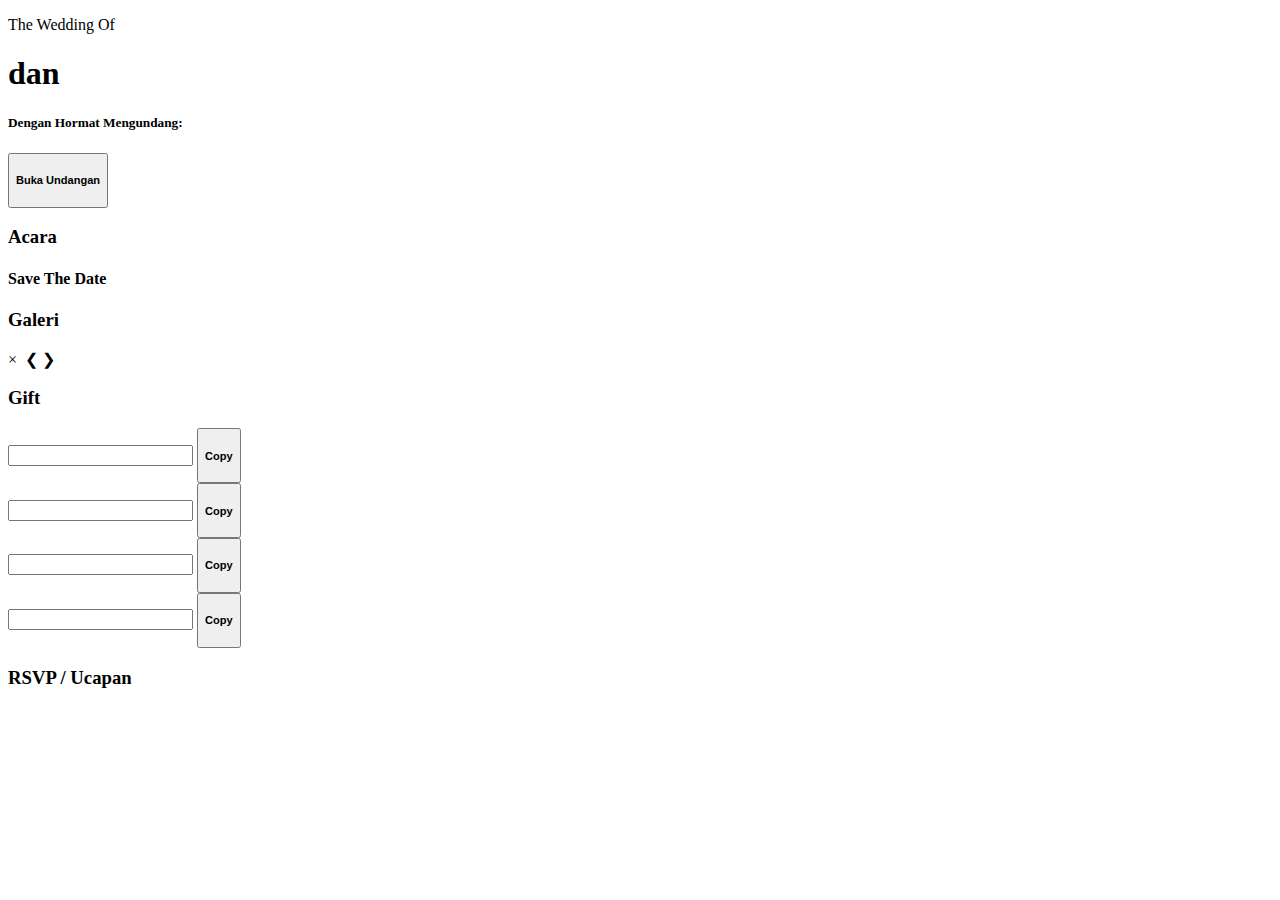
==== index.html @ 04481d6f "Add files via upload" ====
<!DOCTYPE html>
<html lang="id">
<head>
    <meta charset="UTF-8">
    <meta name="viewport" content="width=device-width, initial-scale=1.0, maximum-scale=1.0, user-scalable=no">
    <meta http-equiv="X-UA-Compatible" content="ie=edge">
    <link rel="shortcut icon" href="assets/favicon.svg" type="image/x-icon">
    <title class="title"></title>
    
    <!-- CSS -->
    <link rel="stylesheet" href="repo/css-reset.css">
    <link rel="stylesheet" href="repo/navbar-popup.css">
    <link rel="stylesheet" href="repo/reveal.css">
    <link rel="stylesheet" href="repo/floral.css">
    <link rel="stylesheet" href="repo/style.css">
    <link rel="stylesheet" href="repo/card.css">
    <link rel="stylesheet" href="repo/home.css">
    <link rel="stylesheet" href="repo/profil.css">
    <link rel="stylesheet" href="repo/acara.css">
    <link rel="stylesheet" href="repo/countdown.css">
    <link rel="stylesheet" href="repo/gallery.css">
    <link rel="stylesheet" href="repo/timeline.css">
    <link rel="stylesheet" href="repo/cerita.css">
    <link rel="stylesheet" href="repo/gift.css">
    <link rel="stylesheet" href="repo/guestbook.css">
    <link rel="stylesheet" href="repo/hashover.css">
        <style>
        .loading-spinner {
            display: block;
            width: 20px;
            height: 20px;
            border: 3px solid var(--color-C);
            border-radius: 50%;
            border-top: 3px solid var(--color-D);
            animation: spin 1s linear infinite;
            margin: 0 auto;
        }

        @keyframes spin {
            0% { transform: rotate(0deg); }
            100% { transform: rotate(360deg); }
        }

        .button-content {
            display: flex;
            align-items: center;
            justify-content: center;
            gap: 8px;
        }

        .hidden {
            display: none;
        }
    </style>
</head>
<body oncontextmenu="return false" oncopy="return false" oncut="return false" onpaste="return false">
    <header>
        <div class="popup">
            <div class="popup-wrap">
                <div class="popup-img"></div>
                <p class="top-text">The Wedding Of</p>
                <div class="popup-item">
                    <h1 class="groom"></h1>
                    <h1 class="h1">dan</h1>
                    <h1 class="bride"></h1>
                </div>
                <div class="kepada">
                    <h5>Dengan Hormat Mengundang:</h5>
                    <h4 id="default"></h4>
                </div>
                <button id="text_popup" class="close" disabled>
                    <div class="button-content">
                        <div class="loading-spinner"></div>
                        <h5 class="button-text">Buka Undangan</h5>
                    </div>
                </button>
            </div>
        </div>
    </header>

    <nav id="navbar"></nav>
    <div class="bottom-gradient"></div>

    <main>
        <article id="home"></article>
        <article id="profil"></article>
        <article id="acara">
            <div class="card-container">
                <h3>Acara</h3>
                <div id="input-acara"></div>
                <div class="card-wrap">
                    <div class="bottom">
                        <div class="card2">
                            <h4>Save The Date</h4>
                            <div class="tanggal-acara1"></div>
                            <div class="simply-countdown"></div>
                            <div id="countdown-btn"></div>
                        </div>
                    </div>
                </div>
            </div>
        </article>
        <article id="galeri">
            <h3>Galeri</h3>
            <section class="gallery">
                <div class="gallery">
                    <div class="modal" id="myModal">
                        <span class="close" id="closeBtn">&times;</span>
                        <img class="modal-content" id="modalImg">
                        <a class="prev" id="prevBtn">&#10094;</a>
                        <a class="next" id="nextBtn">&#10095;</a>
                    </div>
                    <div class="thumbnails" id="thumbnails"></div>
                </div>
            </section>
        </article>
        <div class="card-container">
            <div class="card-wrap">
                <div id="video" class="card-video"></div>
            </div>
        </div>
        <article id="cerita" class="cerita card-container2"></article>
        <article id="gift">
            <div class="card-container">
                <h3>Gift</h3>
                <div class="card-wrap">
                    <div class="card top">
                        <div class="gift-01"></div>
                        <div class="gift-item">
                          <input id="input-1" type="text" readonly class="copytext">
                          <button class="copybtn"><h5>Copy</h5></button>
                        </div>
                    </div>
                    <div class="card top">
                        <div class="gift-02"></div>
                        <div class="gift-item">
                            <input id="input-2" type="text" readonly class="copytext">
                            <button class="copybtn"><h5>Copy</h5></button>
                        </div>
                    </div>
                    <div class="card top">
                        <div class="gift-03"></div>
                        <div class="gift-item">
                            <input id="input-3" type="text" readonly class="copytext">
                            <button class="copybtn"><h5>Copy</h5></button>
                        </div>
                    </div>
                    <div class="card top">
                        <div class="gift-04"></div>
                        <div class="gift-item">
                            <input id="input-4" type="text" readonly class="copytext">
                            <button class="copybtn"><h5>Copy</h5></button>
                        </div>
                    </div>
                </div>
            </div>
        </article>
        <article id="ucapan" class="card-container2">
            <h3>RSVP / Ucapan</h3>
        </article>
    </main>

    <!-- SCRIPT -->
    <script>
        // Fungsi untuk mengganti nama undangan di <h4> dan mengupdate URL hash
        function updateInvitationName(name) {
            const defaultElement = document.getElementById('default');
            defaultElement.textContent = name;
            defaultElement.classList.remove('hidden'); // Tampilkan elemen
            const hash = name.replace(/\s+/g, '_');
            window.location.hash = hash;
        }

        // Fungsi untuk menampilkan/menyembunyikan loading
        function toggleLoading(show) {
            const spinner = document.querySelector('.loading-spinner');
            const buttonText = document.querySelector('.button-text');
            const openButton = document.getElementById('text_popup');
            
            if (show) {
                spinner.style.display = 'block';
                buttonText.style.display = 'none';
                openButton.disabled = true;
            } else {
                spinner.style.display = 'none';
                buttonText.style.display = 'block';
                openButton.disabled = false;
            }
        }

        // Fungsi untuk membaca daftar nama dari file .txt
        async function loadNames() {
            toggleLoading(true);
            
            try {
                const response = await fetch('data-input/daftar-nama.txt');
                if (!response.ok) throw new Error('File tidak ditemukan atau jaringan bermasalah');
                const text = await response.text();
                const names = text.split('\n').map(name => name.trim()).filter(Boolean);

                const hash = decodeURIComponent(window.location.hash.substring(1)).replace(/_/g, ' ');
                if (hash && names.includes(hash)) {
                    updateInvitationName(hash);
                } else {
                    // Jika hash tidak ditemukan, tetap tampilkan loading
                    console.log('Nama tidak ditemukan, tetap loading...');
                    return; // Keluar dari fungsi tanpa menampilkan nama default
                }
            } catch (error) {
                console.error('Error loading names:', error);
            } finally {
                toggleLoading(false);
            }
        }

        // Pastikan fungsi loadNames dijalankan setelah DOM siap
        document.addEventListener('DOMContentLoaded', function() {
            loadNames();
        });

        // Tambahkan event listener untuk perubahan hash
        window.addEventListener('hashchange', function() {
            loadNames();
        });
    </script>
    
    <script src="repo/navbar-popup.js" defer></script>
    <script src="repo/data-input.js" defer></script>
    <script src="repo/reveal.js" defer></script>
    <script src="repo/home.js" defer></script>
    <script src="repo/profil.js" defer></script>
    <script src="repo/acara.js" defer></script>
    <script src="repo/countdownsimply.js" defer></script>
    <script src="repo/countdown.js" defer></script>
    <script src="repo/gallery.js" defer></script>
    <script src="repo/cerita.js" defer></script>
    <script src="repo/gift.js" defer></script>
    <script src="repo/gift-icon.js" defer></script>
    <script src="repo/guestbook.js" defer></script>
    <script src="repo/hashover.js" defer></script>
    <script src="repo/copy.js" defer></script>
    <script src="repo/copy-alert.js" defer></script>
    <script type="module" src="repo/minidenticons.min.js" defer></script>
</body>
</html>
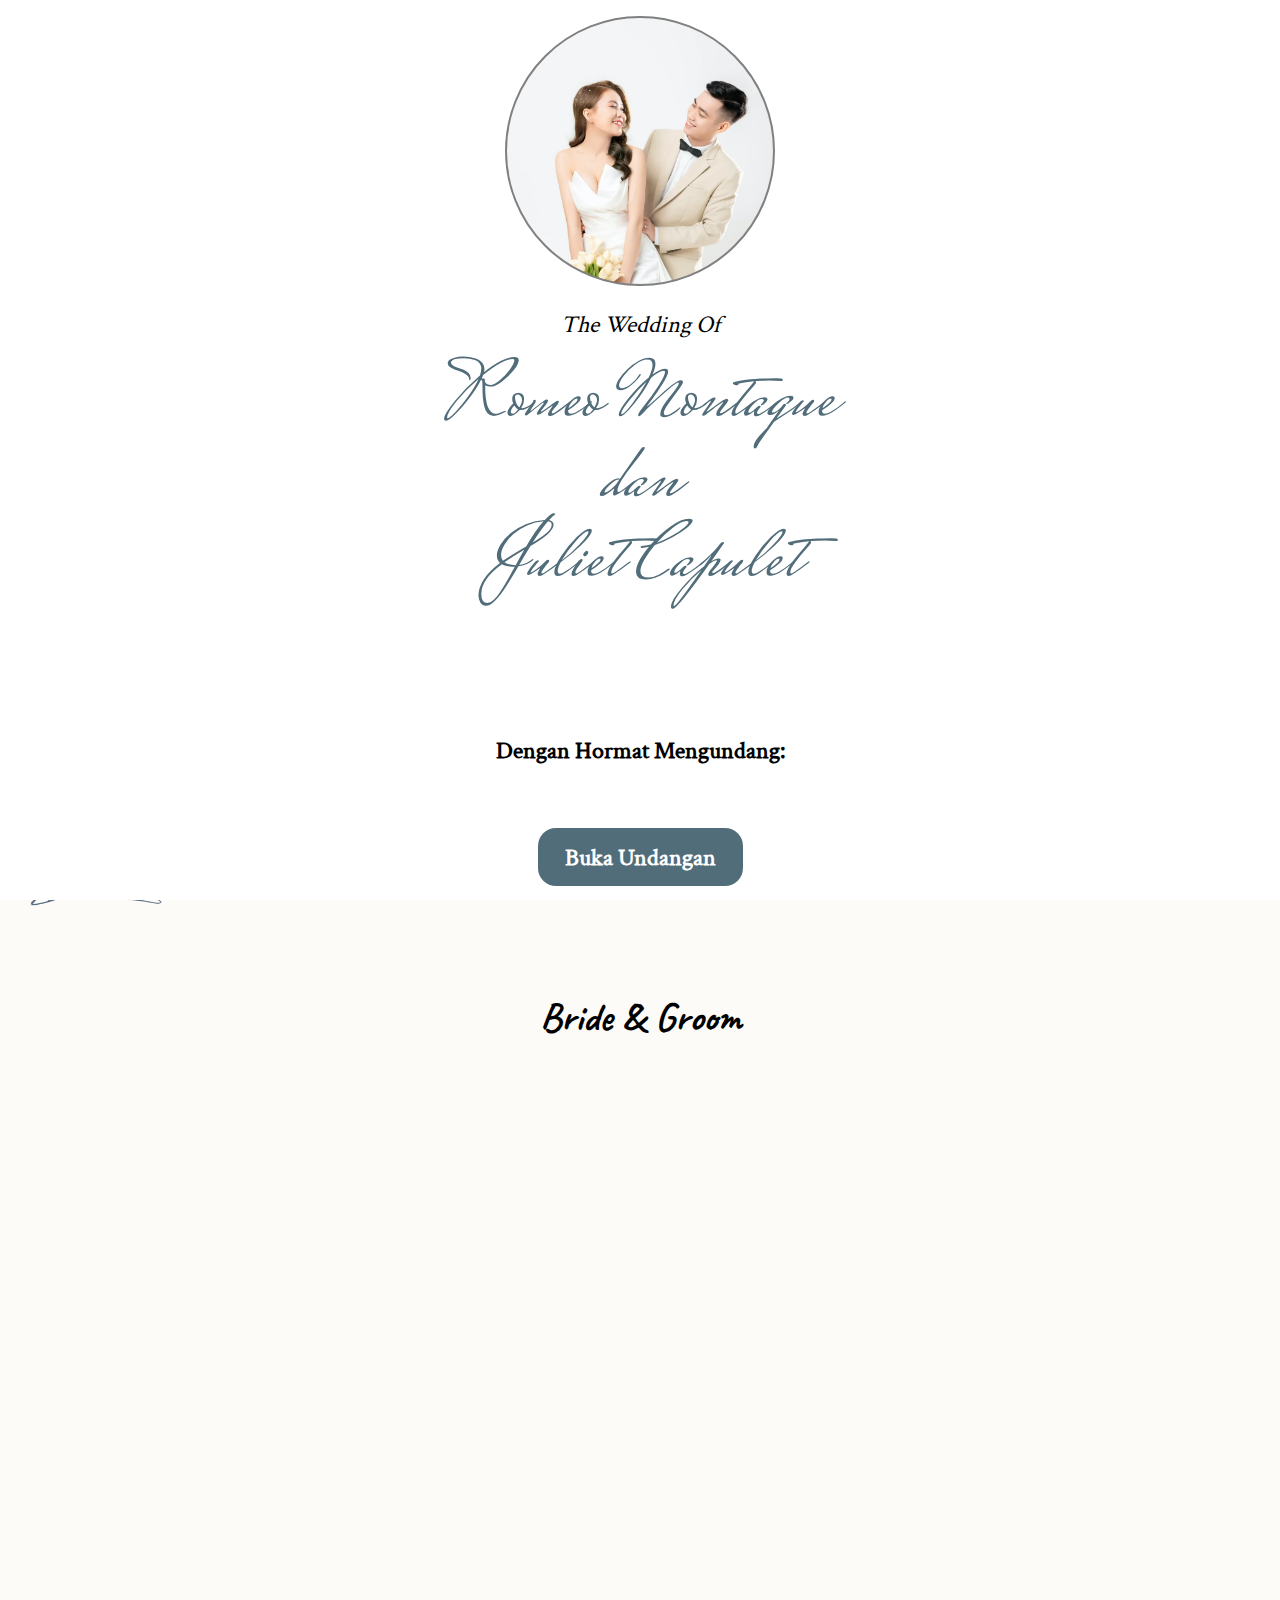
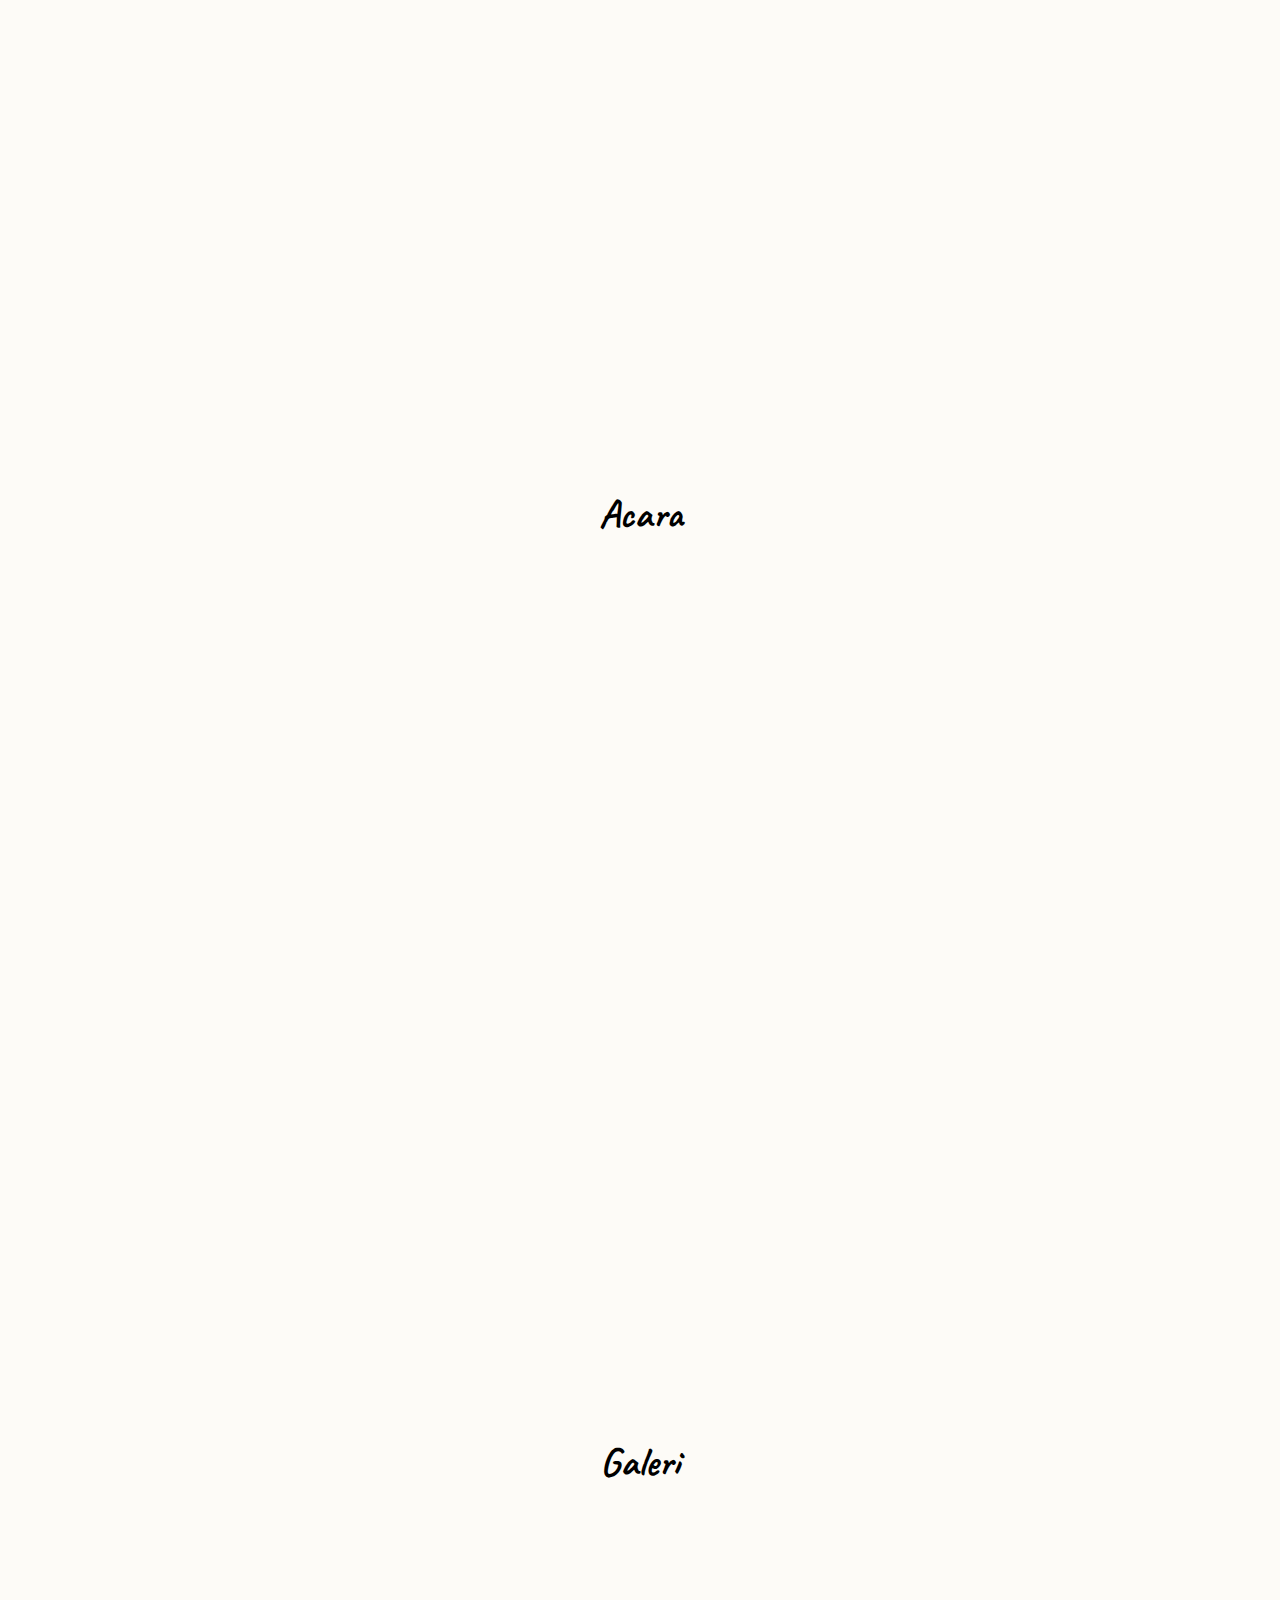
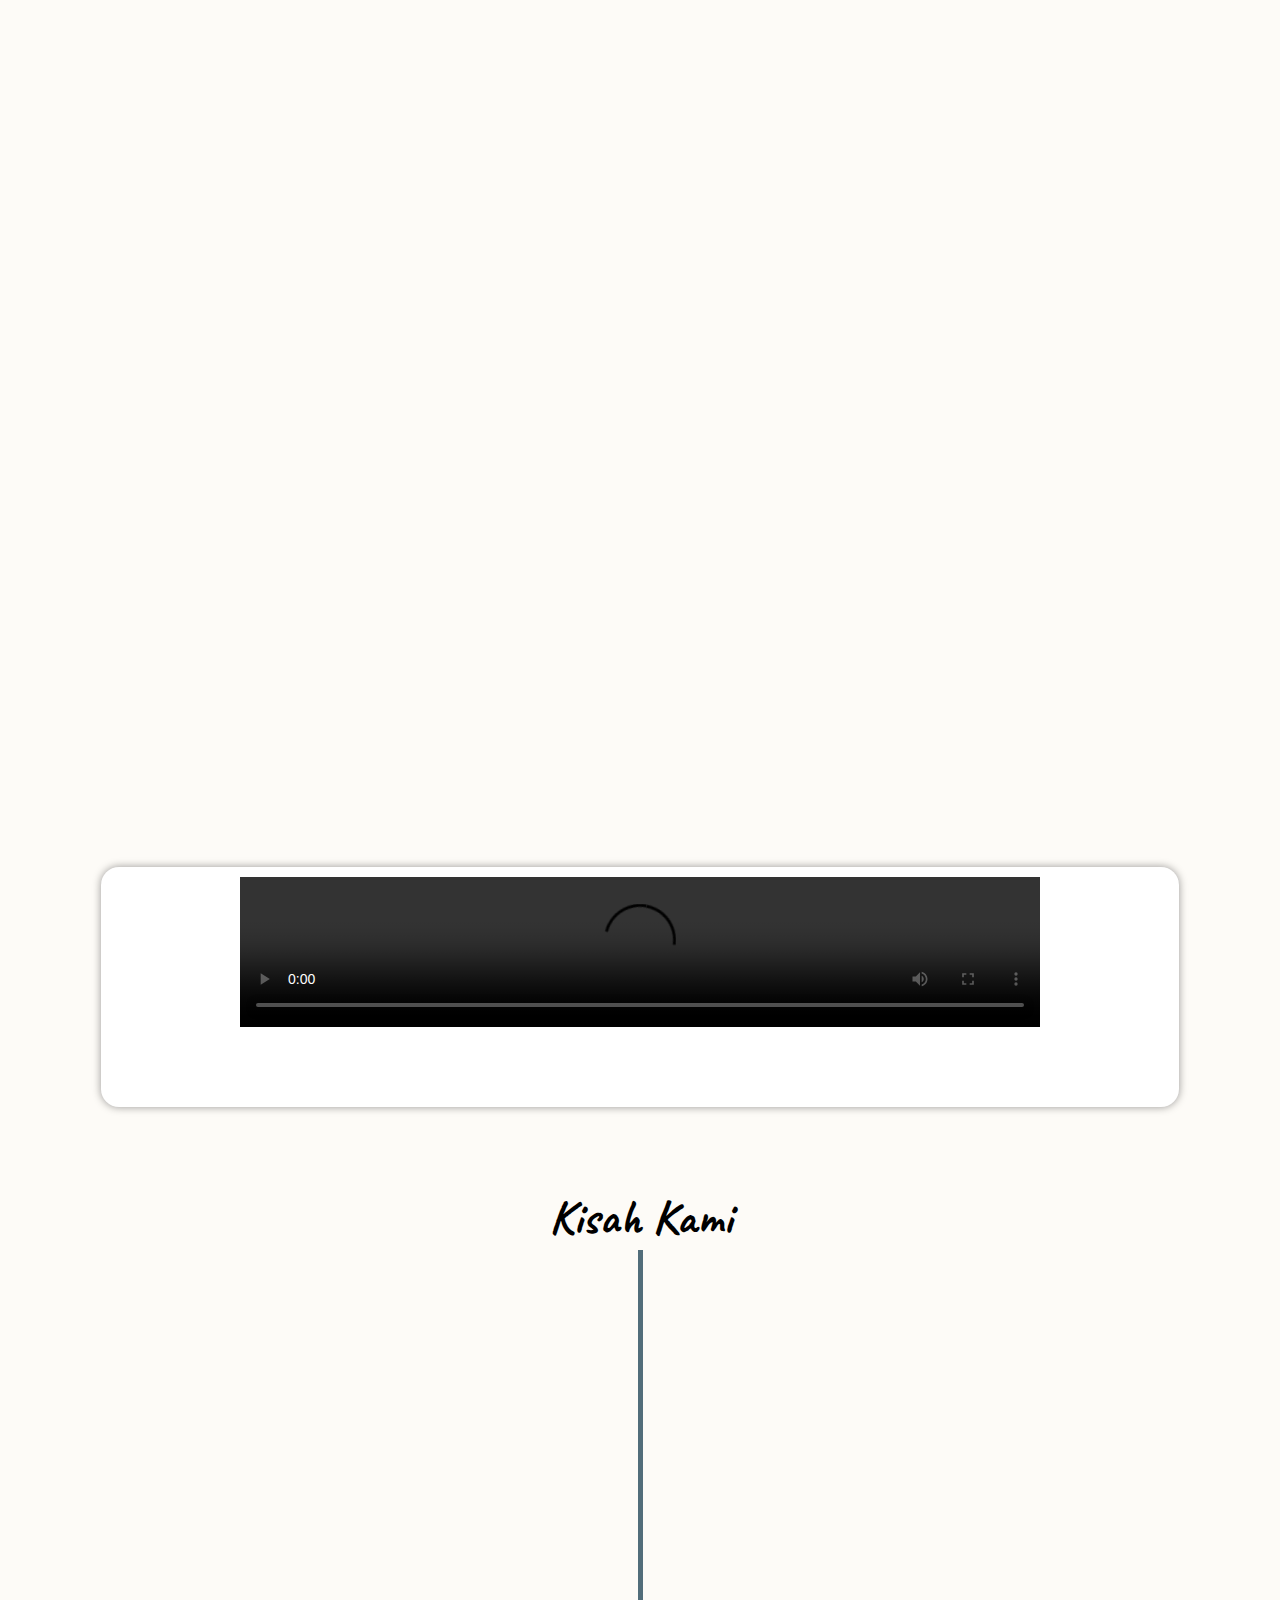
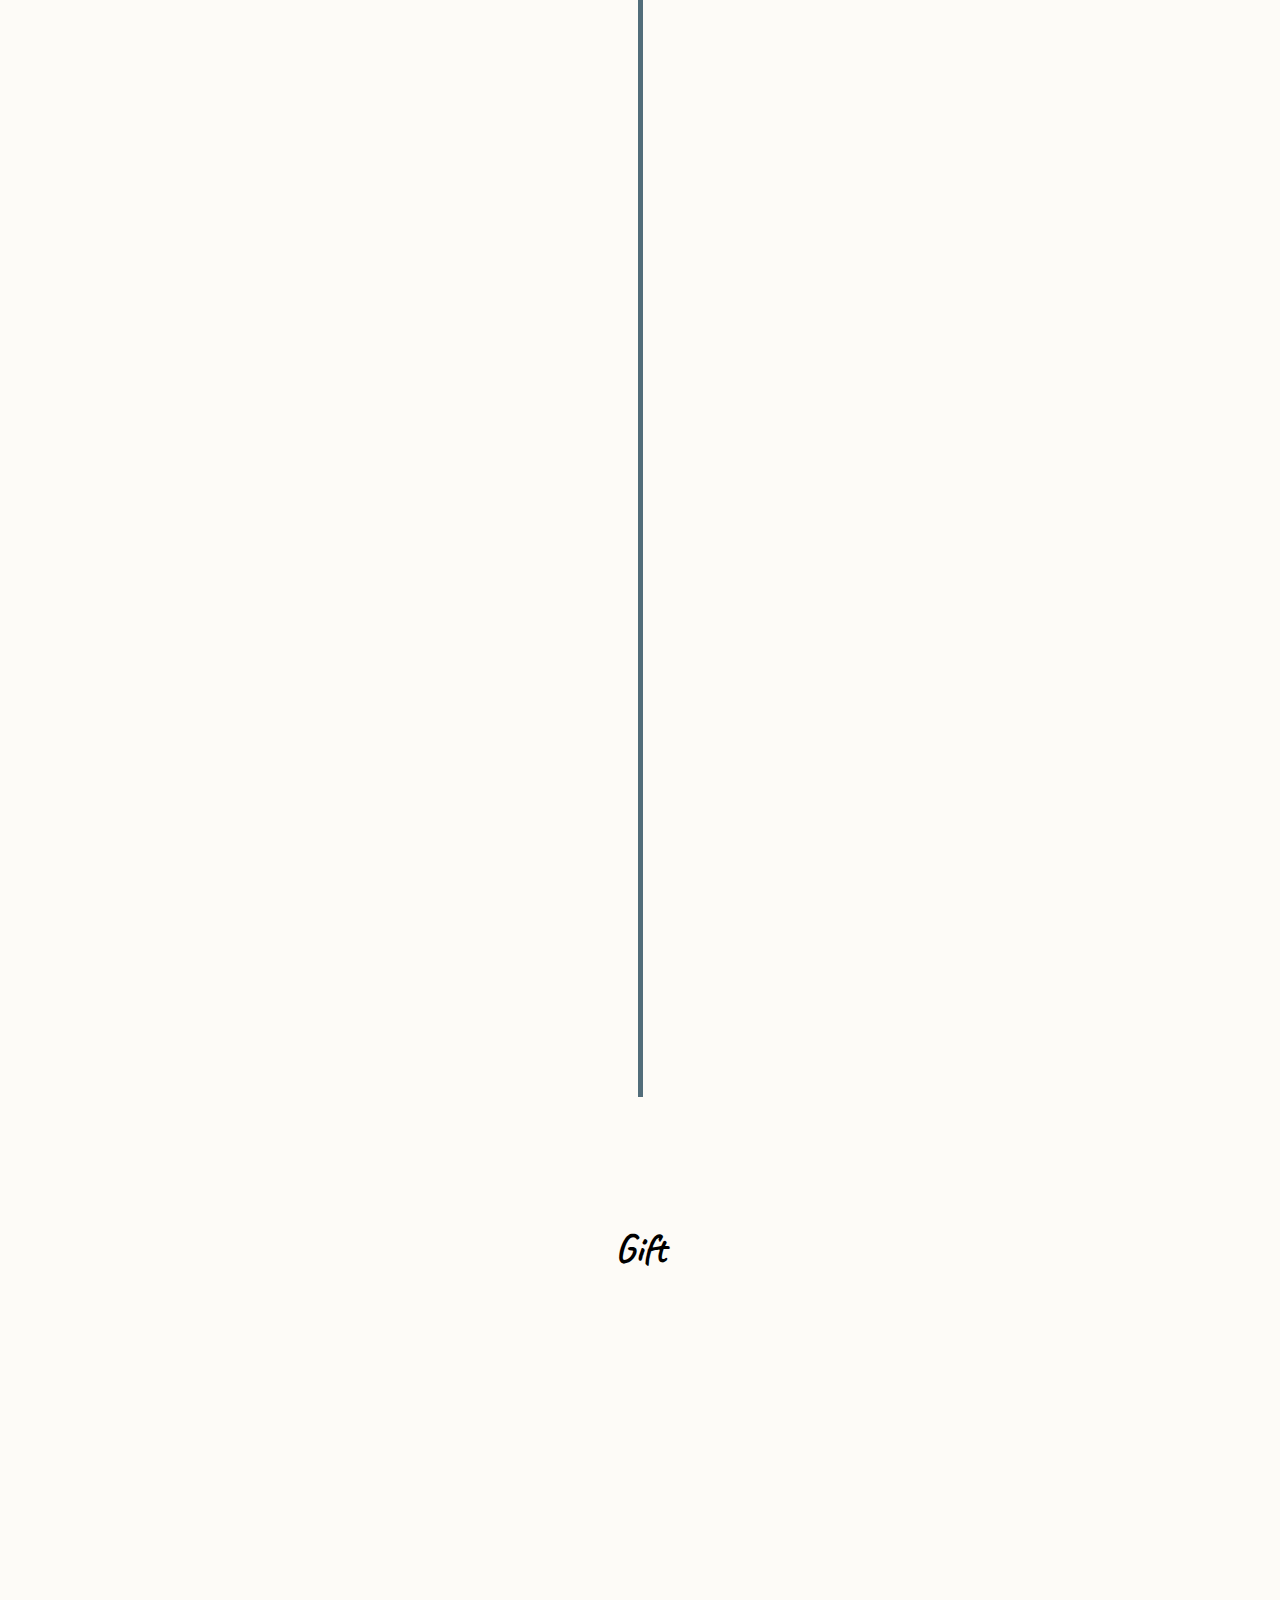
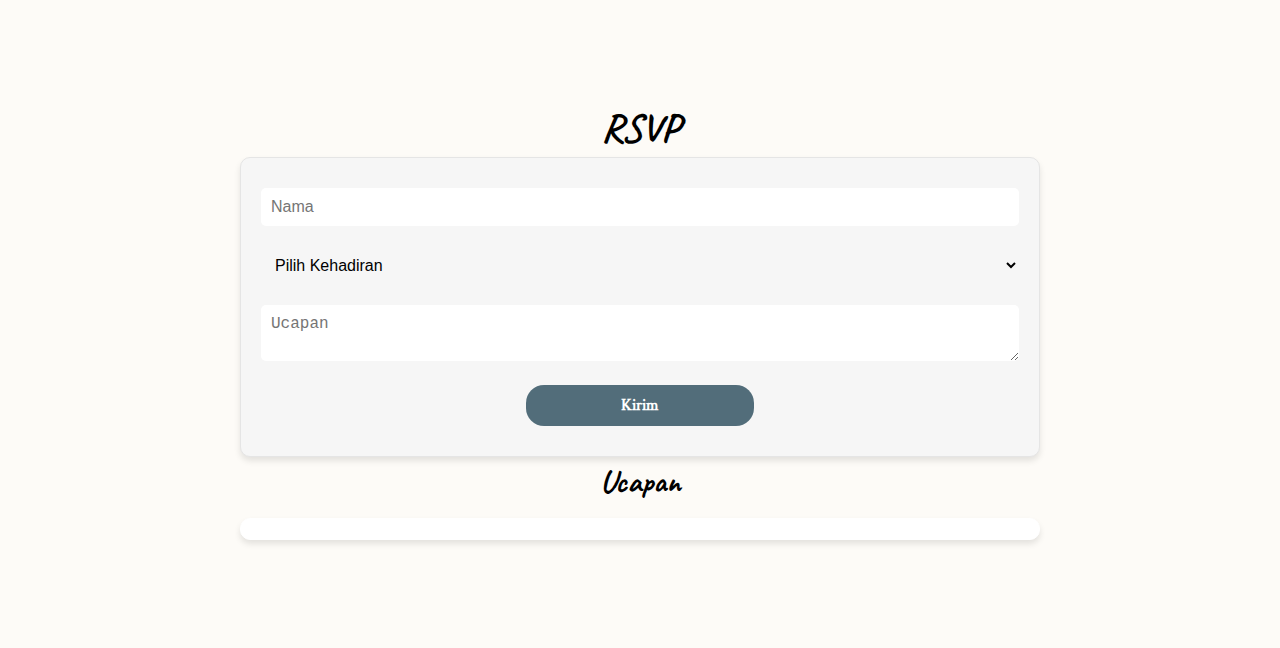
==== commit 082ec384: "Update index.html" ====
--- a/index.html
+++ b/index.html
@@ -222,6 +222,14 @@
         window.addEventListener('hashchange', function() {
             loadNames();
         });
+
+        function updateInvitationName(name) {
+         const defaultElement = document.getElementById('default');
+         defaultElement.textContent = name;
+         defaultElement.classList.remove('hidden');
+         const hash = name.replace(/\s+/g, '_');
+         history.replaceState(null, '', `#${hash}`);
+     }
     </script>
     
     <script src="repo/navbar-popup.js" defer></script>
@@ -242,4 +250,4 @@
     <script src="repo/copy-alert.js" defer></script>
     <script type="module" src="repo/minidenticons.min.js" defer></script>
 </body>
-</html>+</html>
--- a/repo/navbar-popup.css
+++ b/repo/navbar-popup.css
@@ -0,0 +1,159 @@
+/* FONT */
+@font-face {
+    font-family: icons;
+    src: url(../assets/icons.ttf);
+  }
+  
+  
+  /* NAVBAR */
+  li {
+    list-style-type: none;
+    /*background-color: rgba(0, 0, 0, 0.1);*/
+    position: fixed;
+    bottom: 0;
+    right: 0;
+    left: 0;
+    margin: auto;
+    width: fit-content;
+    display: flex;
+    justify-content: center;
+    align-items: center;
+    border-top-right-radius: min(2vw, 2vh);
+    border-top-left-radius: min(2vw, 2vh);
+    z-index: 100;
+  }
+  
+  .nav-icon, .play, .pause {
+    font-family: icons;
+    font-size: min(8vw, 30px);
+    text-decoration: none;
+    padding: min(1vw, 1vh);
+    color: #b6b6b6;
+    margin: min(0.5vw, 0.5vh);
+  }
+  
+  /* PLAY BUTTON */
+  #play-pause {
+    cursor: pointer;
+    padding: 0;
+    border-radius: 50%;
+    display: flex;
+    align-content: center;
+    justify-content: center;
+    margin: min(1.5vw, 1.5vh);
+  }
+  
+  #play-pause::after {
+    content: "8";
+    color: red;
+  }
+  
+  #play-pause.pause::after {
+    content: "9";
+    color: black;
+  }
+  
+  /* POPUP OPENING */
+  .popup {
+    background: white;
+    color: black;
+    display: flex;
+    position: fixed;
+    width: 100vw;
+    height: 100vh;
+    justify-content: center;
+    align-items: center;
+    z-index: 150;
+  }
+  
+  .popup button {
+    text-align: center;
+    position: relative;
+    left: 0;
+  }
+
+  .popup-wrap{
+    text-align: center;
+  }
+
+  .top-text{
+      margin: min(3vw, 3vh);
+      font-style: italic;
+      font-family: font-3;
+  }
+  
+  .popup-img{
+    width: min(30vw, 30vh);
+    height: min(30vw, 30vh);
+    border-radius: 50%;
+    border: min(0.3vw, 0.3vh) solid grey;
+    background-image: var(--background-2);
+    background-repeat: no-repeat;
+    background-size: cover;
+    background-position: top;
+    margin: auto;
+  }
+
+  .popup-wrap h4{
+    margin: min(3vw, 3vh);
+    color: var(--color-D);
+  }
+
+  .popup-item{
+    margin: min(3vw, 3vh);
+  }
+
+  .popup-item h1{
+    font-size: clamp(2rem, min(12vw, 12vh), 5rem);
+    color: var(--color-D);
+  }
+  
+  .kepada {
+      margin-top: min(15vw, 15vh);
+  }
+  
+  /* MODE LANSCAPE */
+  @media only screen and (orientation: landscape) {
+    li {
+      position: fixed;
+      right: auto;
+      bottom: 0;
+      top: 0;
+      list-style-type: none;
+      /*background-color: rgba(0, 0, 0, 0.1);*/
+      height: fit-content;
+      width: fit-content;
+      display: flex;
+      flex-direction: column;
+      justify-content: center;
+      text-align: center;
+      border-top-right-radius: min(2vw, 2vh);
+      border-bottom-right-radius: min(2vw, 2vh);
+      border-top-left-radius: 0;
+    }
+  
+    .nav-icon, .play, .pause {
+      font-size: min(8vh, 30px);
+    }
+  
+    #play-pause::after {
+      font-size: min(8vh, 30px);
+      padding: min(0.05vw, 0.05vh);
+    }
+  }
+
+  .active{
+    cursor: pointer;
+    color: var(--color-D);
+    transition: 0.2s ease-out;
+}
+
+.bottom-gradient{
+  position: fixed;
+  width: 100vw;
+  bottom: 0;
+  min-height: 20vh;
+  z-index: 90;
+  background-image: linear-gradient(rgba(0, 0, 0, 0) 10%, hsla(var(--h), var(--s_B), var(--l_C), 1));
+  pointer-events: none;
+}
--- a/repo/reveal.css
+++ b/repo/reveal.css
@@ -0,0 +1,49 @@
+section, article{
+    overflow: hidden;
+}
+
+.bottom{
+    position: relative;
+    transform: translateY(50px);
+    opacity: 0;
+    transition: 1s all ease;
+    z-index: 20;
+}
+
+.top{
+    position: relative;
+    transform: translateY(-50px);
+    opacity: 0;
+    transition: 1s all ease;
+    z-index: 20;
+}
+
+.right{
+    position: relative;
+    transform: translate(150px);
+    opacity: 0;
+    transition: 2s all ease;
+    z-index: 2;
+}
+
+.left{
+    position: relative;
+    transform: translate(-150px);
+    opacity: 0;
+    transition: 2s all ease;
+    z-index: 2;
+}
+
+.fade-in{
+    position: relative;
+    transform: translateZ(150px);
+    opacity: 0;
+    transition: 3s all ease;
+    z-index: 2;
+}
+
+.bottom.on, .top.on, .left.on, .right.on, .fade-in.on{
+    transform: translate(0);
+    opacity: 1;
+    z-index: 2;
+}
--- a/repo/floral.css
+++ b/repo/floral.css
@@ -0,0 +1,125 @@
+/* Style untuk daun */
+.floral {
+    position: absolute;
+}
+
+.flip {
+    transform: scaleX(-1);
+}
+
+.flipY {
+    transform: scaleY(-1);
+}
+
+.flipboth {
+    transform: scale(-1, -1);
+}
+
+/* Posisi untuk daun di kiri atas */
+.kiri-atas {
+    top: -35px;
+    left: -20px;
+    z-index: -100;
+}
+
+/* Posisi untuk daun di kanan atas */
+.kanan-atas {
+    top: -10px;
+    right: -120px;
+    z-index: -100;
+}
+
+/* Posisi untuk daun di kiri bawah */
+.kiri-bawah {
+    bottom: -10px;
+    left: -30px;
+    z-index: -100;
+}
+
+/* Posisi untuk daun di kanan bawah */
+.kanan-bawah {
+    bottom: -10px;
+    right: -30px;
+    z-index: -100;
+}
+
+/* Animasi untuk gerak ke kanan (metronome) */
+.gerakkanan1 {
+    display: inline-block; /* Membuat elemen mengikuti alur dokumen */
+    animation: floatKanan 20s infinite ease-in-out;
+    transform-origin: bottom center; /* Titik poros di bagian bawah tengah */
+}
+
+.gerakkanan2 {
+    display: inline-block; /* Membuat elemen mengikuti alur dokumen */
+    animation: floatKiri 10s infinite ease-in-out;
+    transform-origin: top center; /* Titik poros di bagian bawah tengah */
+}
+
+.gerakkanan3 {
+    display: inline-block; /* Membuat elemen mengikuti alur dokumen */
+    animation: floatKanan 10s infinite ease-in-out;
+    transform-origin: right center; /* Titik poros di bagian bawah tengah */
+}
+
+@keyframes floatKanan {
+    0% {
+        transform: rotate(0deg);
+    }
+    50% {
+        transform: rotate(20deg); /* Bergerak ke kanan */
+    }
+    100% {
+        transform: rotate(0deg);
+    }
+}
+
+/* Animasi untuk gerak ke kiri (metronome) */
+.gerakkiri1 {
+    display: inline-block; /* Membuat elemen mengikuti alur dokumen */
+    animation: floatKiri 10s infinite ease-in-out;
+    transform-origin: bottom center; /* Titik poros di bagian bawah tengah */
+}
+
+.gerakkiri2 {
+    display: inline-block; /* Membuat elemen mengikuti alur dokumen */
+    animation: floatKanan 10s infinite ease-in-out;
+    transform-origin: top left; /* Titik poros di bagian bawah tengah */
+}
+
+.gerakkiri3 {
+    display: inline-block; /* Membuat elemen mengikuti alur dokumen */
+    animation: floatKiri 10s infinite ease-in-out;
+    transform-origin: left center; /* Titik poros di bagian bawah tengah */
+}
+
+@keyframes floatKiri {
+    0% {
+        transform: rotate(0deg);
+    }
+    50% {
+        transform: rotate(-20deg); /* Bergerak ke kiri */
+    }
+    100% {
+        transform: rotate(0deg);
+    }
+}
+
+/* Animasi untuk gerak ke atas menghadap kiri */
+.gerakatas-kiri {
+    display: inline-block; /* Membuat elemen mengikuti alur dokumen */
+    animation: floatAtasKiri 10s infinite ease-in-out;
+    transform-origin: bottom center; /* Titik poros di bagian bawah tengah */
+}
+
+@keyframes floatAtasKiri {
+    0% {
+        transform: rotate(-20deg) translateY(0);
+    }
+    50% {
+        transform: rotate(-20deg) translateY(-20px); /* Bergerak ke atas */
+    }
+    100% {
+        transform: rotate(-20deg) translateY(0);
+    }
+}
--- a/repo/style.css
+++ b/repo/style.css
@@ -0,0 +1,135 @@
+:root{
+    --background-1: url(../assets/background.webp);
+    --background-2: url(../assets/007.webp);
+    --background-3: url(../assets/004.webp);
+  
+    --profil-groom: url(../assets/groom.webp);
+    --profil-bride: url(../assets/bride.webp);
+
+  /*========== COLOR ==========*/
+    --h: 40;
+    --h2: 200;
+    --s_A: 20%;
+    --s_B: 60%;
+    --l_A: 0%;
+    --l_B: 98%;
+    --l_C:100%;
+    --l_D: 80%;
+    --l_E: 40%;
+    --l_F: 100%;
+    --color-A: hsl(var(--h), var(--s_A), var(--l_A));
+    --color-B: hsl(var(--h), var(--s_B), var(--l_B));
+    --color-C: hsl(var(--h), var(--s_B), var(--l_C));
+    --color-D: hsl(var(--h2), var(--s_A), var(--l_E));
+    --color-E: hsl(var(--h), var(--s_B), var(--l_F));
+  }
+
+@font-face{
+    font-family: icon;
+    src: url(../assets/icons.ttf);
+}  
+
+@font-face{
+    font-family: font-1;
+    src: url(../assets/MrsSaintDelafield-Regular.ttf);
+}
+
+@font-face{
+    font-family: font-2;
+    src: url(../assets/caveat.ttf);
+}
+
+@font-face{
+    font-family: font-3;
+    src: url(../assets/crimsontext.ttf);
+}
+
+h1, .h1{
+    font-family: font-1;
+}
+
+h1{
+    font-size: clamp(3rem, min(16vw, 16vh), 9rem);
+}
+
+.h1{
+    font-size: clamp(0.8rem, min(6.65vw, 6.65vh), 2.5rem);
+}
+
+h2, h3, h4{
+    font-family: font-2;
+    font-weight: bold;
+    margin: min(1vw, 1vh) 0;
+}
+
+h5, h6{
+    font-family: font-3, Times, 'Times New Roman', serif;
+    font-weight: bold;
+}
+
+h2{
+    font-size: clamp(1rem, min(8vw, 8vh), 3rem);
+}
+
+h3{
+    font-size: clamp(0.8rem, min(6.65vw, 6.65vh), 2.5rem);
+}
+
+h4{
+    font-size: clamp(0.66rem, min(5.33vw, 5.33vh), 2rem);
+}
+
+h5{
+    font-size: clamp(0.5rem, min(4vw, 4vh), 1.5rem);
+    margin: min(1vw, 1vh) 0;
+}
+
+h6{
+    font-size: clamp(0.33rem, min(2.66vw, 2.66vh), 1rem);
+}
+
+p{
+    font-family: Arial, Helvetica, sans-serif;
+    font-size: clamp(0.5rem, min(4vw, 4vh), 1.5rem);
+}
+
+.icon{
+    font-family: icon;
+}
+
+body{
+    box-sizing: border-box;
+}
+
+article{
+    background-color: var(--color-B);;
+    color: var(--color-A);
+    text-align: center;
+}
+
+button{
+    margin: min(2vw, 2vh);
+    background-color: var(--color-D);
+    color: var(--color-E);
+    border-radius: min(2vw, 2vh);
+    border: none;
+    padding: min(0.5vw, 0.5vh) min(3vw, 3vh);
+}
+
+button:hover{
+    background-color: var(--color-A);
+    color: var(--color-B);
+}
+
+#cerita{
+    margin-bottom: 0;
+}
+
+#gift, #ucapan{
+    background-color: var(--color-B);
+    height: 100%;
+}
+
+video {
+    margin-bottom: 70px;
+}
--- a/repo/card.css
+++ b/repo/card.css
@@ -0,0 +1,113 @@
+.card-container{
+   max-width: 1200px;
+   margin:0 auto;
+   padding:1rem 1rem;
+   background-color: var(--color-B);
+}
+
+.card-container2{
+   max-width: 1200px;
+   margin:0 auto;
+   padding:1rem 1rem;
+}
+
+.card-wrap{
+   margin: 5vh;
+   position: relative;
+}
+
+.card-container .card-wrap{
+   display: grid;
+   grid-template-columns: repeat(auto-fit, minmax(15rem, 1fr));
+   gap:2rem;
+}
+
+/*#gift .card-container .card-wrap{
+   grid-template-columns: repeat(auto-fit, minmax(6rem, 1fr));
+}*/
+
+.card-container .card-wrap .card,
+.card-container .card-wrap .card1,
+.card-container .card-wrap .card2,
+.card-container .card-wrap .card3,
+.card-container .card-wrap .card4,
+.card-container .card-wrap .card5
+ {
+   text-align: center;
+   padding:3rem 2rem;
+   background: var(--color-E);
+   border-radius: min(2vw, 2vh);
+   box-shadow: 0 0 min(1vw, 1vh) hsla(var(--h), var(--s_A), var(--l_A), 0.4);
+   display: flex;
+   flex-direction: column;
+   align-items: center;
+}
+
+.card-container .card-wrap .card-video {
+   text-align: center;
+   padding:10px 0;   
+   background: var(--color-E);
+   border-radius: min(2vw, 2vh);
+   box-shadow: 0 0 min(1vw, 1vh) hsla(var(--h), var(--s_A), var(--l_A), 0.4);
+   display: flex;
+   flex-direction: column;
+   align-items: center;
+}
+
+.card-container .card-wrap .card1 {
+    border-top-left-radius: 50%;
+    border-top-right-radius: 50%;    
+}
+
+.card-container .card-wrap .card2 {
+    border-bottom-left-radius: 50%;
+    border-bottom-right-radius: 50%;
+}
+
+.card-container .card-wrap .card3 {
+    border-radius: 20%;
+}
+
+.card-container .card-wrap .card4 {
+    border-radius: min(2vw, 2vh) 50%;
+}
+
+.card-container .card-wrap .card5 {
+    border-radius: 50% min(2vw, 2vh);
+}
+
+
+.card-container .card-wrap .card .box{
+   height: 10rem;
+   width: 10rem
+}
+
+.card-container .card-wrap .card1 .box{
+   height: 10rem;
+   width: 10rem
+}
+
+.card-container .card-wrap .card2 .box{
+   height: 10rem;
+   width: 10rem
+}
+
+.card-container .card-wrap .card3 .box{
+   height: 10rem;
+   width: 10rem
+}
+
+.card-container .card-wrap .card4 .box{
+   height: 10rem;
+   width: 10rem
+}
+
+.card-container .card-wrap .card5 .box{
+   height: 10rem;
+   width: 10rem
+}
+
+.box{
+   background-color: #444;
+   border-radius: min(2vw, 2vh);
+}
--- a/repo/home.css
+++ b/repo/home.css
@@ -0,0 +1,71 @@
+
+#home{
+    margin: 0;
+    padding-top: 0;
+    min-height: 100vh;
+    padding-bottom: 8vh;
+}
+
+.home-container{
+    width: 100vw;
+    height: 100vh;
+}
+
+.home-wrap{
+    width: 100%;
+    height: 100%;
+    max-width: 1200px;
+    margin: auto;
+    position: relative;
+    display: flex;
+    align-items: center;
+    justify-content: center;
+    flex-direction: column;
+    z-index: 1;
+}
+
+.home-content{
+    display: flex;
+    flex-direction: column;
+    justify-content: center;
+    align-items: center;
+    border-radius: min(2vw, 2vh);
+    padding: min(8vw, 8vh) 0;
+    color: var(--color-D);
+}
+  
+.home-background{
+    display: flex;
+    position: absolute;
+    width: 100%;
+    height: 100vh;
+    background-image: var(--background-1);
+    background-repeat: no-repeat;
+    background-size: cover;
+    background-position: center bottom;
+    filter: grayscale(50%);
+}
+
+.home-content-1{
+    margin: min(3vw, 3vh);
+    color: var(--color-A);
+    /* text-shadow: 0px -0.08vh 1vh var(--color-D); */
+}
+
+.home-content p{
+    font-style: italic;
+    font-family: font-3;
+}
+
+.home-content-2{
+    color: var(--color-D);
+    /* text-shadow: 0px -0.08vh 1vh var(--color-D); */
+}
+
+.line{
+    width: clamp(7rem, min(56vw, 56vh), 21rem);
+    height: clamp(0.071rem, min(0.57vw, 0.57vh), 0.21rem);
+    background-color: var(--color-D);
+    /* box-shadow: 0px -0.08vh 1vh var(--color-D); */
+    margin: min(3vw, 3vh);
+}
--- a/repo/profil.css
+++ b/repo/profil.css
@@ -0,0 +1,13 @@
+.groom-image{
+    background-image: var(--profil-groom);
+    background-size: cover;
+    background-repeat: no-repeat;
+    background-position: center;
+}
+
+.bride-image{
+    background-image: var(--profil-bride);
+    background-size: cover;
+    background-repeat: no-repeat;
+    background-position: center;
+}--- a/repo/acara.css
+++ b/repo/acara.css
@@ -0,0 +1,12 @@
+.icon-acara{
+    font-family: icon;
+    font-size: min(6vw, 6vh);
+    color: var(--color-A);
+    text-align: center;
+  }
+
+  .item-acara{
+    display: flex;
+    justify-content: center;
+    align-items: center;
+  }--- a/repo/countdown.css
+++ b/repo/countdown.css
@@ -0,0 +1,28 @@
+.simply-countdown{
+    overflow:hidden;
+    display:table;
+    font-family: Arial, Helvetica, sans-serif;
+    font-weight: bold;
+    color: var(--color-A);
+    font-size: min(2vw, 2vh);
+    margin: auto;
+}
+
+.simply-countdown>.simply-section{
+    width: min(4vw, 4vh);
+    height: min(4vw, 4vh);
+    padding:min(4vw, 4vh);
+    border-radius: min(1vw, 1vh);
+    display:flex;
+    float: left;
+    align-items:center;
+    justify-content:center;
+    margin: min(2vw, 2vh);
+    box-shadow: 0 0 min(1vw, 1vh) hsla(var(--h), var(--s_A), var(--l_A), 0.4);
+    background-color: var(--color-E);
+}
+    
+.simply-countdown>.simply-section .simply-amount,.simply-countdown>.simply-section .simply-word{
+    display:block;
+    text-align:center;
+}--- a/repo/gallery.css
+++ b/repo/gallery.css
@@ -0,0 +1,91 @@
+.gallery-container {
+  display: flex;
+  justify-content: center;
+  align-items: center;
+  min-height: 100vh;
+  width: 100vw;
+  max-width: 140vh;
+  margin: 8vh auto;
+  font-family: Arial, sans-serif;
+}
+  
+.gallery {
+  text-align: center;
+}
+
+.thumbnails {
+  display: flex;
+  justify-content: center; /* Mengatur rata tengah secara horizontal */
+  flex-wrap: wrap;
+  gap: 10px;
+  max-width: 800px;
+  margin: 0 auto;
+}
+
+.thumbnails img {
+  width: 200px;
+  height: auto;
+  cursor: pointer;
+  border: 2px solid #fff;
+  transition: transform 0.2s;
+  border-radius: 100px;
+}
+
+.modal {
+  display: none;
+  position: fixed;
+  z-index: 1;
+  padding-top: 20px;
+  left: 0;
+  top: 0;
+  width: 100vw;
+  height: 100vh;
+  overflow: auto;
+  background-color: rgba(0,0,0,0.9);
+  z-index: 200;
+}
+
+.modal-content {
+  display: block;
+  max-width: 80%;
+  max-height: 80%;
+  margin: 0 auto;
+  position: absolute;
+  top: 50%;
+  left: 50%;
+  transform: translate(-50%, -50%);
+}
+
+.close {
+  position: absolute;
+  top: 20px;
+  right: 30px;
+  color: #fff;
+  font-size: 30px;
+  font-weight: bold;
+  cursor: pointer;
+}
+
+.prev, .next {
+  position: absolute;
+  top: 50%;
+  font-size: 30px;
+  font-weight: bold;
+  color: #fff;
+  padding: 10px 20px;
+  cursor: pointer;
+}
+
+.prev {
+  left: 0;
+  transform: translate(0, -50%);
+}
+
+.next {
+  right: 0;
+  transform: translate(0, -50%);
+}
+
+video {
+  max-width: 800px;
+}
--- a/repo/timeline.css
+++ b/repo/timeline.css
@@ -0,0 +1,167 @@
+/* The actual timeline (the vertical ruler) */
+.timeline{
+  position: relative;
+  max-width: min(100vw, 150vh);
+  margin: auto;
+  padding-bottom: 5vh;
+}
+
+/* The actual timeline (the vertical ruler) */
+.timeline::after{
+  content: '';
+  position: absolute;
+  width: 5px;
+  background-color: hsla(var(--h2), var(--s_A), var(--l_E), 1);
+  top: 0;
+  bottom: 0;
+  left: 50%;
+  margin-left: -2px;
+  margin-bottom: 10vh;
+}
+
+/* Container around content */
+.tl-left, .tl-right{
+  padding: 10px 40px;
+  position: relative;
+  background-color: inherit;
+  width: 50%;
+}
+
+/* The circles on the timeline */
+.tl-left::after, .tl-right::after{
+  content: '';
+  position: absolute;
+  width: 25px;
+  height: 25px;
+  right: -17px;
+  background-color: hsla(var(--h), var(--s_A), var(--l_C), 1);
+  border: 4px solid var(--color-D);
+  top: 15px;
+  border-radius: 50%;
+  z-index: 2;
+}
+
+/* Place the container to the left */
+.tl-left{
+  left: 0%;
+}
+
+/* Place the container to the right */
+.tl-right{
+  left: 50%;
+}
+
+/* Add arrows to the left container (pointing right) */
+.tl-left::before{
+  content: " ";
+  height: 0;
+  position: absolute;
+  top: 22px;
+  width: 0;
+  z-index: 1;
+  right: 30px;
+  border: medium solid hsla(var(--h2), var(--s_A), var(--l_E), 1);
+  border-width: 10px 0 10px 10px;
+  border-color: transparent transparent transparent hsla(var(--h2), var(--s_A), var(--l_E), 1);
+}
+
+/* Add arrows to the right container (pointing left) */
+.tl-right::before{
+  content: " ";
+  height: 0;
+  position: absolute;
+  top: 22px;
+  width: 0;
+  z-index: 1;
+  left: 30px;
+  border: medium solid hsla(var(--h2), var(--s_A), var(--l_E), 1);
+  border-width: 10px 10px 10px 0;
+  border-color: transparent hsla(var(--h2), var(--s_A), var(--l_E), 1) transparent transparent;
+}
+
+/* Fix the circle for containers on the right side */
+.tl-right::after{
+  left: -16px;
+}
+
+/* The actual content */
+.tl-left div, .tl-right div{
+  padding: 20px 30px;
+  background-color: hsla(var(--h2), var(--s_A), var(--l_E), 1);
+  color: var(--color-C);
+  position: relative;
+  border-radius: 6px;
+}
+
+/* Media queries - Responsive timeline on screens portrait */
+@media only screen and (orientation: portrait){
+  /* Place the timelime to the left */
+  .timeline::after{
+    left: 31px;
+  }
+  
+  /* Full-width containers */
+  .tl-right, .tl-left{
+    width: 100%;
+    padding-left: 70px;
+    padding-right: 25px;
+  }
+  
+  /* Make sure that all arrows are pointing leftwards */
+  .tl-left::before, .tl-right::before{
+    left: 61px;
+    border: medium solid hsla(var(--h2), var(--s_A), var(--l_E), 1);
+    border-width: 10px 10px 10px 0;
+    border-color: transparent hsla(var(--h2), var(--s_A), var(--l_E), 1) transparent transparent;
+  }  
+  
+  /* Make sure all circles are at the same spot */
+  .tl-left::after, .tl-right::after{
+    left: 15px;
+  }
+  
+  /* Make all right containers behave like the left ones */
+  .tl-right{
+    left: 0%;
+  }
+
+  .tl-left{
+    left: 0;
+  }
+}
+
+@media only screen and (max-width: 321px){
+  /* Place the timelime to the left */
+  .timeline::after{
+    left: 31px;
+  }
+    
+  /* Full-width containers */
+  .tl-right, .tl-left{
+    width: 100%;
+    padding-left: 70px;
+    padding-right: 25px;
+  }
+    
+  /* Make sure that all arrows are pointing leftwards */
+  .tl-left::before, .tl-right::before{
+    left: 60px;
+    border: medium solid hsla(var(--h2), var(--s_A), var(--l_E), 1);
+    border-width: 10px 10px 10px 0;
+    border-color: transparent hsla(var(--h2), var(--s_A), var(--l_E), 1) transparent transparent;
+  }  
+    
+  /* Make sure all circles are at the same spot */
+  .tl-left::after, .tl-right::after{
+    left: 15px;
+  }
+    
+  /* Make all right containers behave like the left ones */
+  .tl-right{
+    left: 0%;
+  }
+  
+  .tl-left{
+      left: 0;
+  }
+}
--- a/repo/cerita.css
+++ b/repo/cerita.css
@@ -0,0 +1,29 @@
+/*========== CERITA ==========*/
+.cerita{
+    position: relative;
+    display: flex;
+    align-items: center;
+    justify-content: center;
+    flex-direction: column;
+    z-index: 1;
+    color: var(--color-C);
+    min-height: 100vh;
+    background-color: var(--color-B);;
+  }
+  
+  .judul-cerita{
+    color: var(--color-A);
+  }
+  
+ /* .background-02{
+    display: flex;
+    position: absolute;
+    background-image: linear-gradient(var(--color-C) 10%, rgba(0, 0, 0, 0) 65%, hsla(var(--h), var(--s_A), var(--l_B), 1)), var(--background-3);
+    background-repeat: no-repeat;
+    background-size: cover;
+    background-position: top;
+    filter: opacity(80%);
+    width: 100%;
+    min-height: 100%;
+    z-index: -1;
+  }*/
--- a/repo/gift.css
+++ b/repo/gift.css
@@ -0,0 +1,51 @@
+.gift-01, .gift-02, .gift-03, .gift-04{
+    width: 120px;
+    height: 60px;
+    background-repeat: no-repeat;
+    background-size: contain;
+    background-position: center;
+}
+
+.gift-01{
+    background-image: var(--gift-01);
+    text-indent: -9999px;
+    overflow: hidden;
+}
+
+
+.gift-02{
+    background-image: var(--gift-02);
+    text-indent: -9999px;
+    overflow: hidden;
+}
+
+.gift-03{
+    background-image: var(--gift-03);
+    text-indent: -9999px;
+    overflow: hidden;
+}
+
+.gift-04{
+    background-image: var(--gift-04);
+    text-indent: -9999px;
+    overflow: hidden;
+}
+
+.copytext{
+    display: inline-block;
+    width: 100%;
+    height: auto;
+    padding: min(0.5vw, 0.5vh);
+    text-align: center;
+    font-family: Arial, Helvetica, sans-serif;
+    font-size: clamp(0.5rem, min(4vw, 4vh), 1.5rem);
+    font-weight: bold;
+    margin: min(0.5vw, 0.5vh);
+    margin-top: 2vh;
+    border: none;
+}
+
+input:focus{
+    border: none;
+    outline: none;
+}
--- a/repo/guestbook.css
+++ b/repo/guestbook.css
@@ -0,0 +1,126 @@
+/* Mengatur tampilan form RSVP */
+#guestbook-form {
+  width: 80vw;
+  max-width: 800px;
+  margin: 0 auto;
+  padding: 20px;
+  background-color: #f6f6f6;
+  border: 1px solid #e5e5e5;
+  border-radius: 10px;
+  box-shadow: 0 4px 6px rgba(0, 0, 0, 0.1);
+  font-size: clamp(0.5rem, min(4vw, 4vh), 1.5rem)
+}
+  
+#nama, #kehadiran, #pesan {
+  width: 100%;
+  margin: 10px 0;
+  padding: 10px;
+  border: none;
+  border-radius: 5px;
+  background-color: #fff;
+  font-size: 16px;
+  transition: background-color 0.2s, color 0.2s;
+}
+
+.gbtn{
+  width: 30%;
+  margin: 10px 0;
+  padding: 10px;
+  border: none;
+  font-size: 16px;
+  transition: background-color 0.2s, color 0.2s;
+}
+
+#kehadiran {
+  background-color: #f6f6f6;
+}
+
+/* Mengatur warna status Hadir, Belum Pasti, dan Tidak Hadir */
+.status-hijau {
+  background-color: #4CAF50;
+  color: white;
+}
+
+.status-biru {
+  background-color: #0074D9;
+  color: white;
+}
+
+.status-merah {
+  background-color: #FF4136;
+  color: var(--color-E);
+}
+
+/* Mengatur tampilan daftar ucapan */
+#komentar-list {
+  width: 80vw;
+  max-width: 800px;
+  margin: 20px auto;
+  background-color:  var(--color-C);
+  border: 1px solid var(--color-C);
+  border-radius: 10px;
+  box-shadow: 0 4px 6px rgba(0, 0, 0, 0.1);
+  padding: 10px;
+  margin-bottom: 10vh;
+}
+
+/* CSS untuk tampilan postingan */
+.post {
+  background-color: var(--color-C);
+  border: 1px solid var(--color-D);
+  padding: min(0.5vw, 0.5vh);
+  margin: min(2vw, 2vh);
+  border-radius: min(2vw, 2vh);
+  text-align: left;
+}
+
+.post-container{
+  display: flex;
+}
+
+.post-wrap{
+  padding: min(1vw, 1vh);
+}
+
+.post-item{
+  display: flex;
+  align-items: center;
+}
+
+.post p {
+  font-family: Arial, Helvetica, sans-serif;
+  font-size: clamp(0.4rem, min(3vw, 3vh), 1.3rem);
+  margin-top: min(2vw, 2vh);
+  margin-bottom: min(2vw, 2vh);
+  margin-left: min(0.5vw, 0.5vh);
+}
+
+.Hadir {
+  color: blue;
+  background-color: rgb(238, 238, 238);
+}
+
+.Belum {
+  color: green;
+  background-color: rgb(238, 238, 238);
+}
+
+.Tidak {
+  color: red;
+  background-color: rgb(238, 238, 238);
+}
+
+minidenticon-svg svg {
+  border-radius: 50%;
+  background-color: #e9e9e9;
+  width: min(10vw, 40px);
+  align-items: center;
+  justify-content: center;
+  margin: min(1vw, 1vh);
+  margin-top: min(2vw, 2vh);
+}
+
+.item{
+  padding: min(0.5vw, 0.5vh);
+  align-items: center;
+}
--- a/repo/hashover.css
+++ b/repo/hashover.css
@@ -0,0 +1,4 @@
+body.hasHover button:hover{
+    background-color: var(--color-A);
+    color: var(--color-B);
+}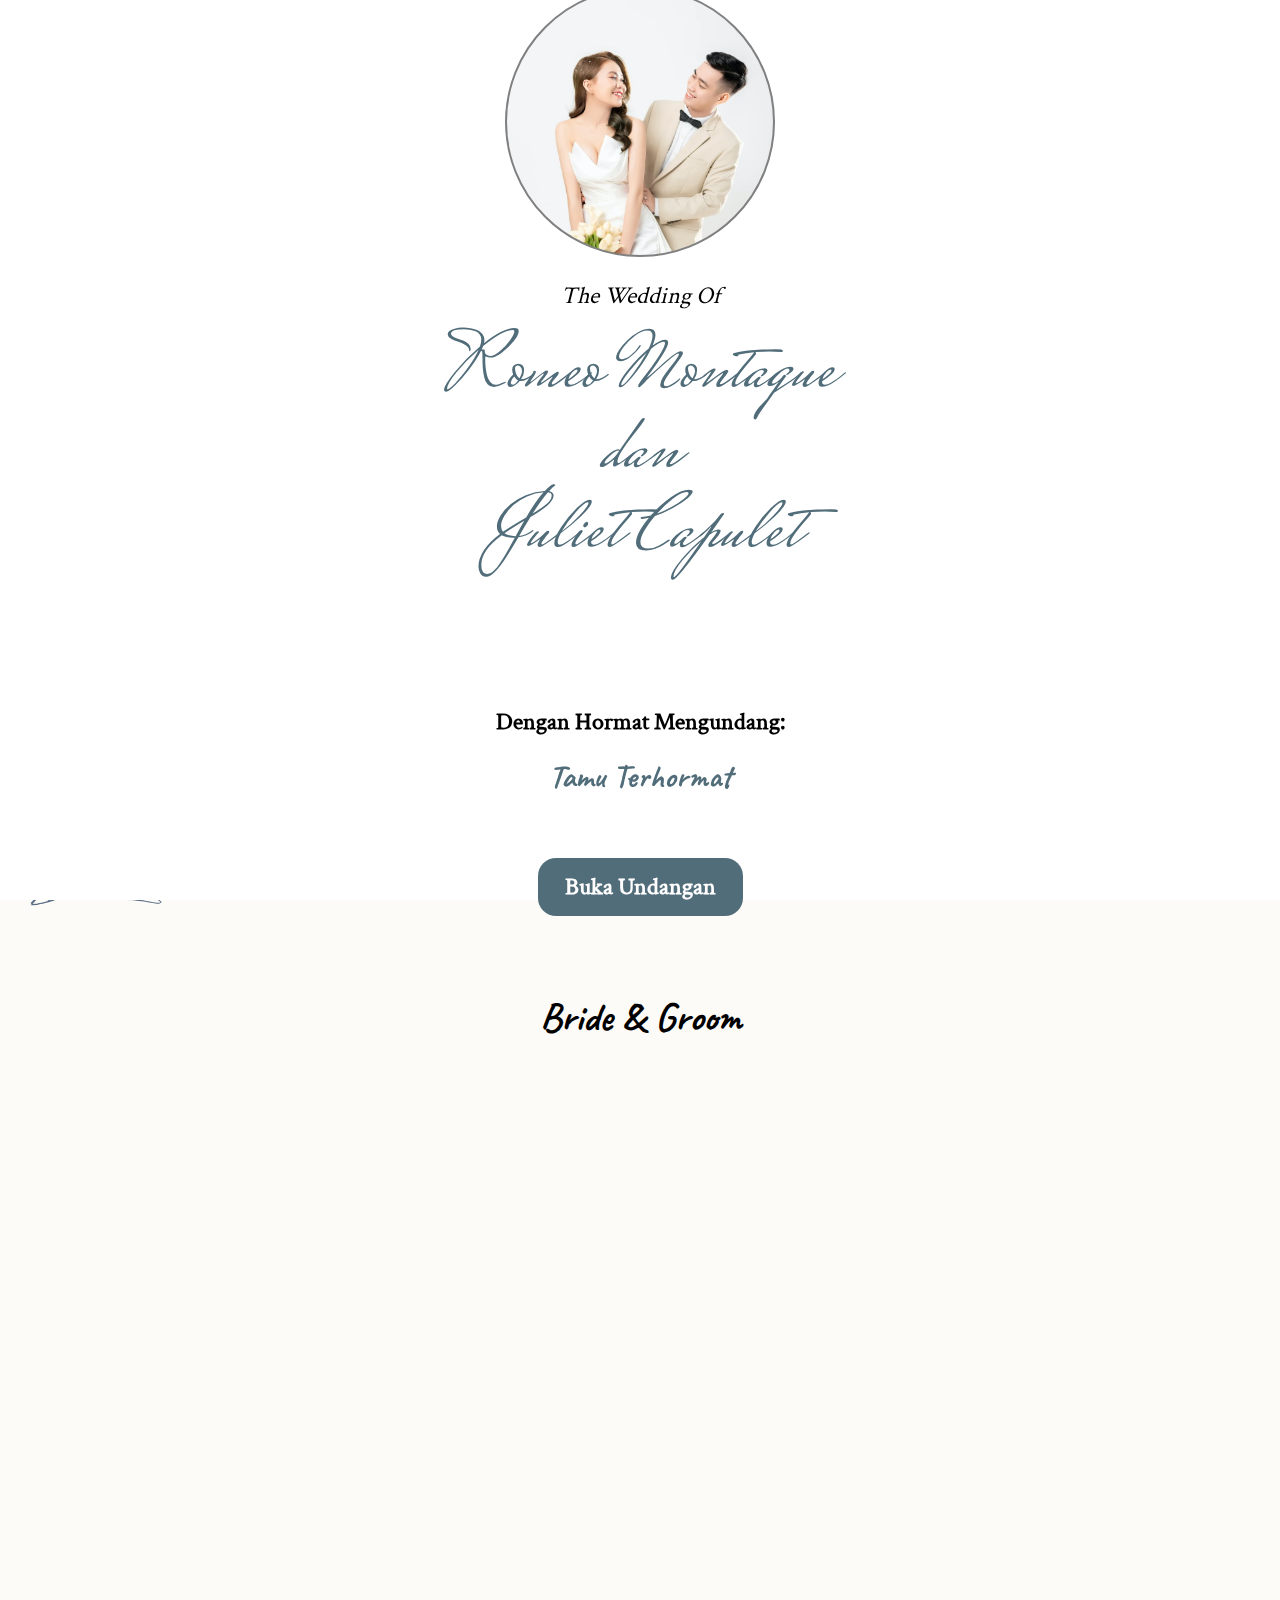
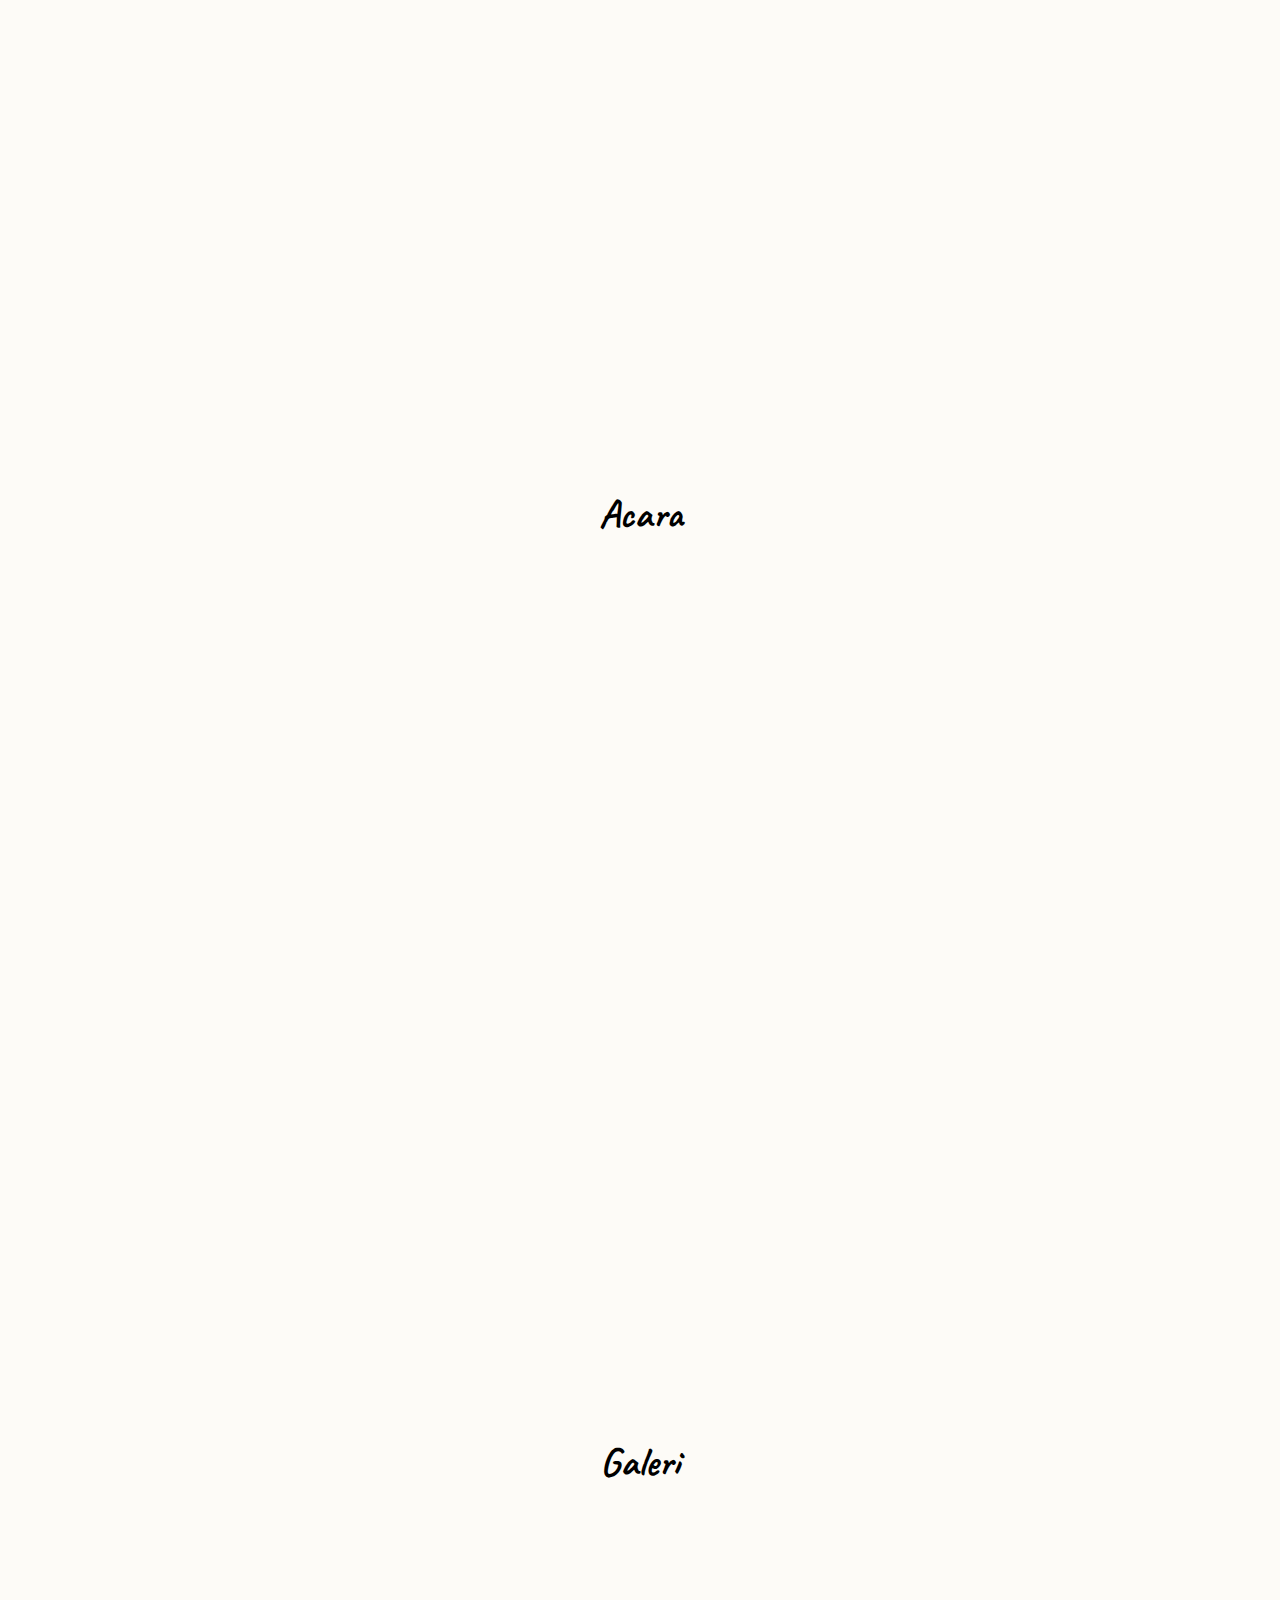
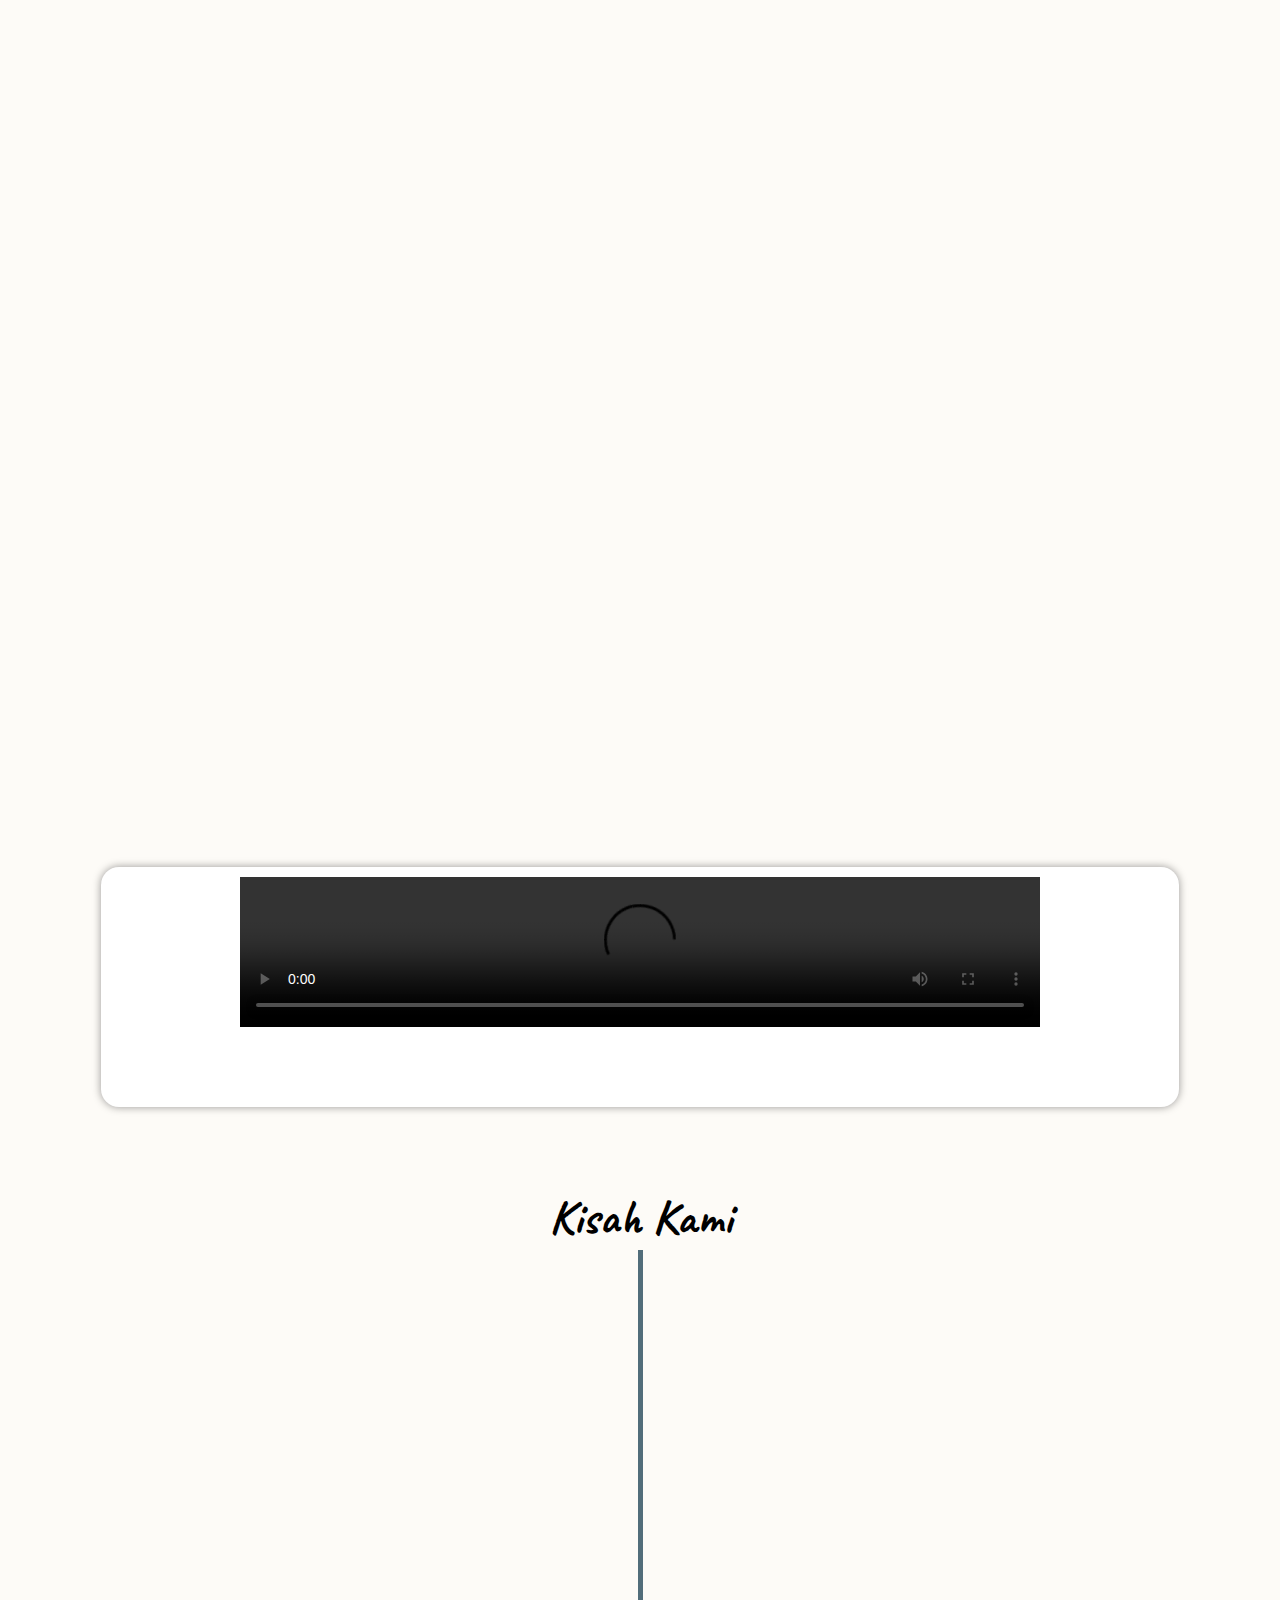
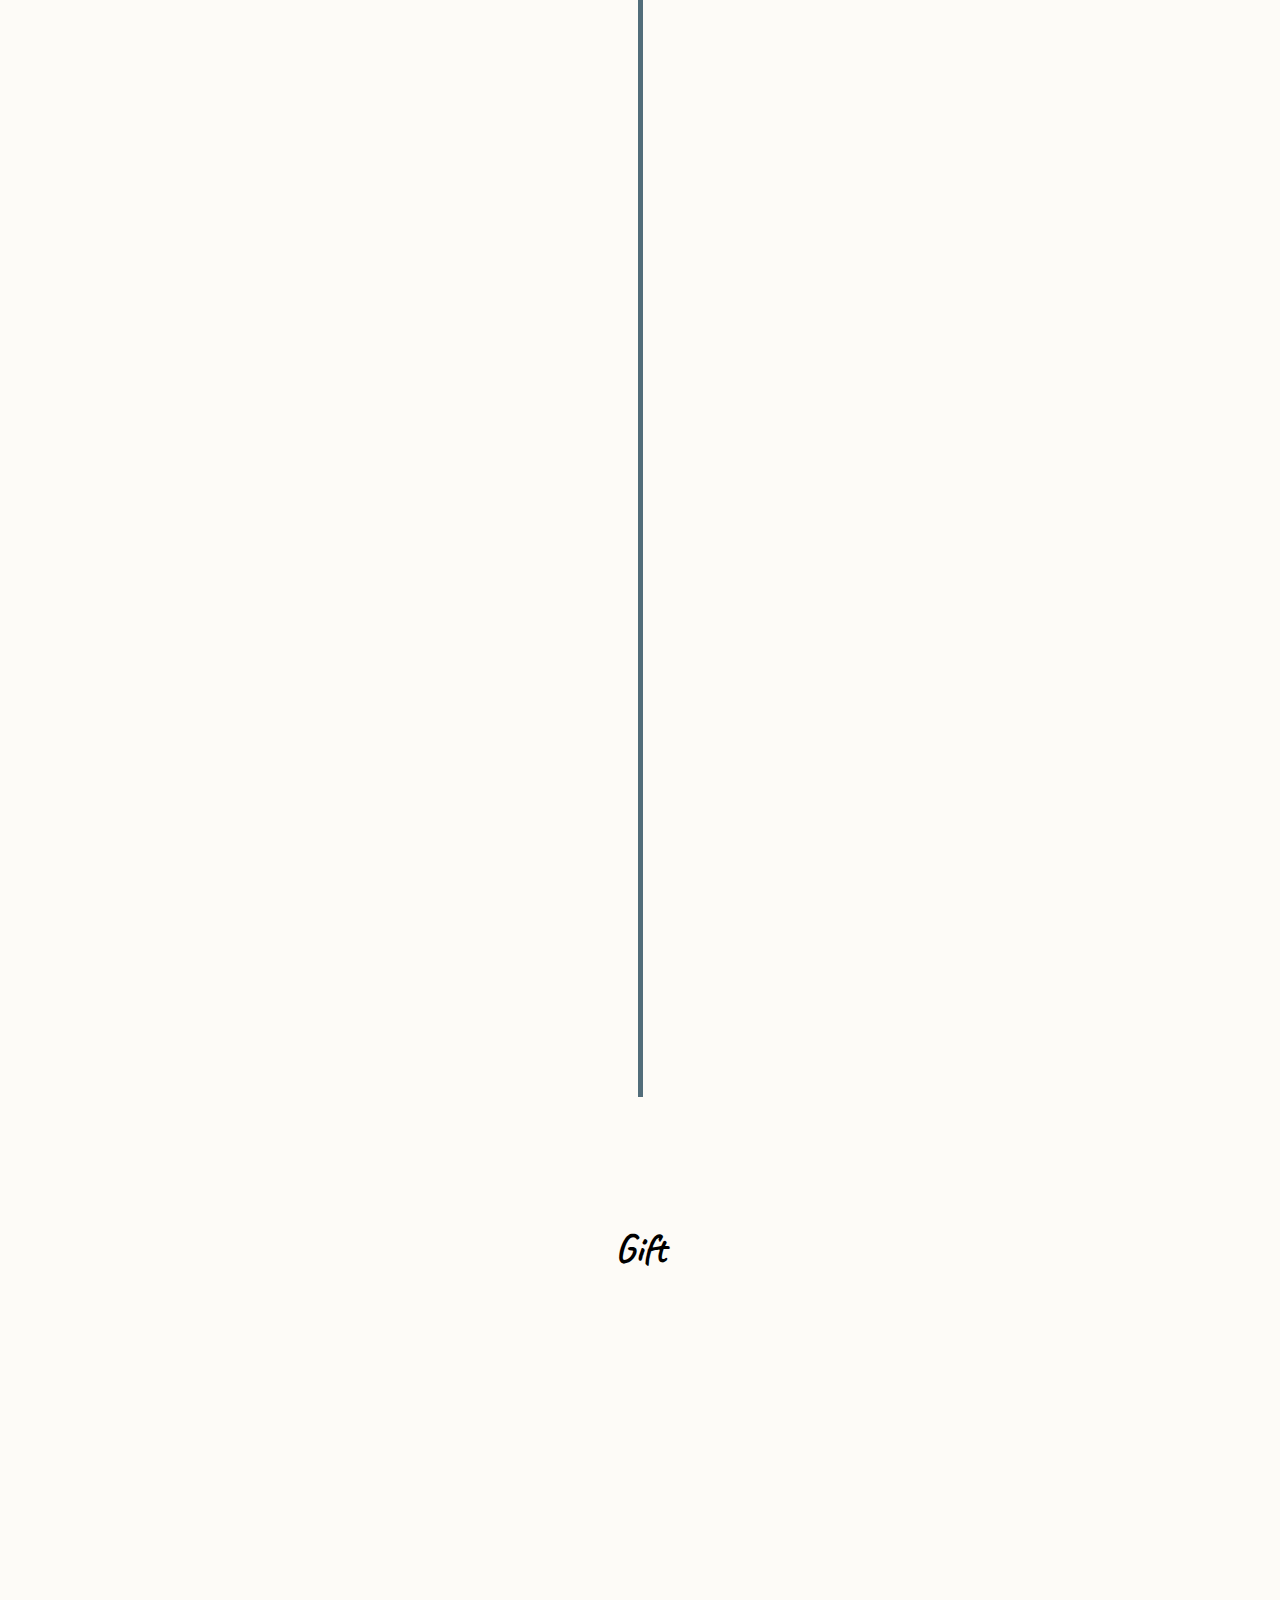
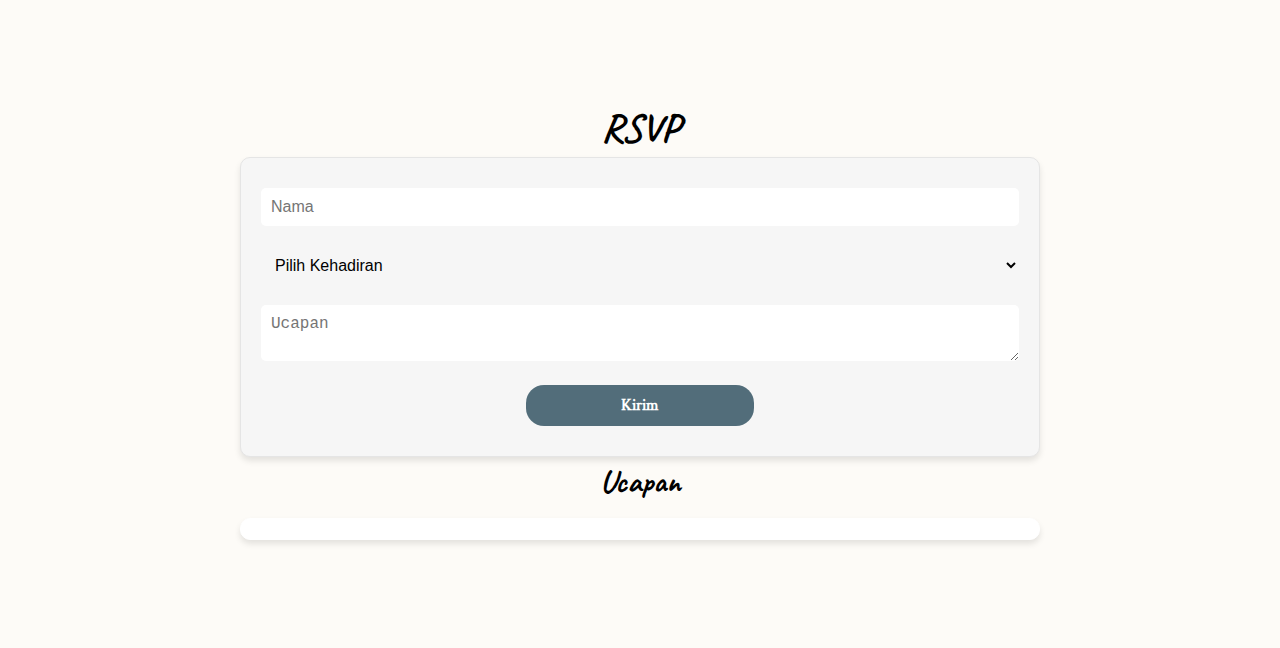
==== commit 91bcb4ae: "Update index.html" ====
--- a/index.html
+++ b/index.html
@@ -24,7 +24,7 @@
     <link rel="stylesheet" href="repo/gift.css">
     <link rel="stylesheet" href="repo/guestbook.css">
     <link rel="stylesheet" href="repo/hashover.css">
-        <style>
+    <style>
         .loading-spinner {
             display: block;
             width: 20px;
@@ -66,7 +66,7 @@
                 </div>
                 <div class="kepada">
                     <h5>Dengan Hormat Mengundang:</h5>
-                    <h4 id="default"></h4>
+                    <h4 id="default">Tamu Terhormat</h4>
                 </div>
                 <button id="text_popup" class="close" disabled>
                     <div class="button-content">
@@ -168,7 +168,9 @@
             defaultElement.textContent = name;
             defaultElement.classList.remove('hidden'); // Tampilkan elemen
             const hash = name.replace(/\s+/g, '_');
-            window.location.hash = hash;
+            if (window.location.hash !== `#${hash}`) {
+                history.replaceState(null, '', `#${hash}`); // Gunakan replaceState untuk menghindari penambahan history
+            }
         }
 
         // Fungsi untuk menampilkan/menyembunyikan loading
@@ -202,9 +204,8 @@
                 if (hash && names.includes(hash)) {
                     updateInvitationName(hash);
                 } else {
-                    // Jika hash tidak ditemukan, tetap tampilkan loading
-                    console.log('Nama tidak ditemukan, tetap loading...');
-                    return; // Keluar dari fungsi tanpa menampilkan nama default
+                    console.log('Nama tidak ditemukan:', hash);
+                    document.getElementById('default').textContent = 'Tamu Terhormat'; // Tampilkan pesan default
                 }
             } catch (error) {
                 console.error('Error loading names:', error);
@@ -213,7 +214,7 @@
             }
         }
 
-        // Pastikan fungsi loadNames dijalankan setelah DOM siap
+        // Jalankan fungsi loadNames saat DOM siap
         document.addEventListener('DOMContentLoaded', function() {
             loadNames();
         });
@@ -222,14 +223,6 @@
         window.addEventListener('hashchange', function() {
             loadNames();
         });
-
-        function updateInvitationName(name) {
-         const defaultElement = document.getElementById('default');
-         defaultElement.textContent = name;
-         defaultElement.classList.remove('hidden');
-         const hash = name.replace(/\s+/g, '_');
-         history.replaceState(null, '', `#${hash}`);
-     }
     </script>
     
     <script src="repo/navbar-popup.js" defer></script>
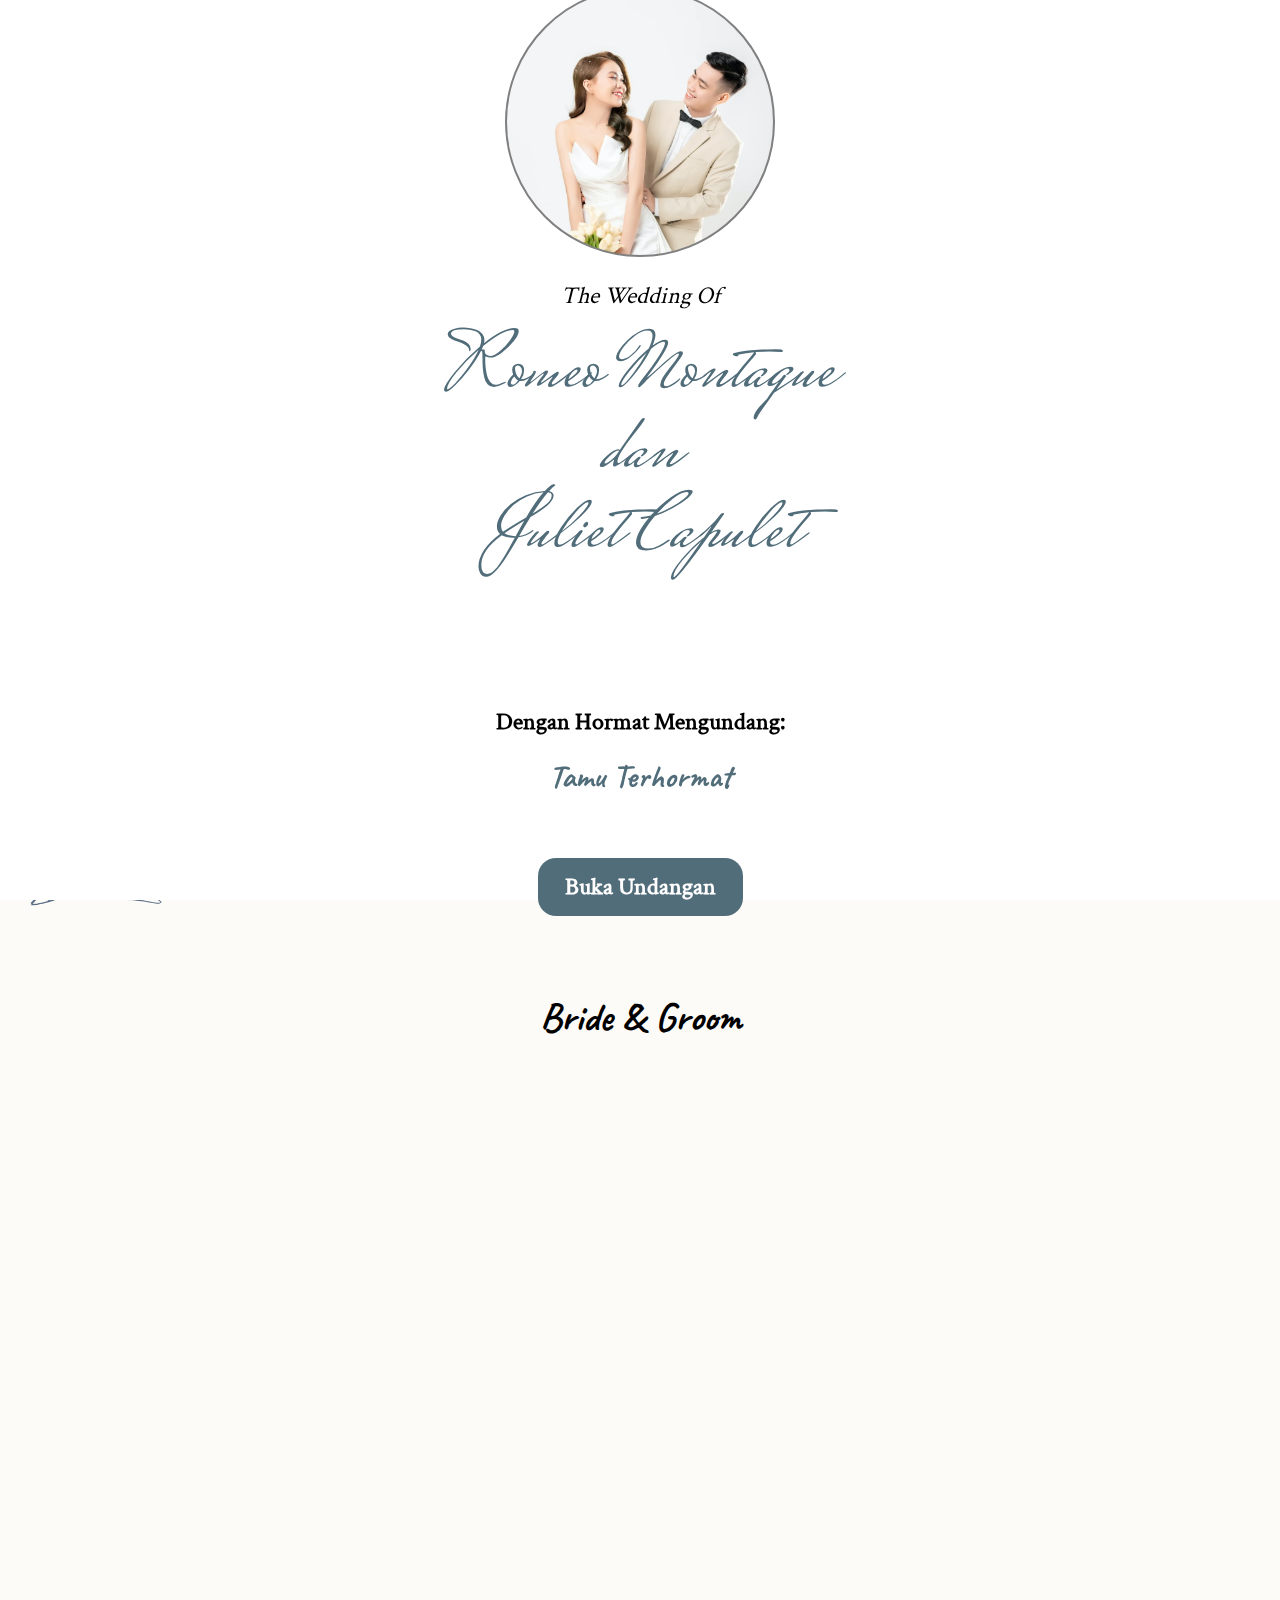
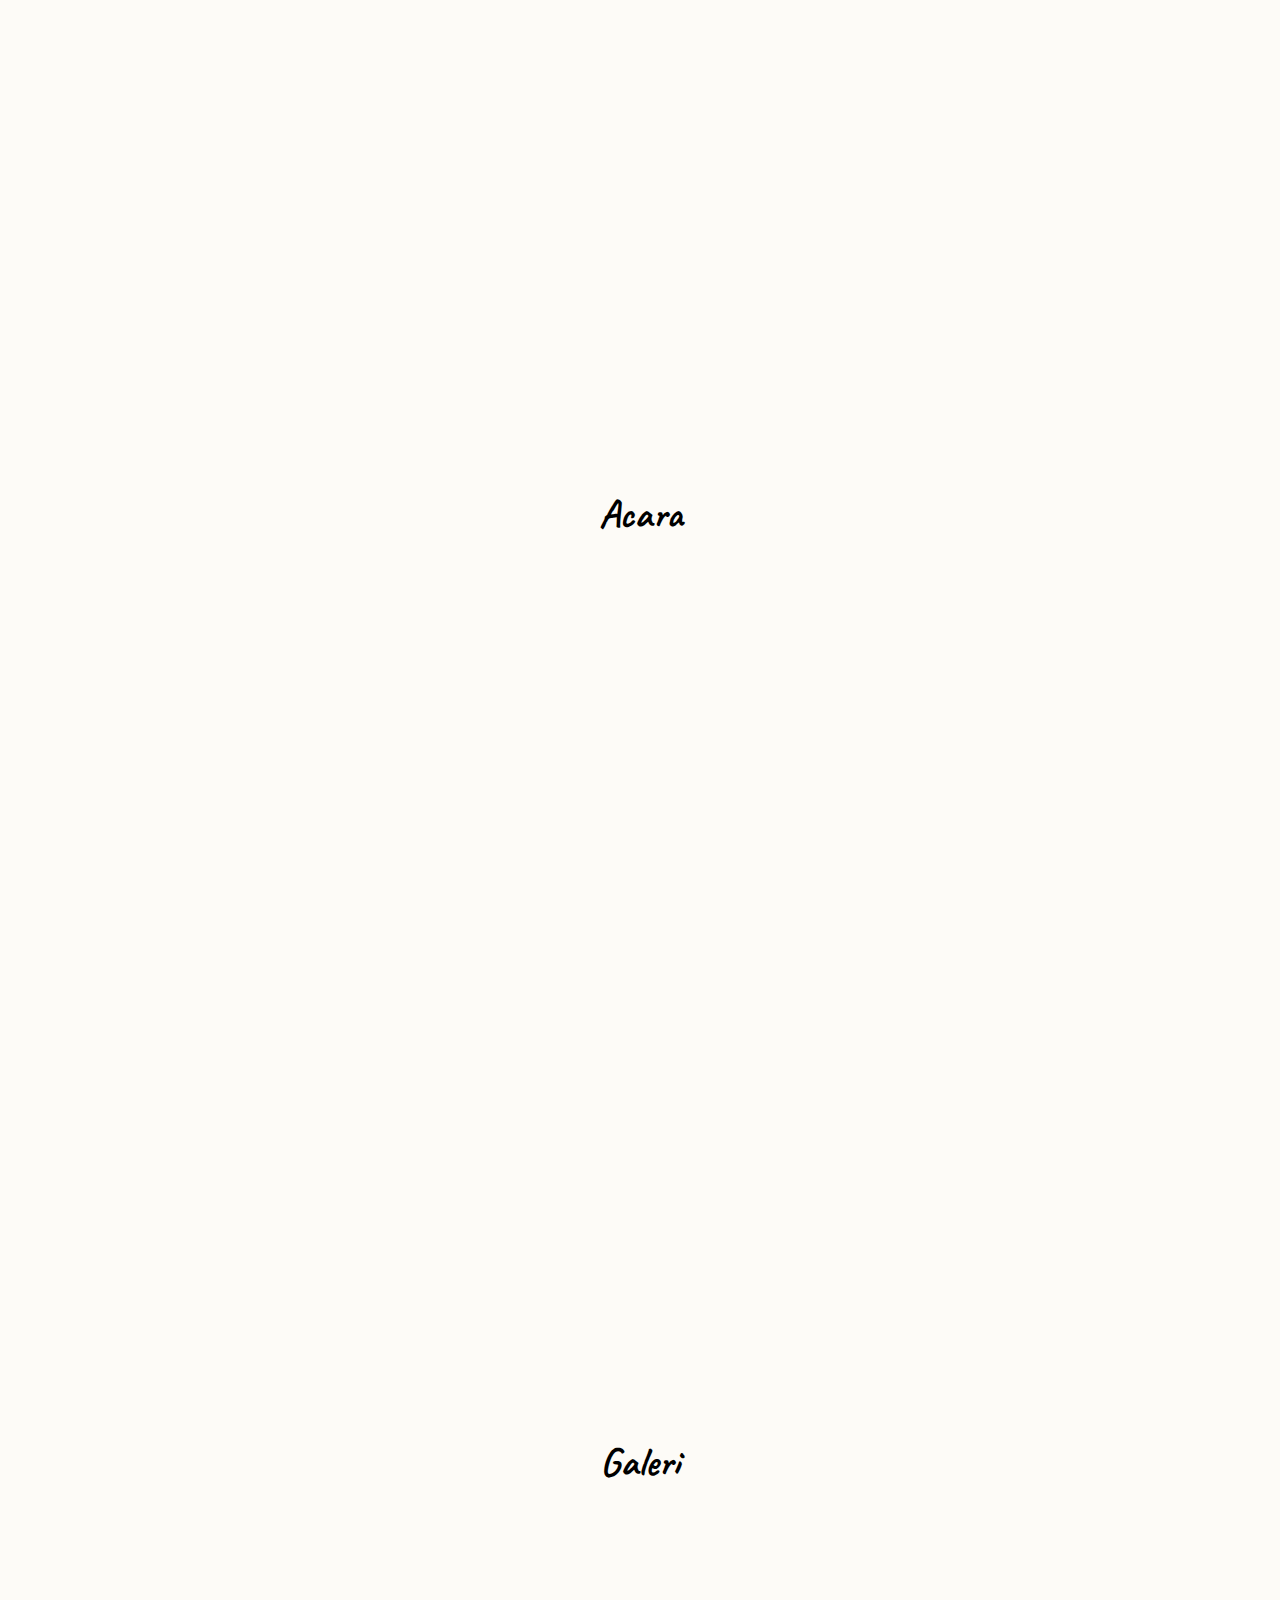
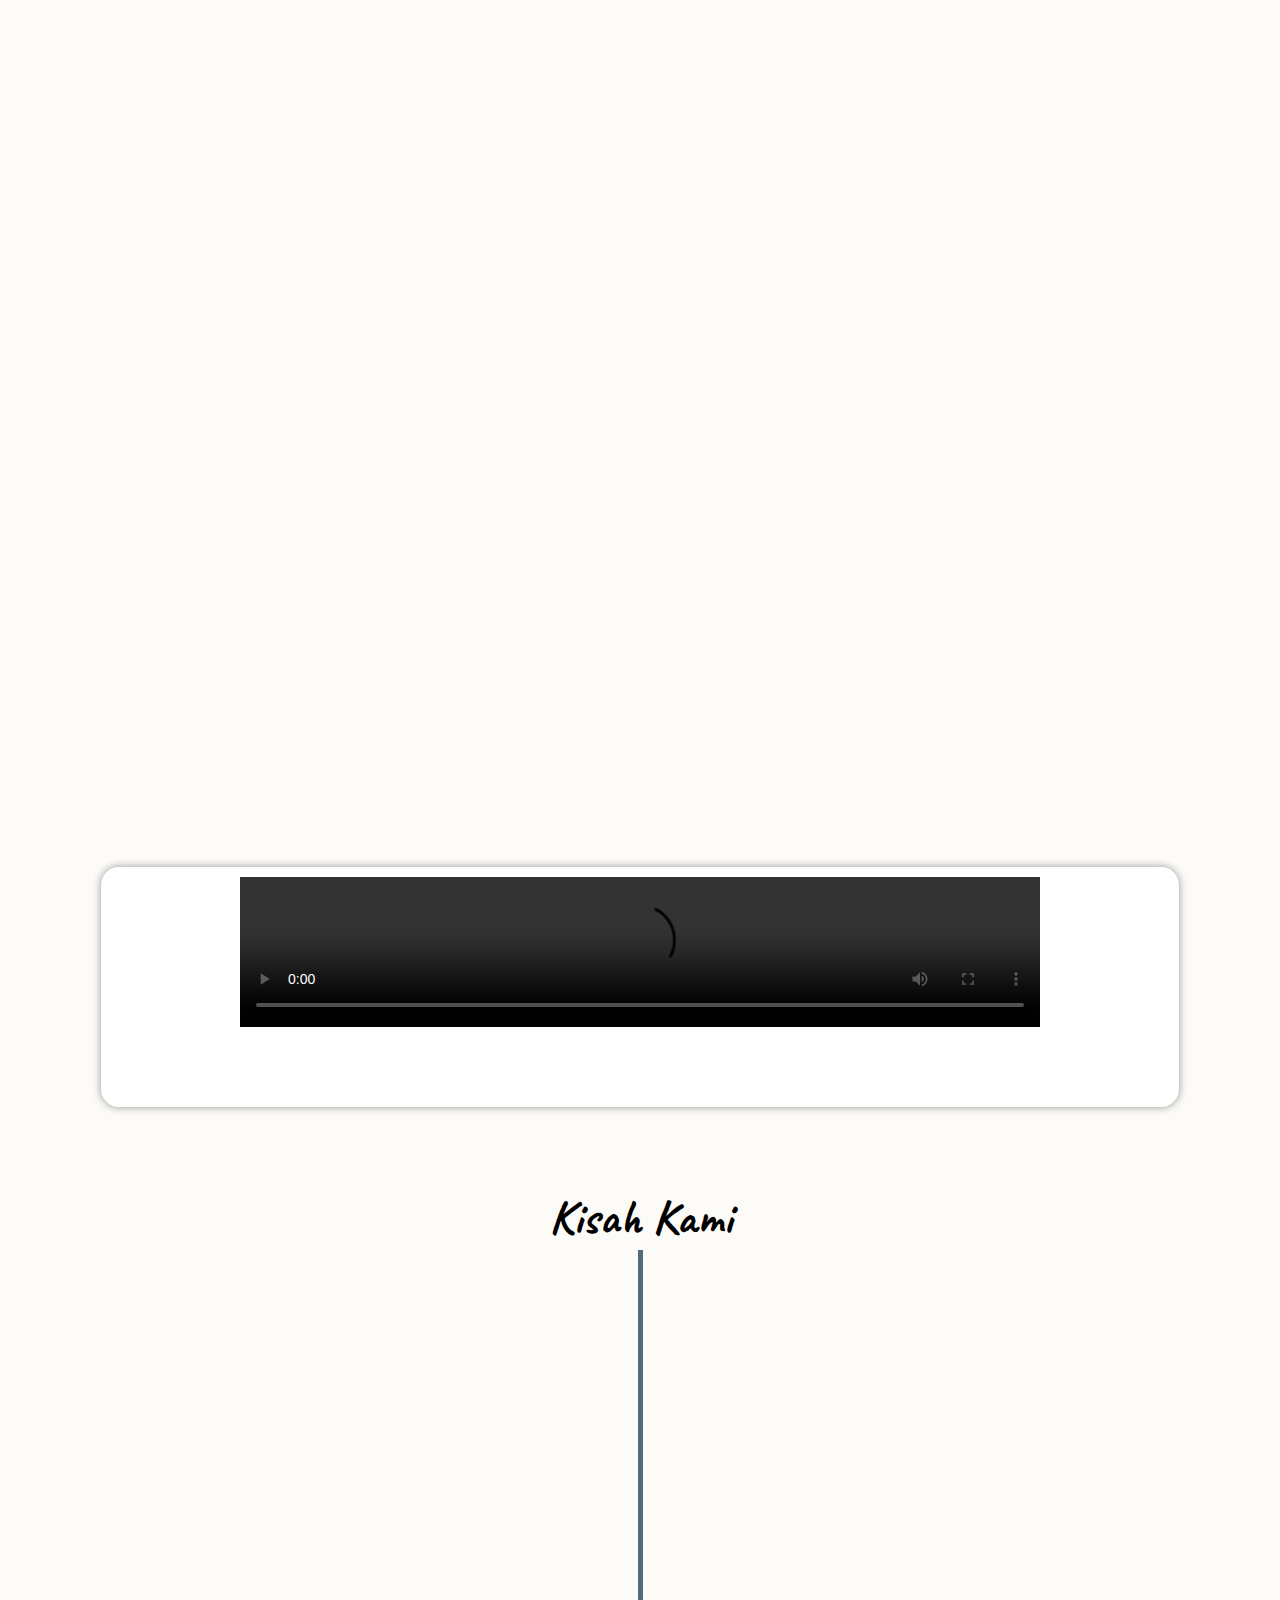
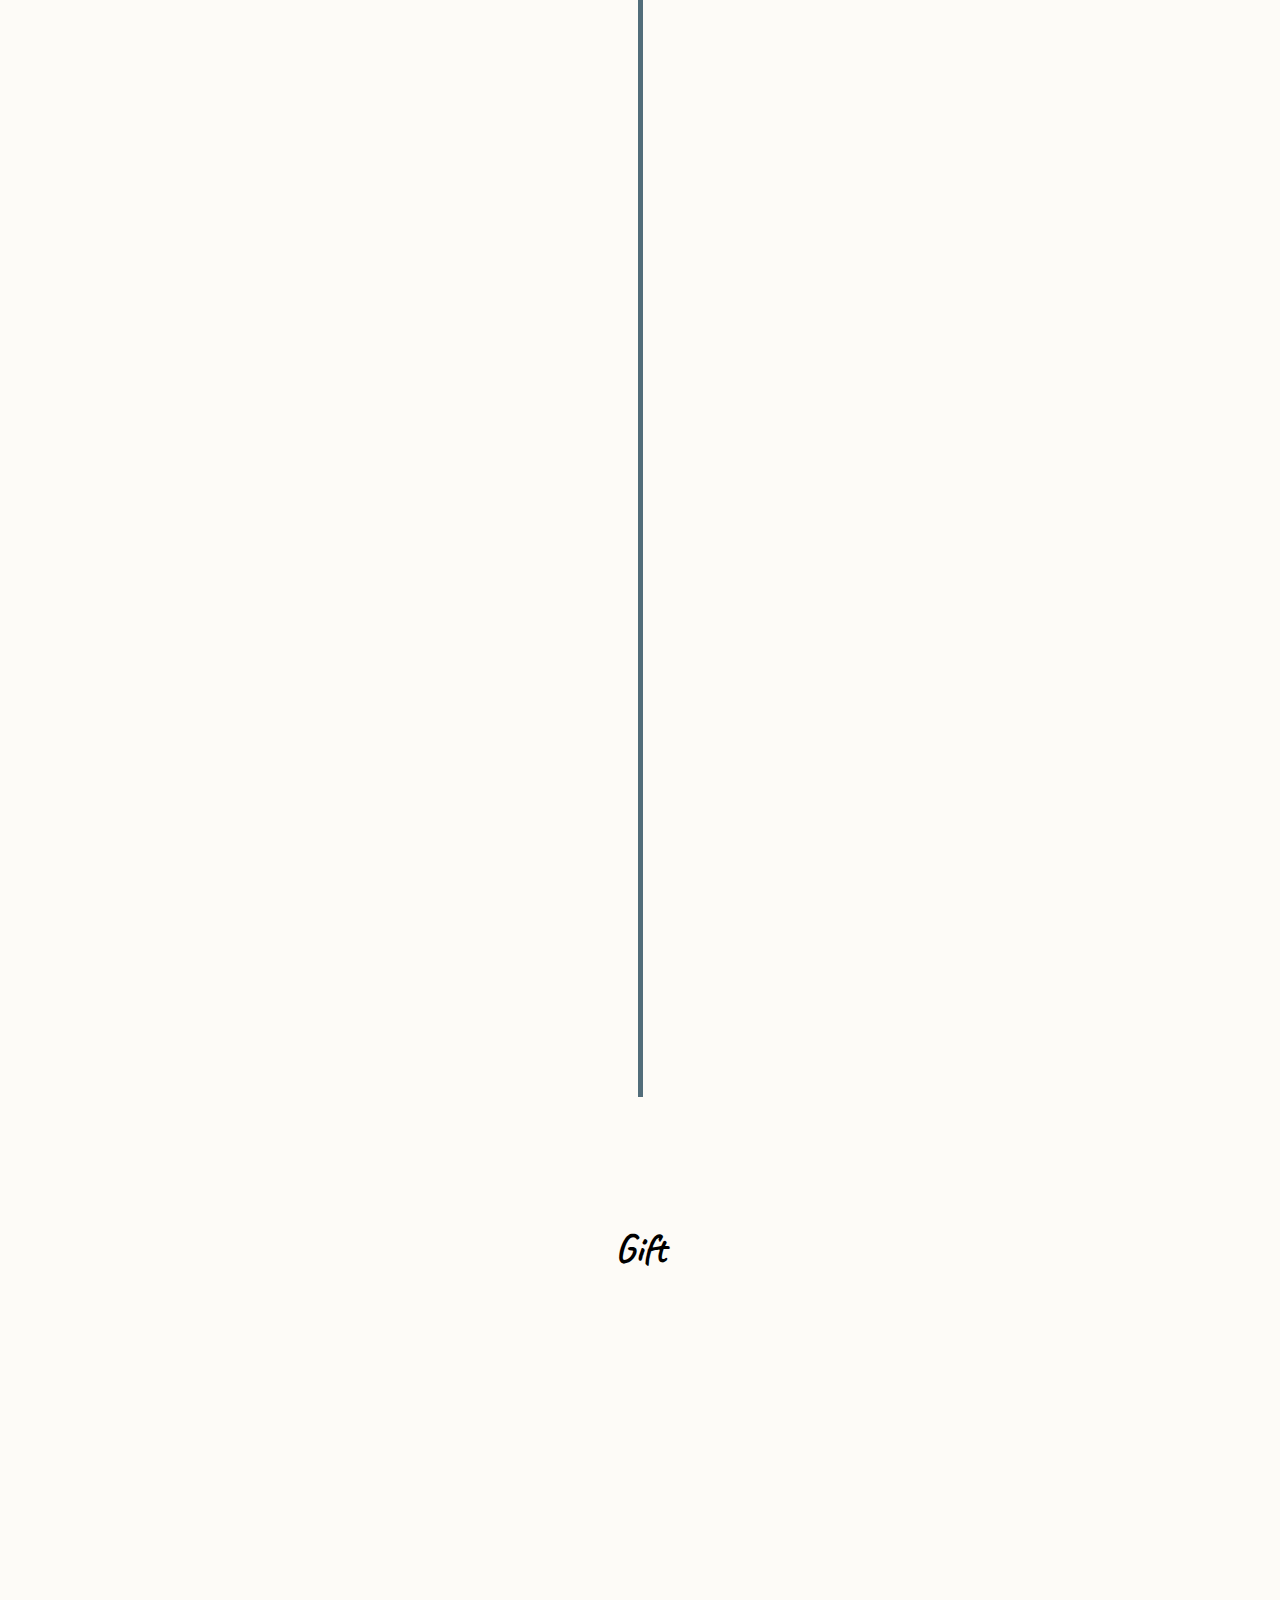
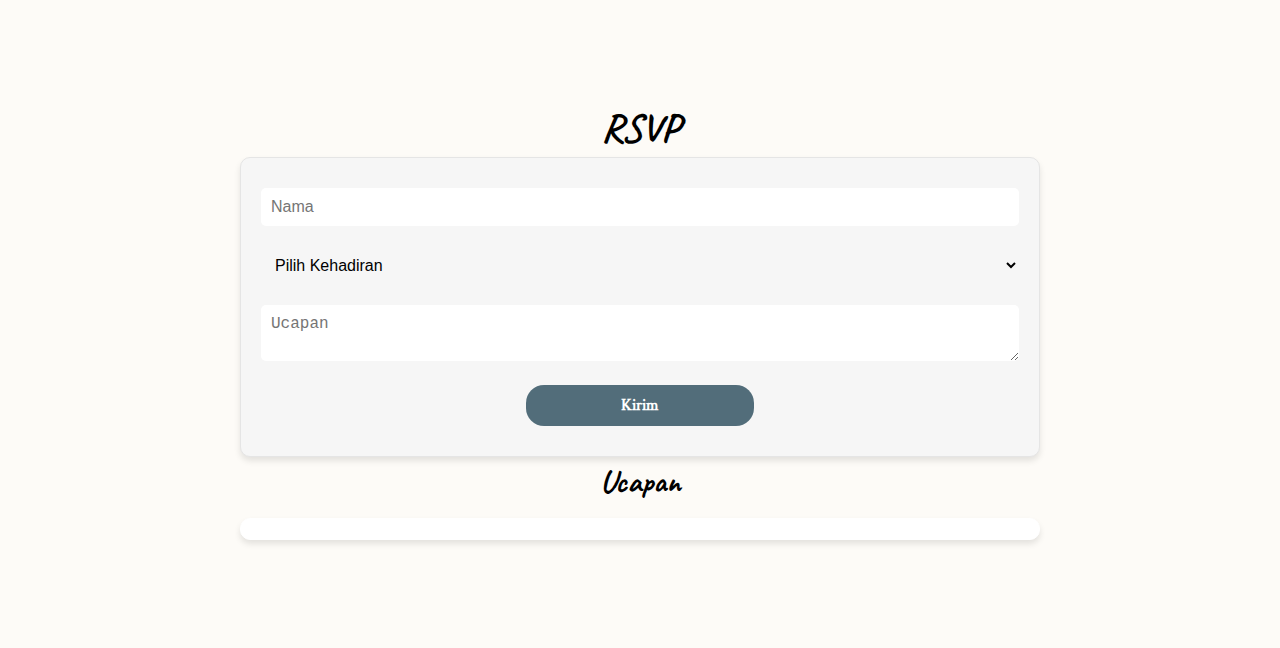
==== commit 7c8575c5: "Update index.html" ====
--- a/index.html
+++ b/index.html
@@ -53,7 +53,7 @@
         }
     </style>
 </head>
-<body oncontextmenu="return false" oncopy="return false" oncut="return false" onpaste="return false">
+<body oncontextmenu="return false" oncopy="return false" oncut="return false" onpaste="false">
     <header>
         <div class="popup">
             <div class="popup-wrap">
@@ -171,6 +171,7 @@
             if (window.location.hash !== `#${hash}`) {
                 history.replaceState(null, '', `#${hash}`); // Gunakan replaceState untuk menghindari penambahan history
             }
+            console.log('Nama diperbarui:', name);
         }
 
         // Fungsi untuk menampilkan/menyembunyikan loading
@@ -188,6 +189,7 @@
                 buttonText.style.display = 'block';
                 openButton.disabled = false;
             }
+            console.log('Loading:', show ? 'Aktif' : 'Nonaktif');
         }
 
         // Fungsi untuk membaca daftar nama dari file .txt
@@ -195,12 +197,15 @@
             toggleLoading(true);
             
             try {
-                const response = await fetch('data-input/daftar-nama.txt');
+                const response = await fetch('data-input/daftar-nama.txt?nocache=' + new Date().getTime()); // Tambahkan parameter cache-busting
                 if (!response.ok) throw new Error('File tidak ditemukan atau jaringan bermasalah');
                 const text = await response.text();
                 const names = text.split('\n').map(name => name.trim()).filter(Boolean);
 
                 const hash = decodeURIComponent(window.location.hash.substring(1)).replace(/_/g, ' ');
+                console.log('Hash saat ini:', hash);
+                console.log('Daftar nama:', names);
+
                 if (hash && names.includes(hash)) {
                     updateInvitationName(hash);
                 } else {
@@ -216,12 +221,26 @@
 
         // Jalankan fungsi loadNames saat DOM siap
         document.addEventListener('DOMContentLoaded', function() {
+            console.log('DOM siap, memuat nama...');
             loadNames();
         });
 
         // Tambahkan event listener untuk perubahan hash
         window.addEventListener('hashchange', function() {
+            console.log('Hash berubah, memuat nama...');
             loadNames();
+        });
+
+        // Force refresh hash saat halaman dimuat ulang
+        window.addEventListener('load', function() {
+            console.log('Halaman dimuat ulang, memeriksa hash...');
+            const currentHash = window.location.hash;
+            if (currentHash) {
+                window.location.hash = ''; // Hapus hash sementara
+                setTimeout(() => {
+                    window.location.hash = currentHash; // Setel kembali hash
+                }, 0);
+            }
         });
     </script>
     
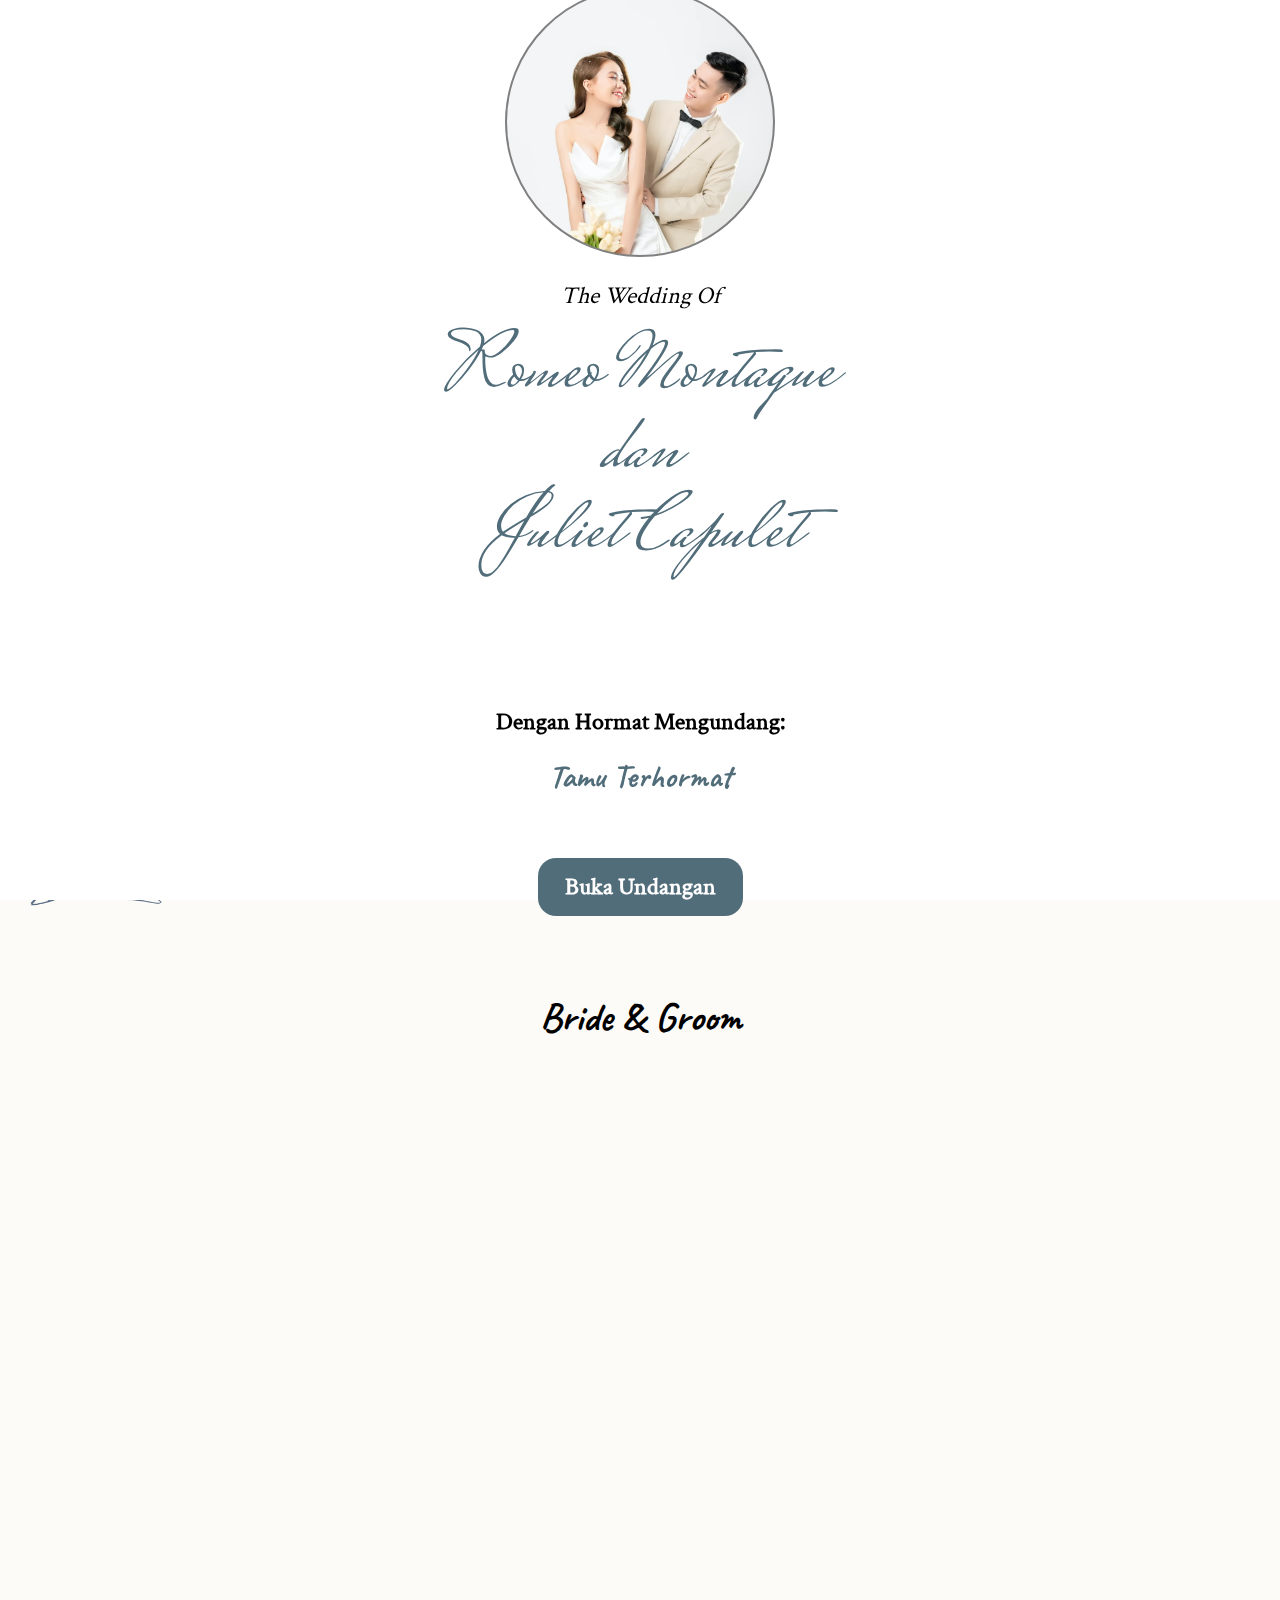
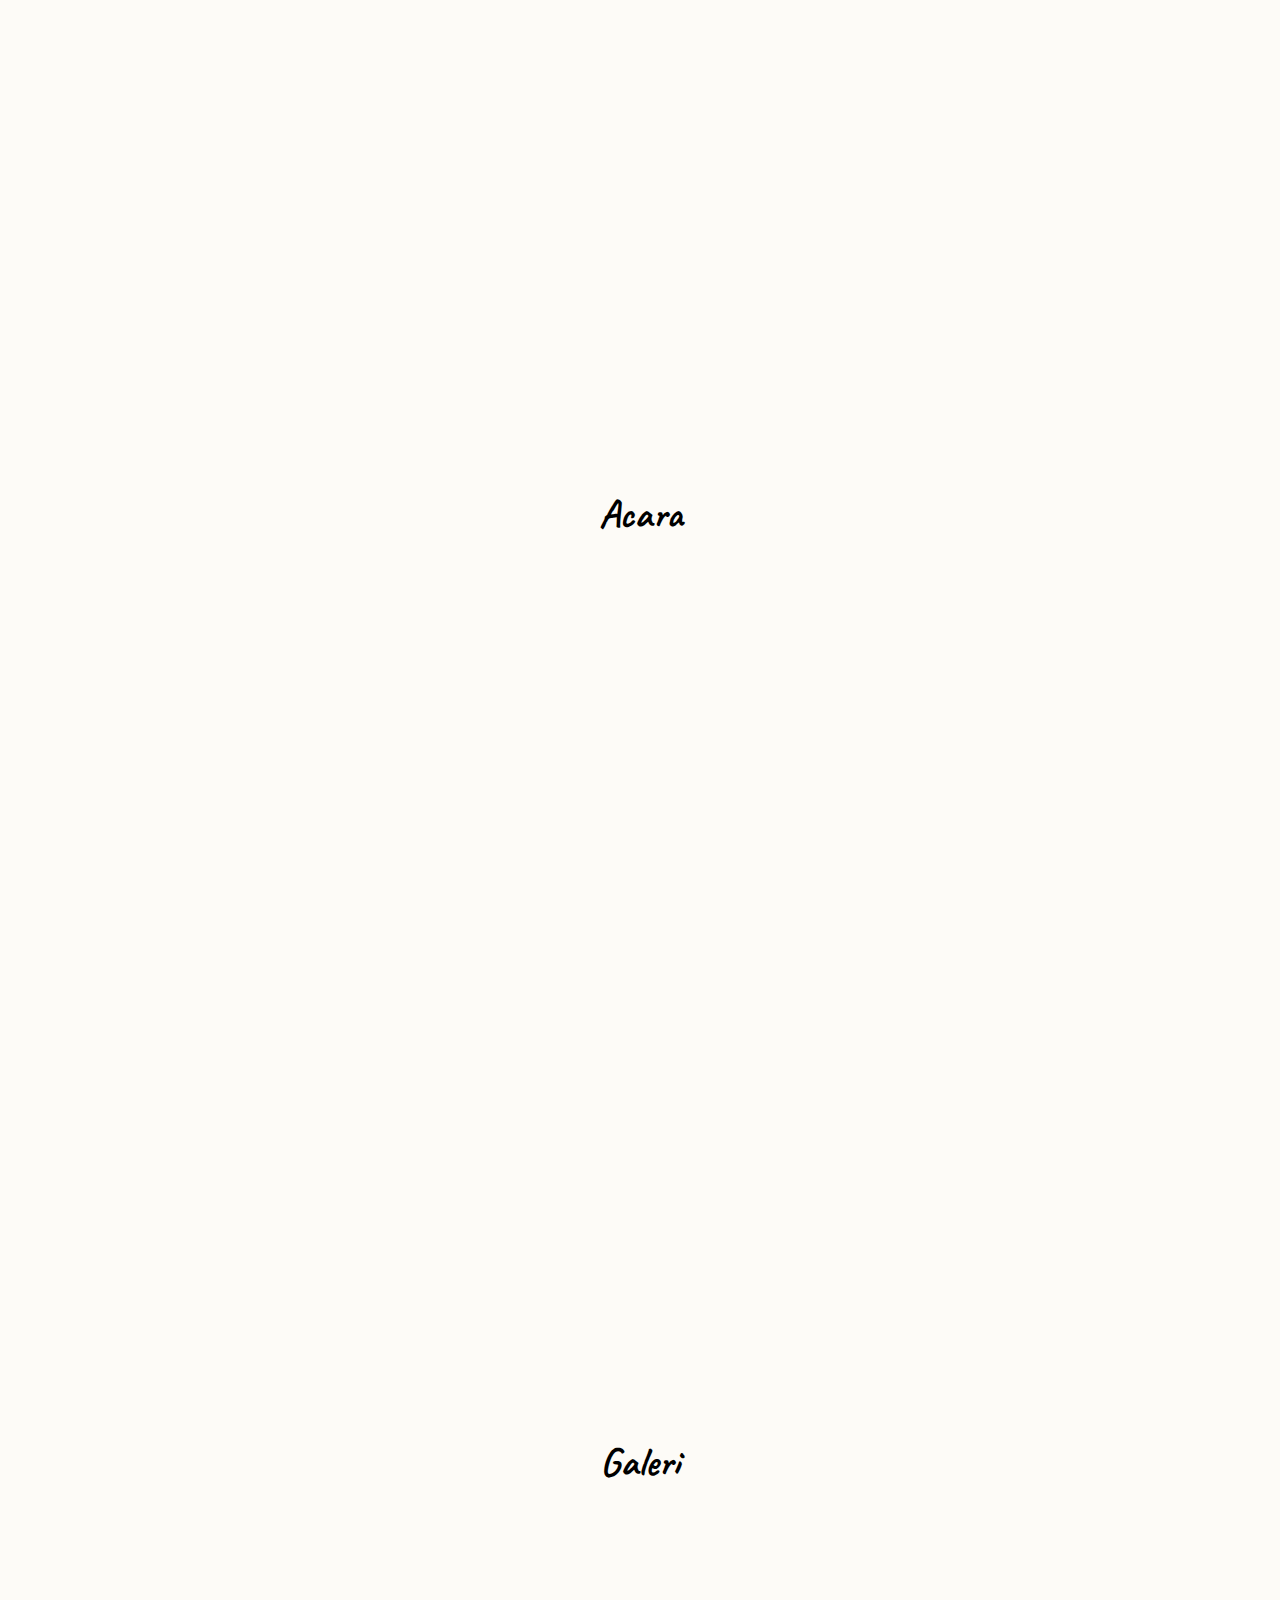
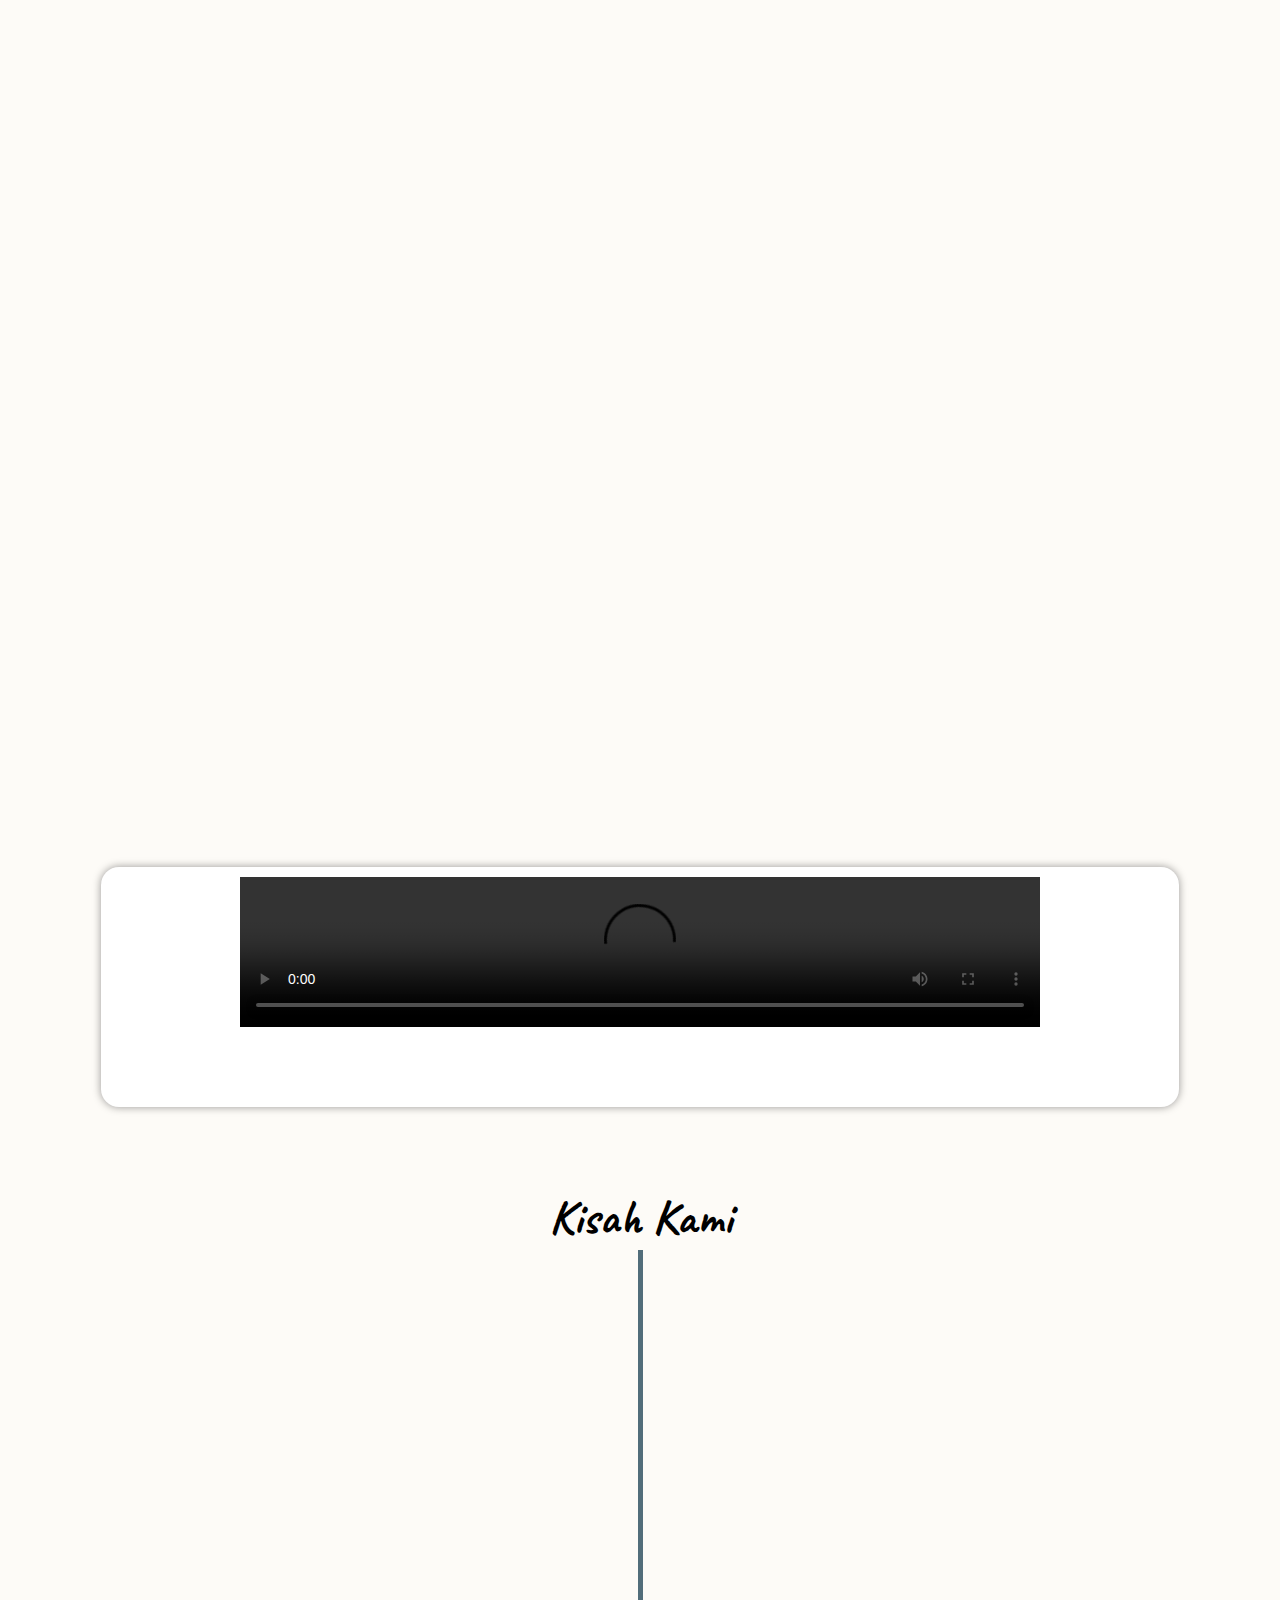
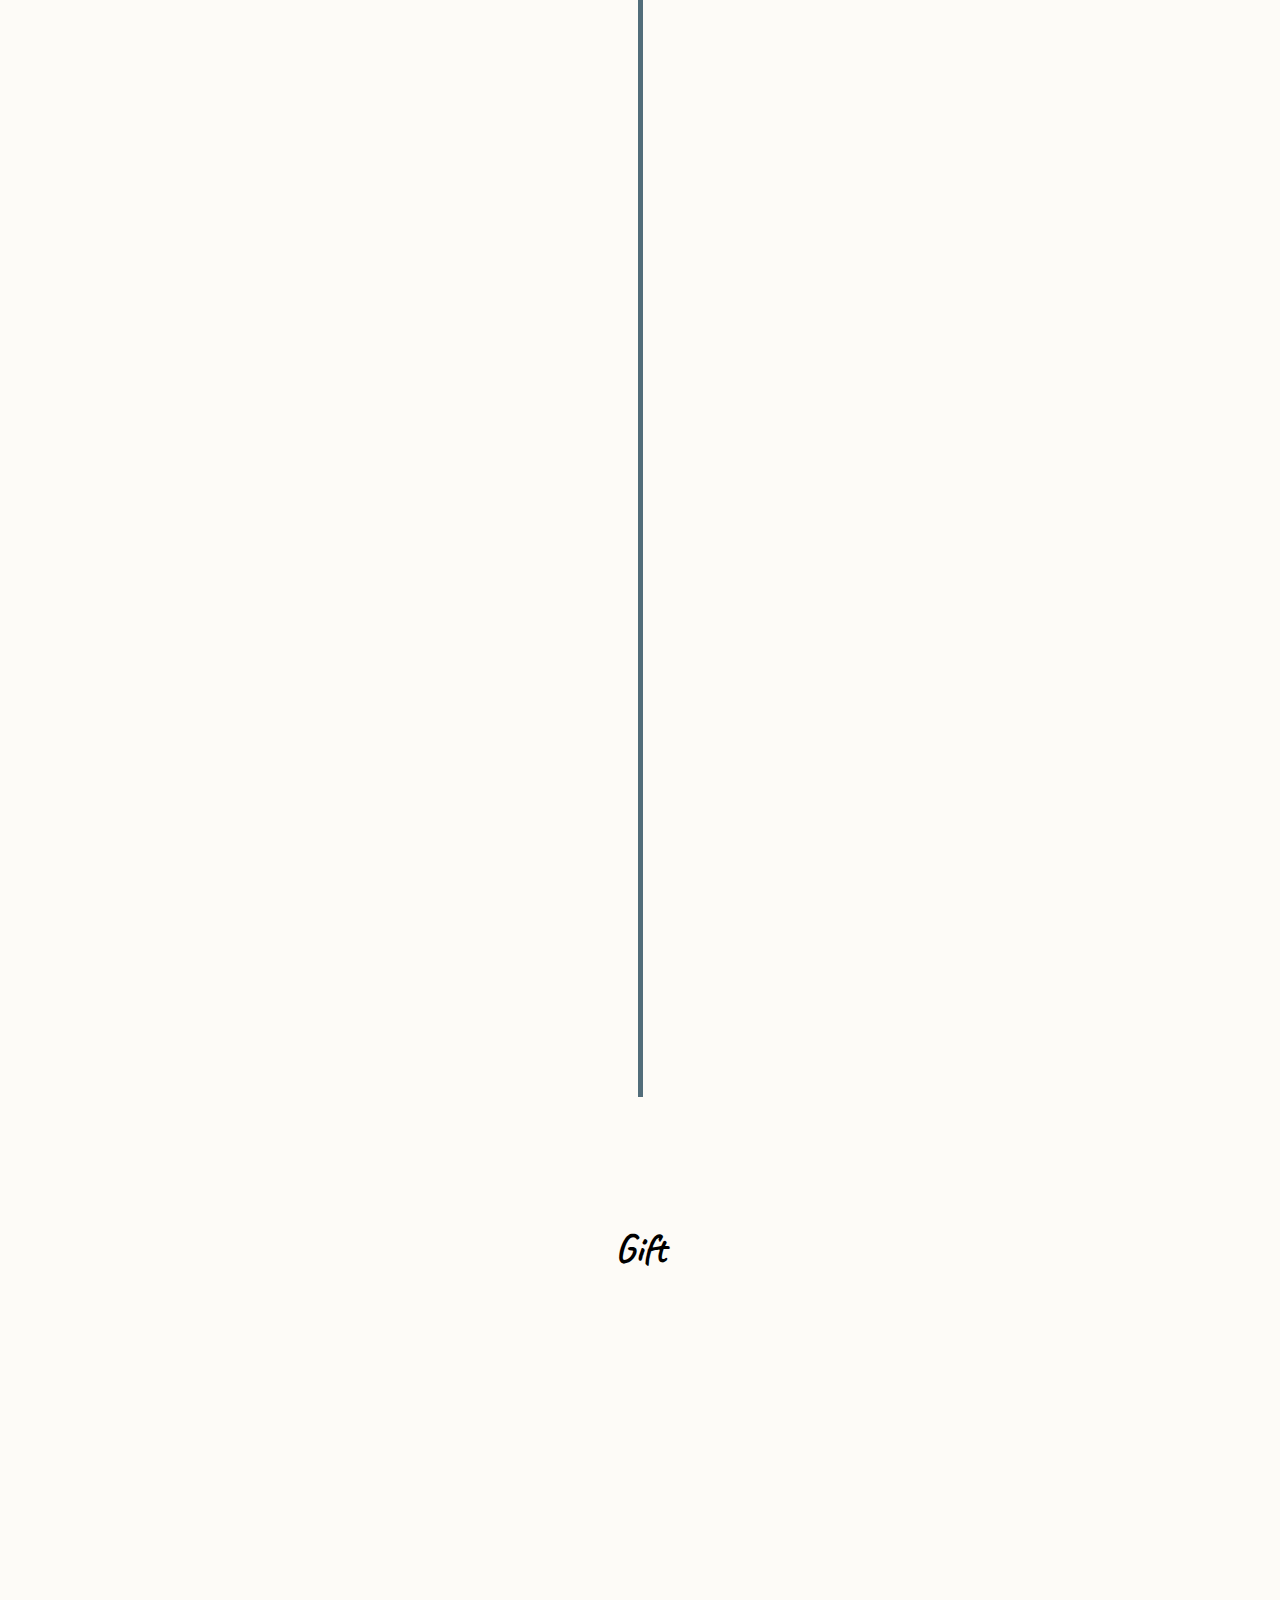
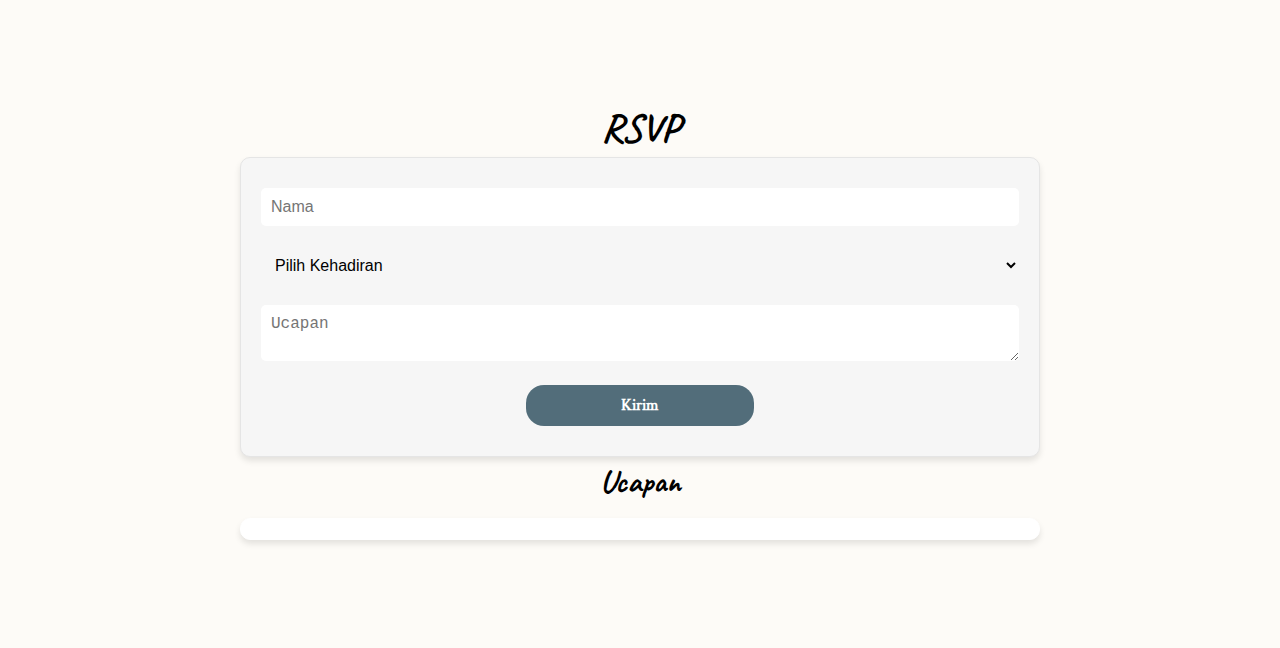
==== commit 53ef36ab: "Update index.html" ====
--- a/index.html
+++ b/index.html
@@ -53,7 +53,7 @@
         }
     </style>
 </head>
-<body oncontextmenu="return false" oncopy="return false" oncut="return false" onpaste="false">
+<body oncontextmenu="return false" oncopy="return false" oncut="return false" onpaste="return false">
     <header>
         <div class="popup">
             <div class="popup-wrap">
@@ -197,7 +197,8 @@
             toggleLoading(true);
             
             try {
-                const response = await fetch('data-input/daftar-nama.txt?nocache=' + new Date().getTime()); // Tambahkan parameter cache-busting
+                // Tambahkan parameter cache-busting untuk menghindari caching
+                const response = await fetch('data-input/daftar-nama.txt?nocache=' + new Date().getTime());
                 if (!response.ok) throw new Error('File tidak ditemukan atau jaringan bermasalah');
                 const text = await response.text();
                 const names = text.split('\n').map(name => name.trim()).filter(Boolean);
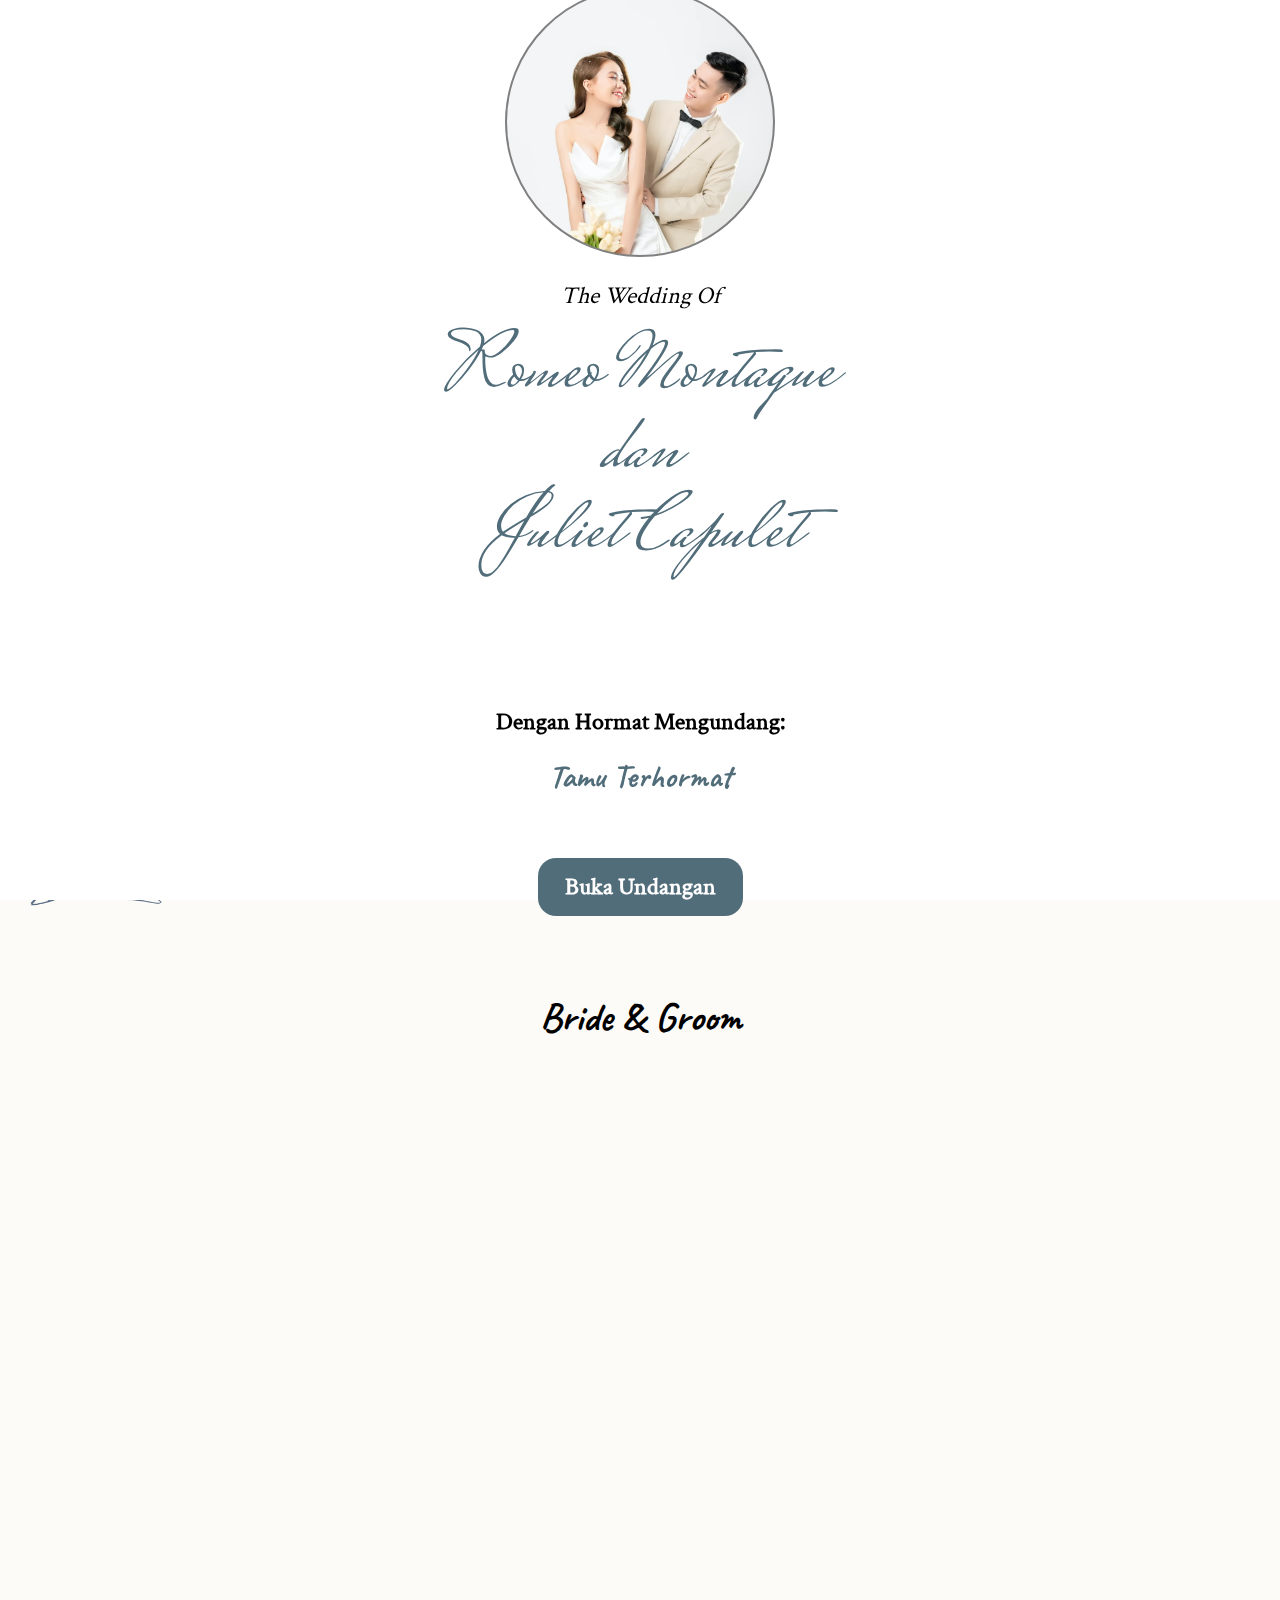
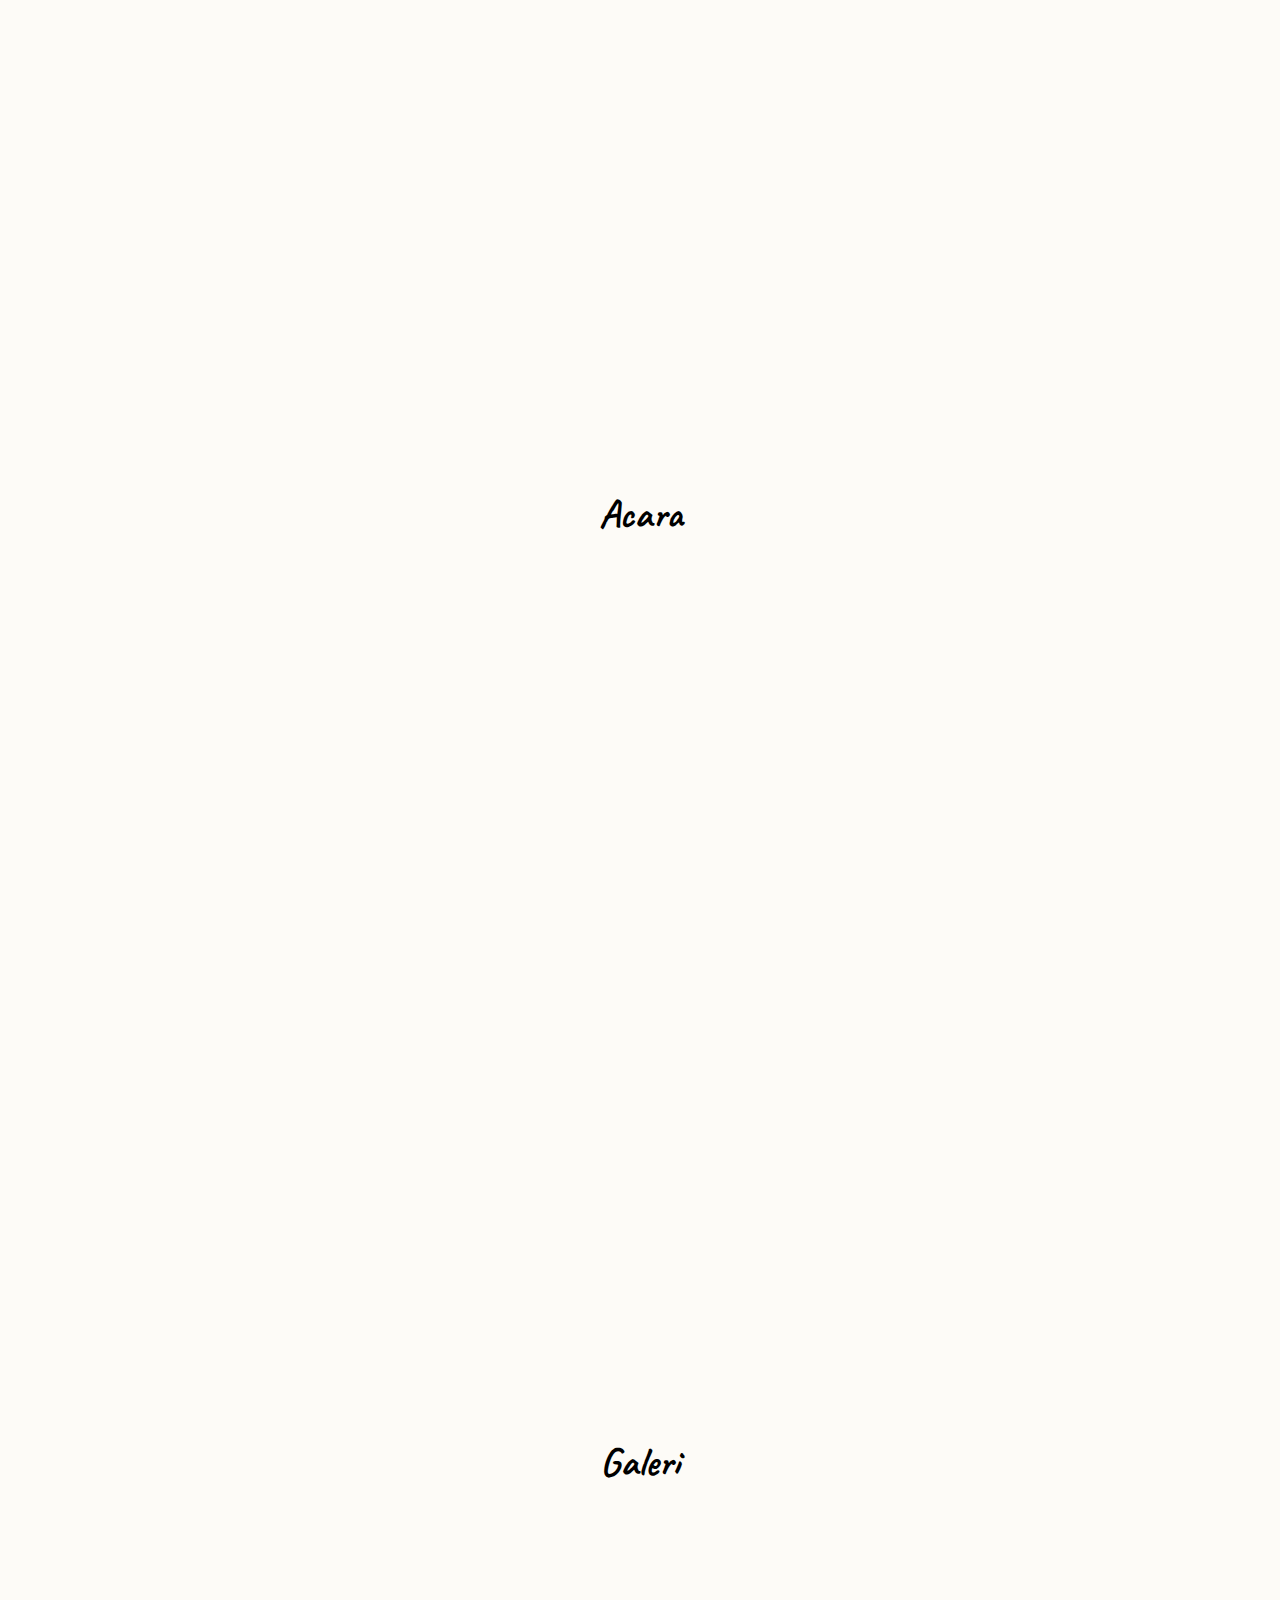
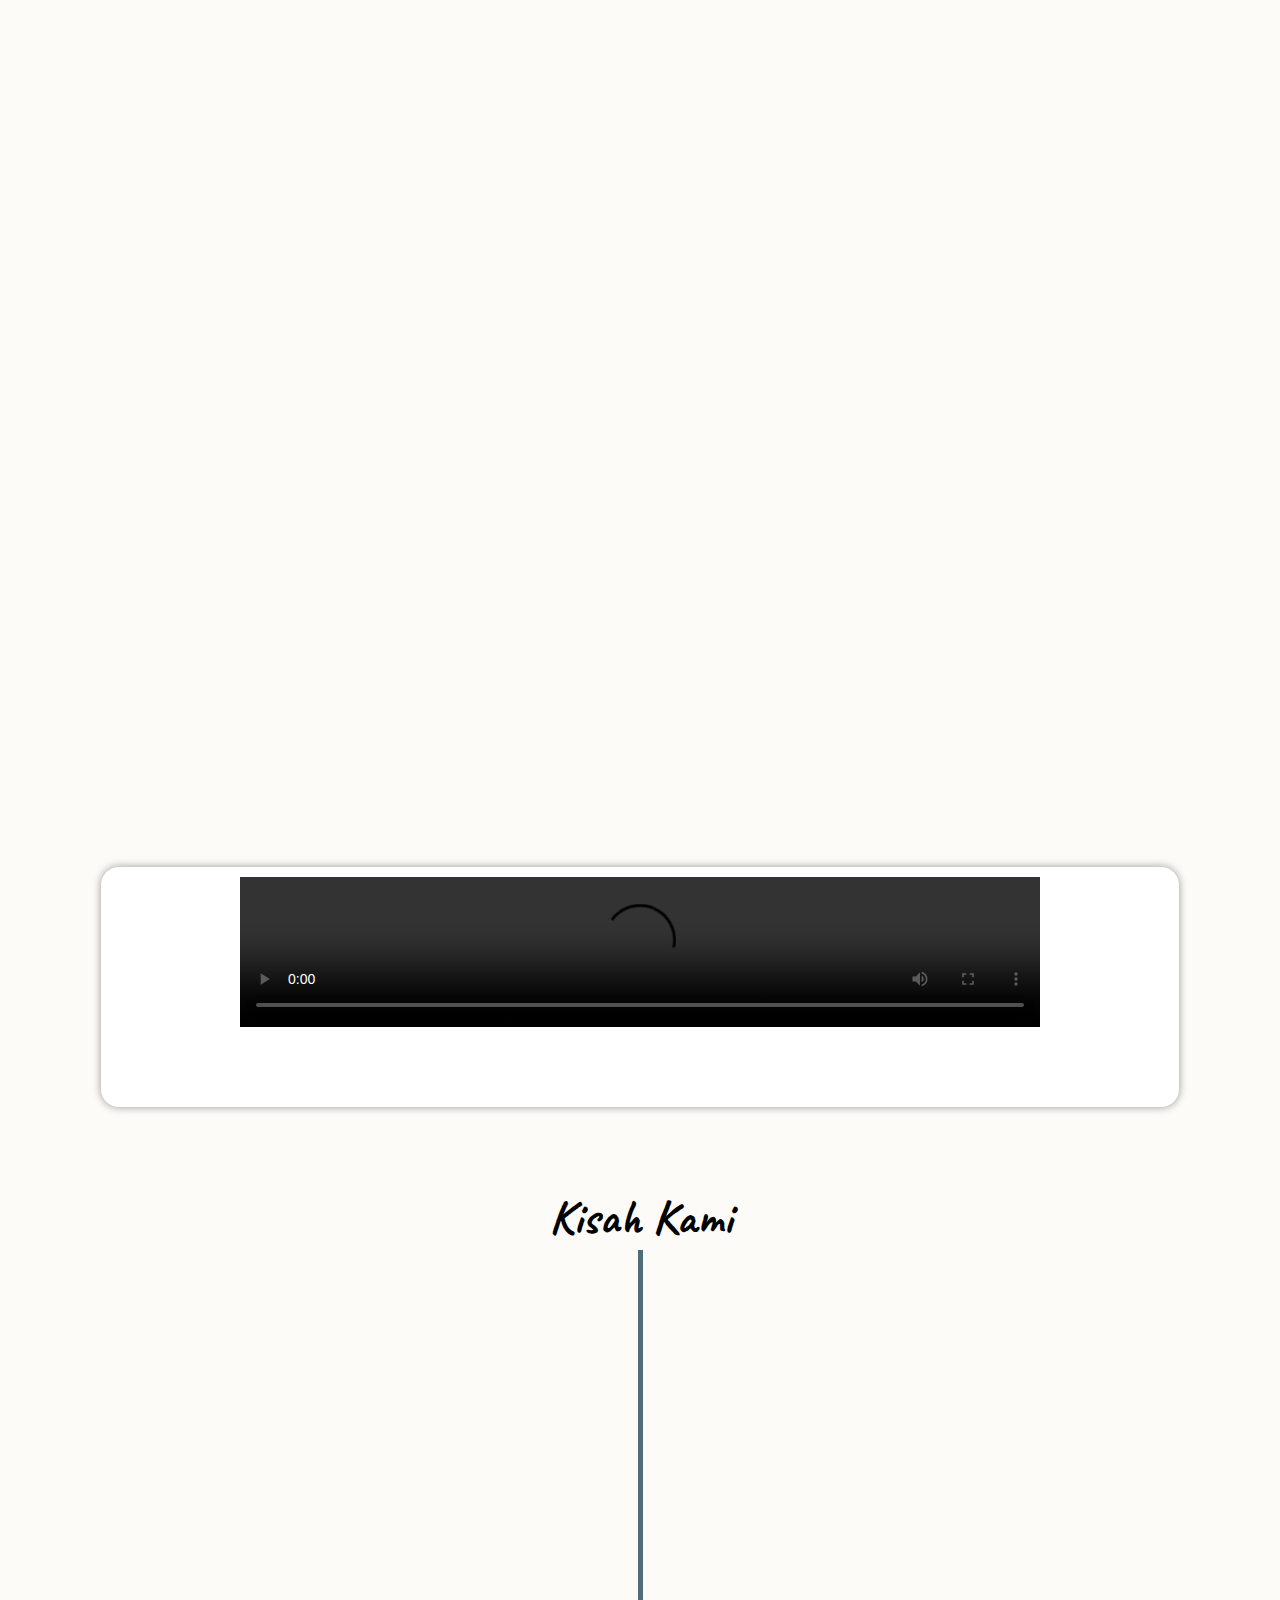
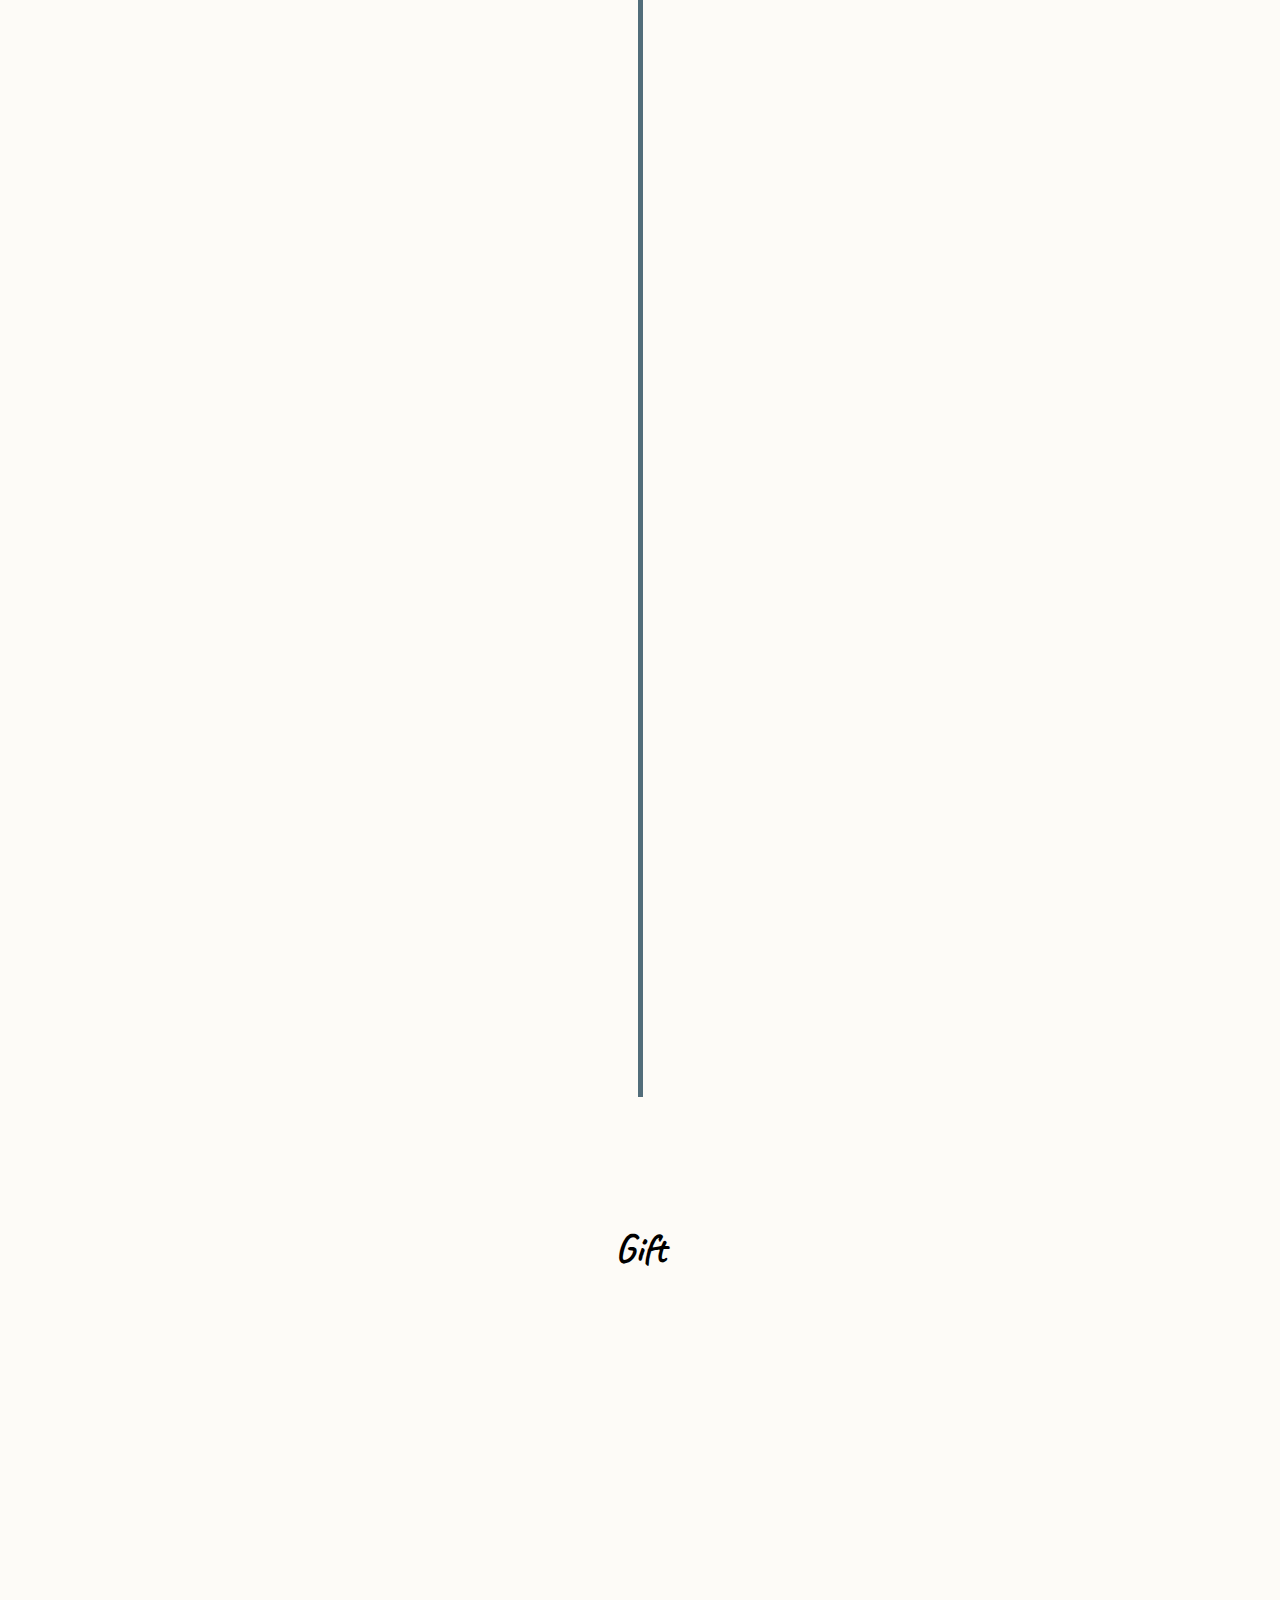
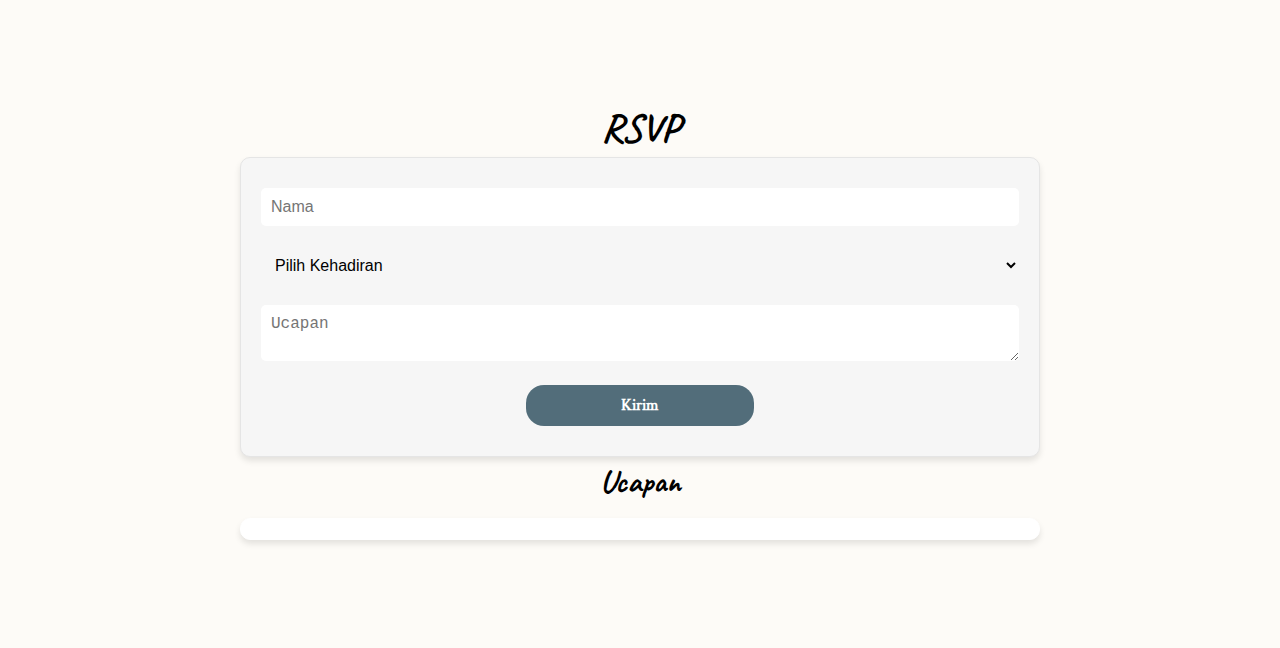
==== commit 63b01808: "Update index.html" ====
--- a/index.html
+++ b/index.html
@@ -201,14 +201,16 @@
                 const response = await fetch('data-input/daftar-nama.txt?nocache=' + new Date().getTime());
                 if (!response.ok) throw new Error('File tidak ditemukan atau jaringan bermasalah');
                 const text = await response.text();
+
+                // Proses data dengan cepat
                 const names = text.split('\n').map(name => name.trim()).filter(Boolean);
+                console.log('Daftar nama:', names);
 
                 const hash = decodeURIComponent(window.location.hash.substring(1)).replace(/_/g, ' ');
                 console.log('Hash saat ini:', hash);
-                console.log('Daftar nama:', names);
 
                 if (hash && names.includes(hash)) {
-                    updateInvitationName(hash);
+                    updateInvitationName(hash); // Perbarui nama dan hash dengan cepat
                 } else {
                     console.log('Nama tidak ditemukan:', hash);
                     document.getElementById('default').textContent = 'Tamu Terhormat'; // Tampilkan pesan default
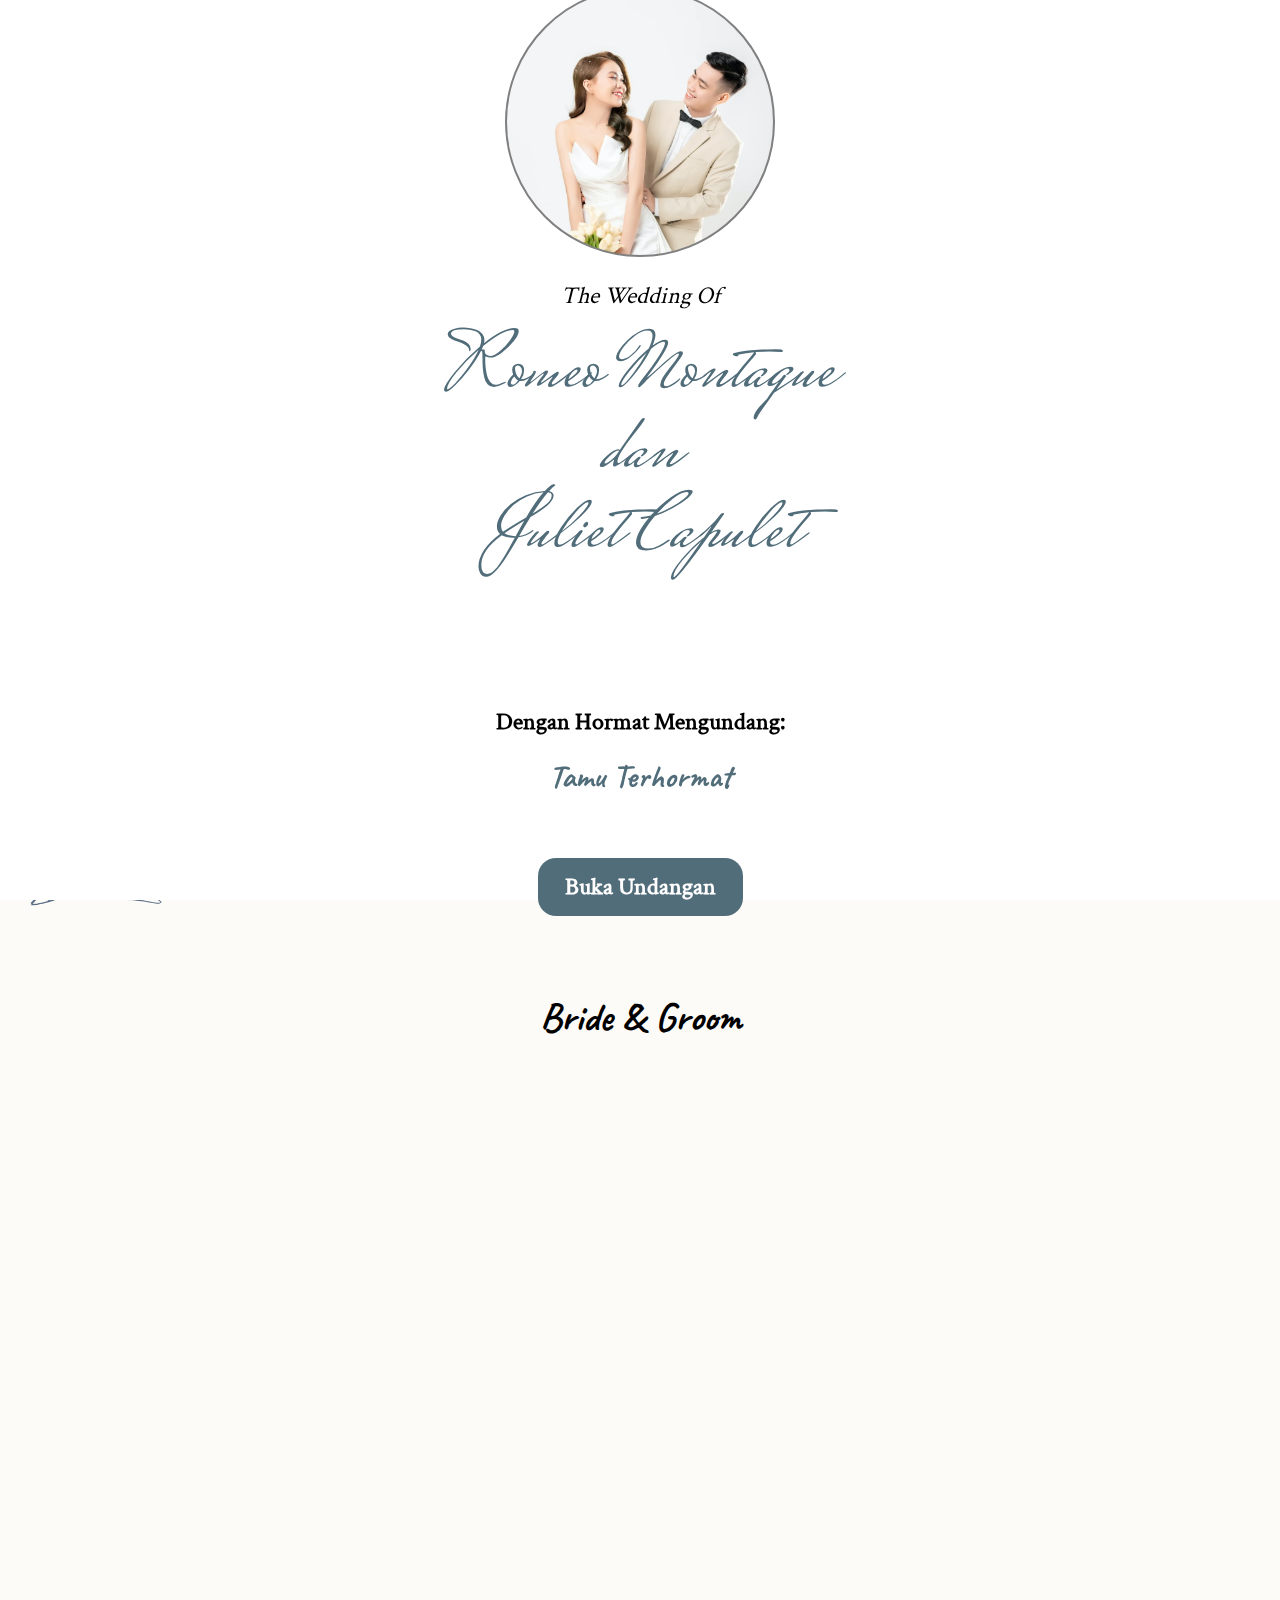
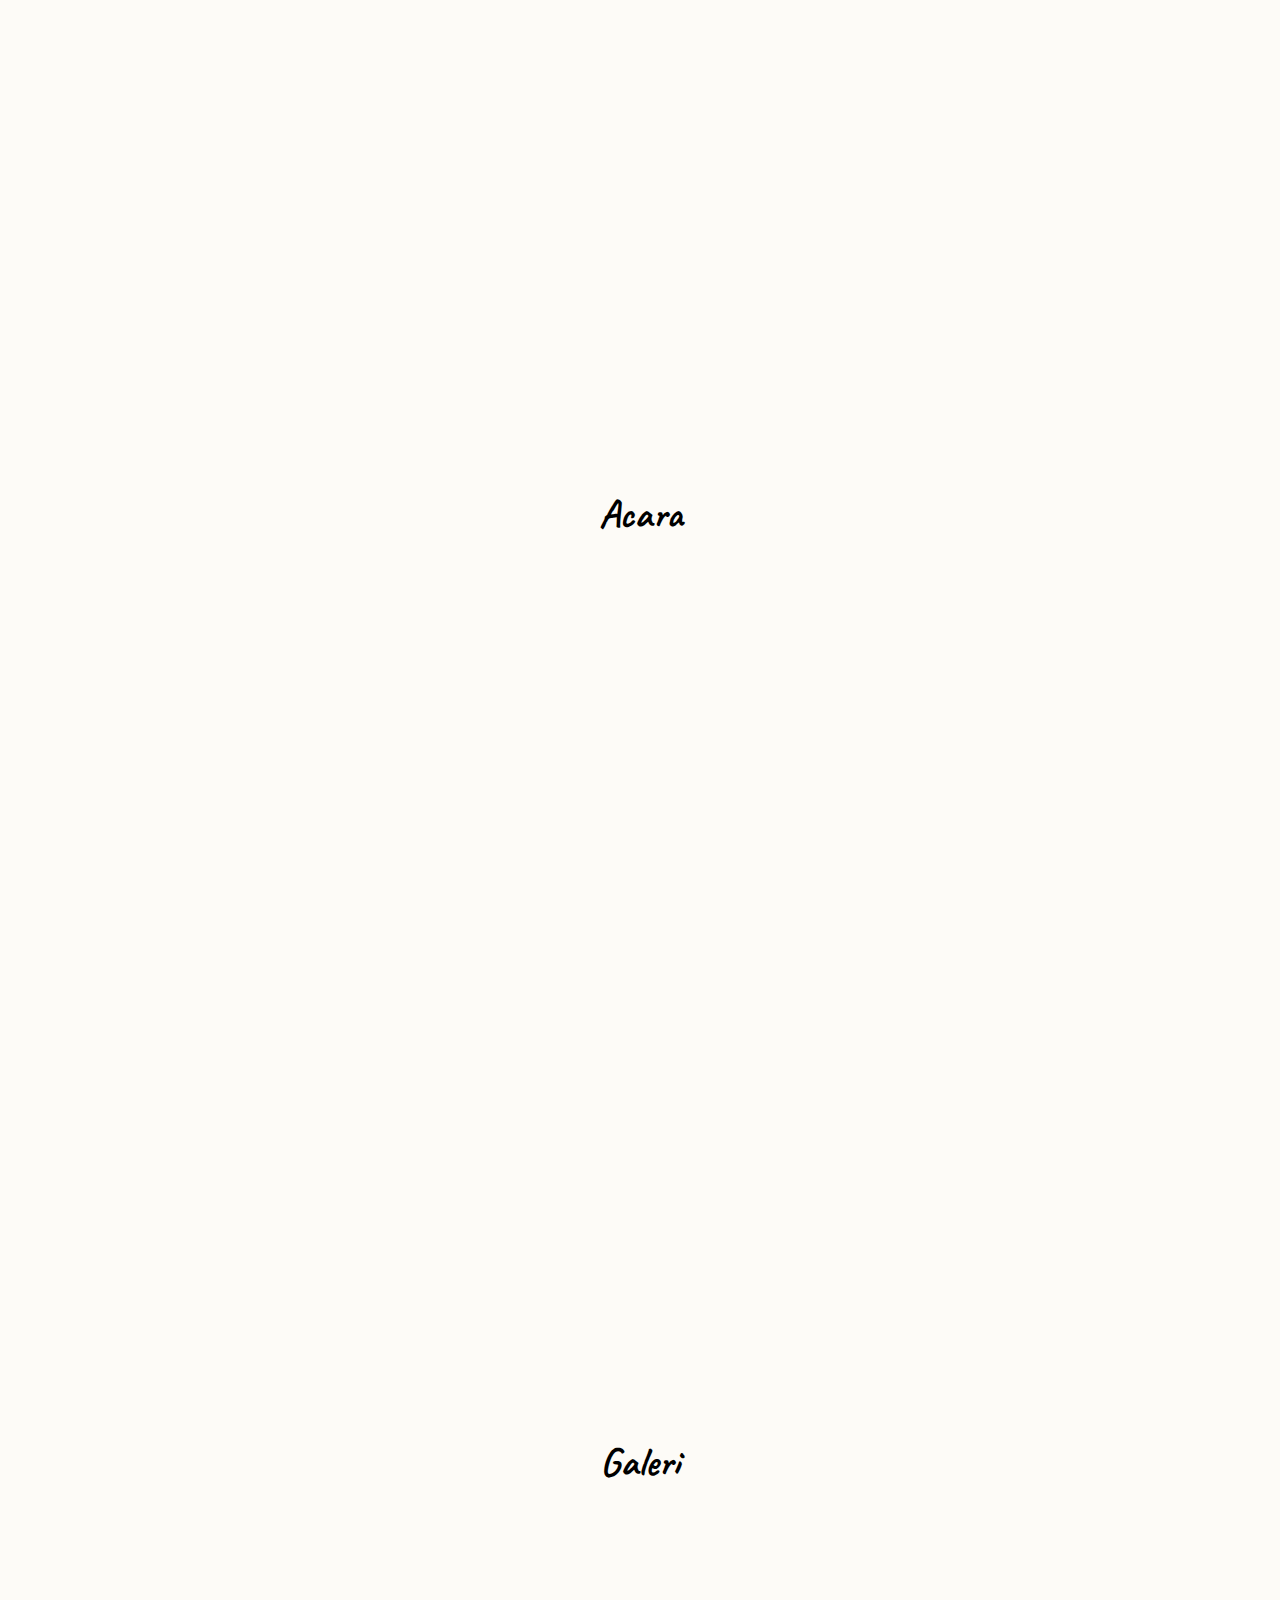
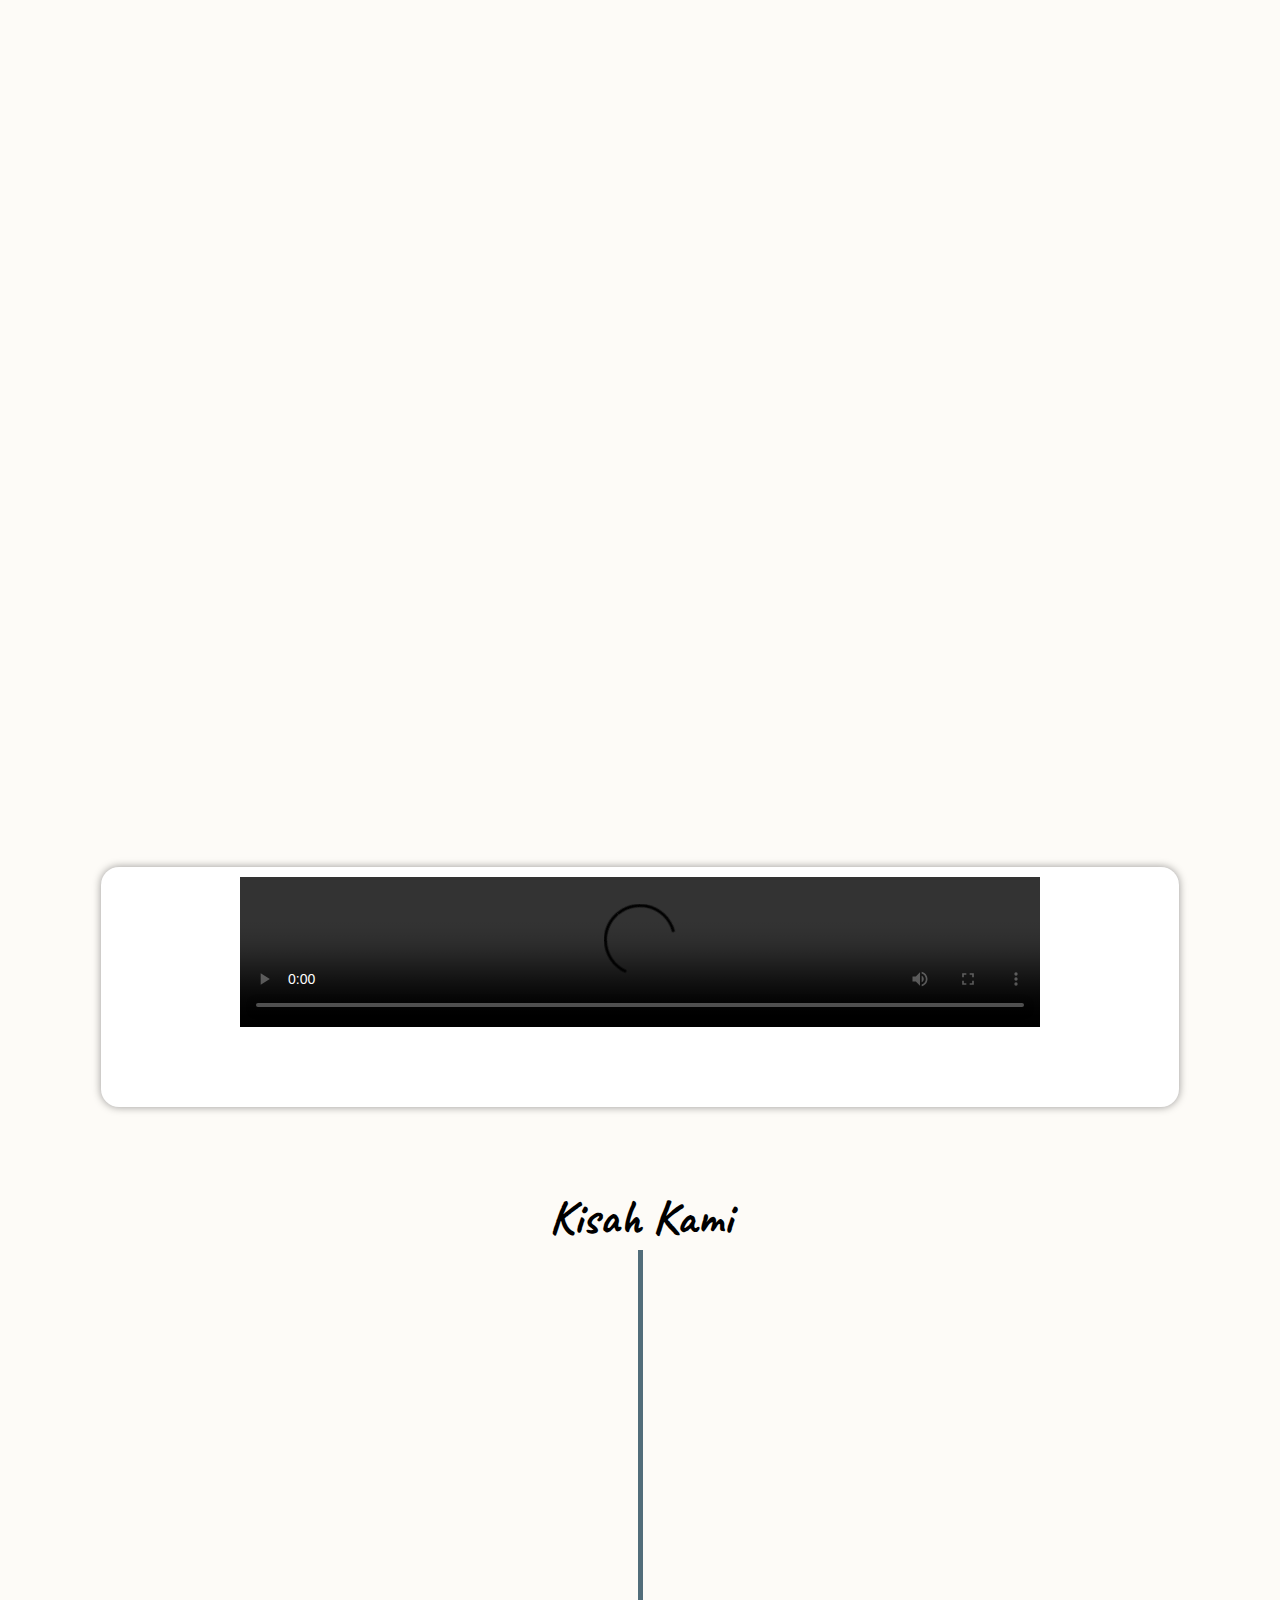
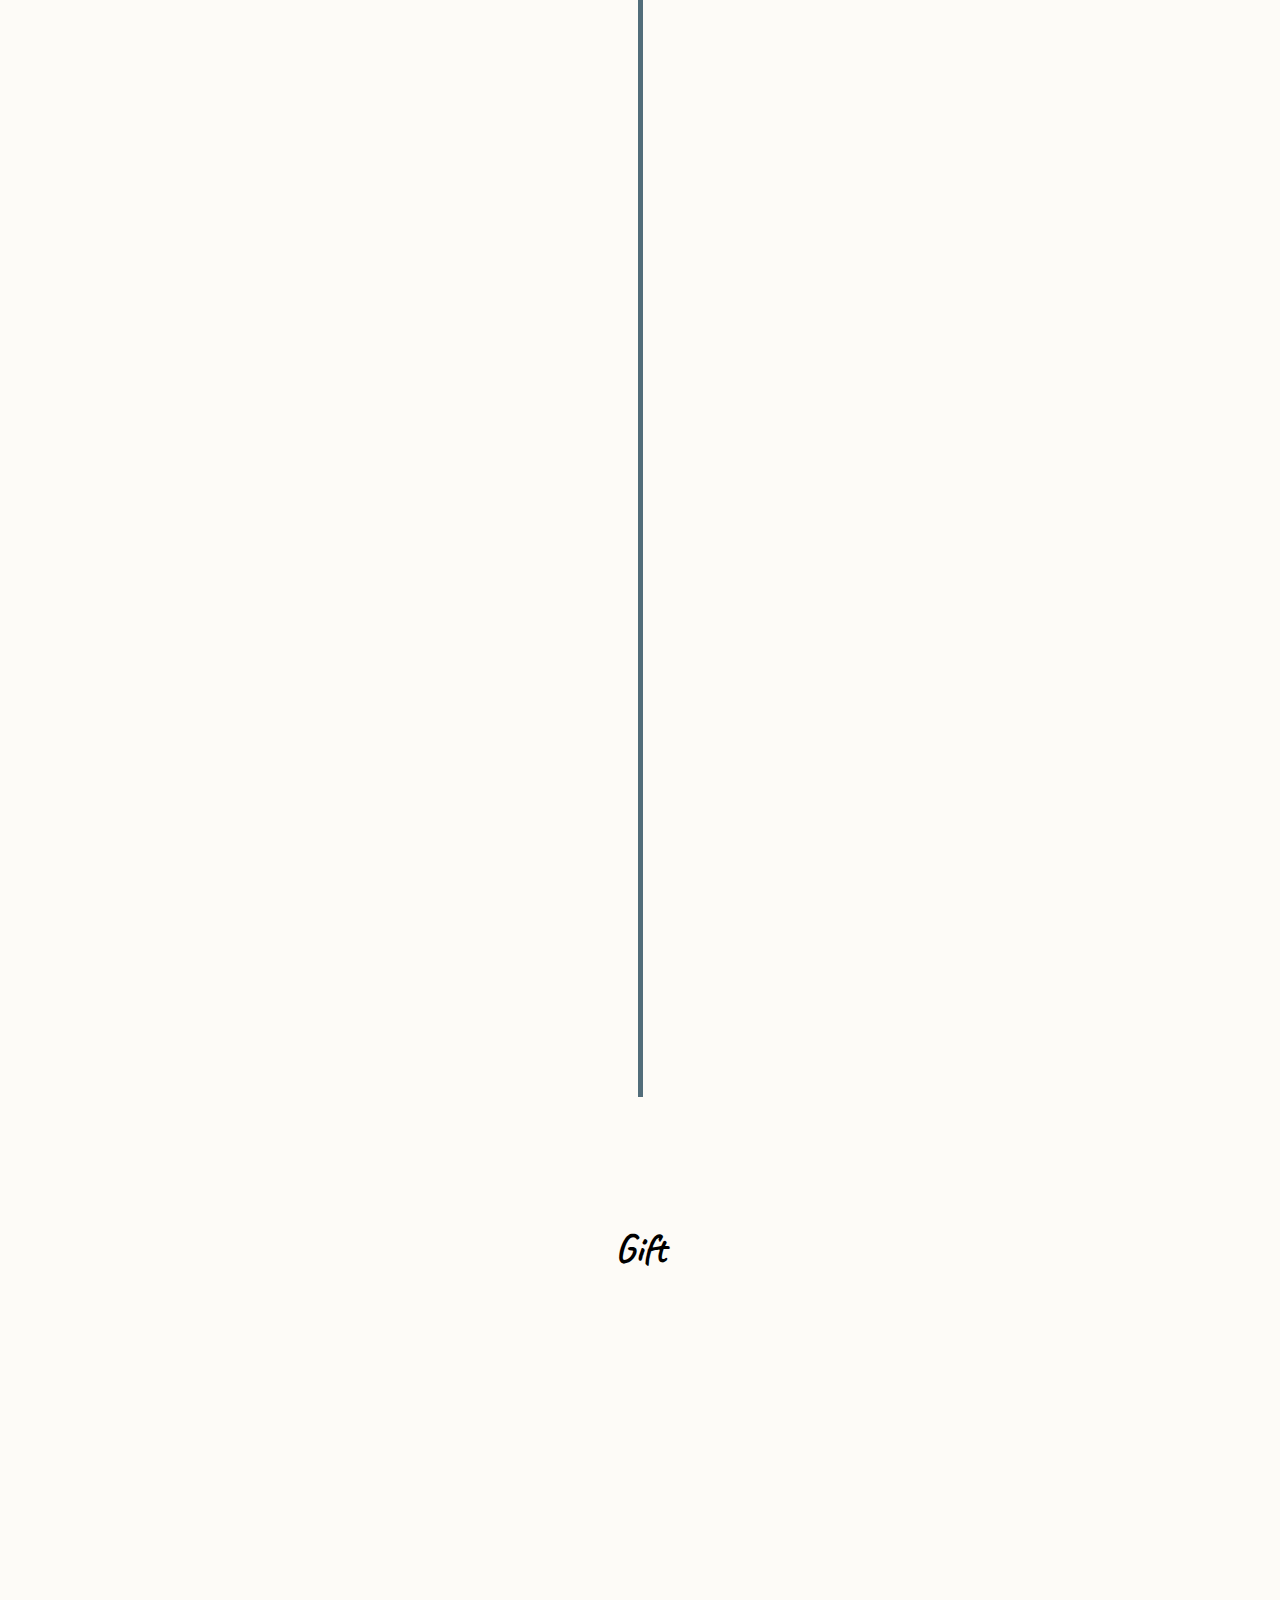
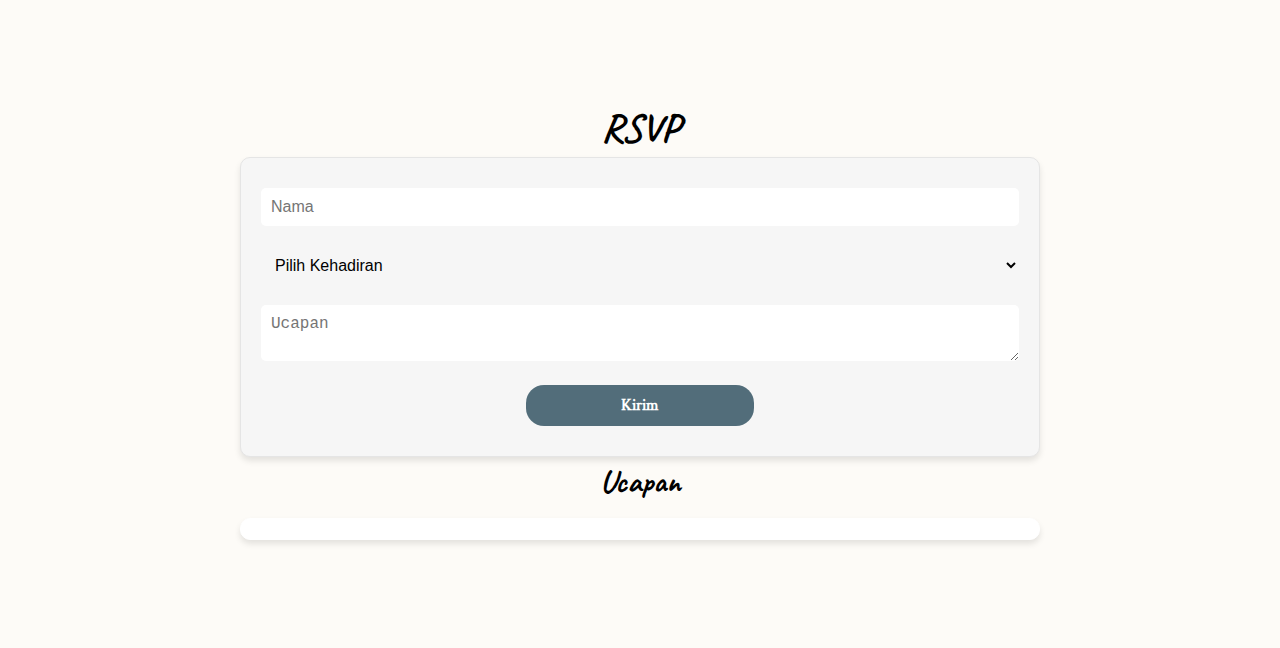
==== commit c4e7caa4: "Update index.html" ====
--- a/index.html
+++ b/index.html
@@ -162,18 +162,6 @@
 
     <!-- SCRIPT -->
     <script>
-        // Fungsi untuk mengganti nama undangan di <h4> dan mengupdate URL hash
-        function updateInvitationName(name) {
-            const defaultElement = document.getElementById('default');
-            defaultElement.textContent = name;
-            defaultElement.classList.remove('hidden'); // Tampilkan elemen
-            const hash = name.replace(/\s+/g, '_');
-            if (window.location.hash !== `#${hash}`) {
-                history.replaceState(null, '', `#${hash}`); // Gunakan replaceState untuk menghindari penambahan history
-            }
-            console.log('Nama diperbarui:', name);
-        }
-
         // Fungsi untuk menampilkan/menyembunyikan loading
         function toggleLoading(show) {
             const spinner = document.querySelector('.loading-spinner');
@@ -192,60 +180,41 @@
             console.log('Loading:', show ? 'Aktif' : 'Nonaktif');
         }
 
-        // Fungsi untuk membaca daftar nama dari file .txt
-        async function loadNames() {
-            toggleLoading(true);
-            
+        // Fungsi untuk mengambil hash dari URL dan mengubahnya menjadi nama
+        function updateNameFromHash() {
+            toggleLoading(true); // Tampilkan loading
+
             try {
-                // Tambahkan parameter cache-busting untuk menghindari caching
-                const response = await fetch('data-input/daftar-nama.txt?nocache=' + new Date().getTime());
-                if (!response.ok) throw new Error('File tidak ditemukan atau jaringan bermasalah');
-                const text = await response.text();
-
-                // Proses data dengan cepat
-                const names = text.split('\n').map(name => name.trim()).filter(Boolean);
-                console.log('Daftar nama:', names);
-
-                const hash = decodeURIComponent(window.location.hash.substring(1)).replace(/_/g, ' ');
-                console.log('Hash saat ini:', hash);
-
-                if (hash && names.includes(hash)) {
-                    updateInvitationName(hash); // Perbarui nama dan hash dengan cepat
-                } else {
-                    console.log('Nama tidak ditemukan:', hash);
-                    document.getElementById('default').textContent = 'Tamu Terhormat'; // Tampilkan pesan default
+                // Mendapatkan hash dari URL
+                const hash = window.location.hash.substring(1); // Menghapus karakter '#' dari awal hash
+
+                // Daftar anchor yang tidak boleh mengubah nama
+                const reservedAnchors = ['ucapan', 'galeri', 'acara', 'cerita', 'gift', 'home', 'profil'];
+
+                // Memeriksa apakah hash mengandung nama tamu atau anchor yang sudah ditentukan
+                if (hash && !reservedAnchors.includes(hash)) {
+                    // Mengganti tanda '_' dengan spasi
+                    const name = hash.replace(/_/g, ' ');
+
+                    // Mengambil elemen <h4> dengan id "default"
+                    const nameElement = document.getElementById('default');
+
+                    // Update teks di elemen <h4>
+                    nameElement.textContent = name;
                 }
             } catch (error) {
                 console.error('Error loading names:', error);
             } finally {
-                toggleLoading(false);
+                toggleLoading(false); // Sembunyikan loading setelah selesai
             }
         }
 
-        // Jalankan fungsi loadNames saat DOM siap
-        document.addEventListener('DOMContentLoaded', function() {
-            console.log('DOM siap, memuat nama...');
-            loadNames();
-        });
-
-        // Tambahkan event listener untuk perubahan hash
-        window.addEventListener('hashchange', function() {
-            console.log('Hash berubah, memuat nama...');
-            loadNames();
-        });
-
-        // Force refresh hash saat halaman dimuat ulang
-        window.addEventListener('load', function() {
-            console.log('Halaman dimuat ulang, memeriksa hash...');
-            const currentHash = window.location.hash;
-            if (currentHash) {
-                window.location.hash = ''; // Hapus hash sementara
-                setTimeout(() => {
-                    window.location.hash = currentHash; // Setel kembali hash
-                }, 0);
-            }
-        });
-    </script>
+        // Memanggil fungsi saat halaman dimuat
+        window.addEventListener('load', updateNameFromHash);
+
+        // Memanggil fungsi saat hash URL berubah
+        window.addEventListener('hashchange', updateNameFromHash);
+    </script>        
     
     <script src="repo/navbar-popup.js" defer></script>
     <script src="repo/data-input.js" defer></script>
